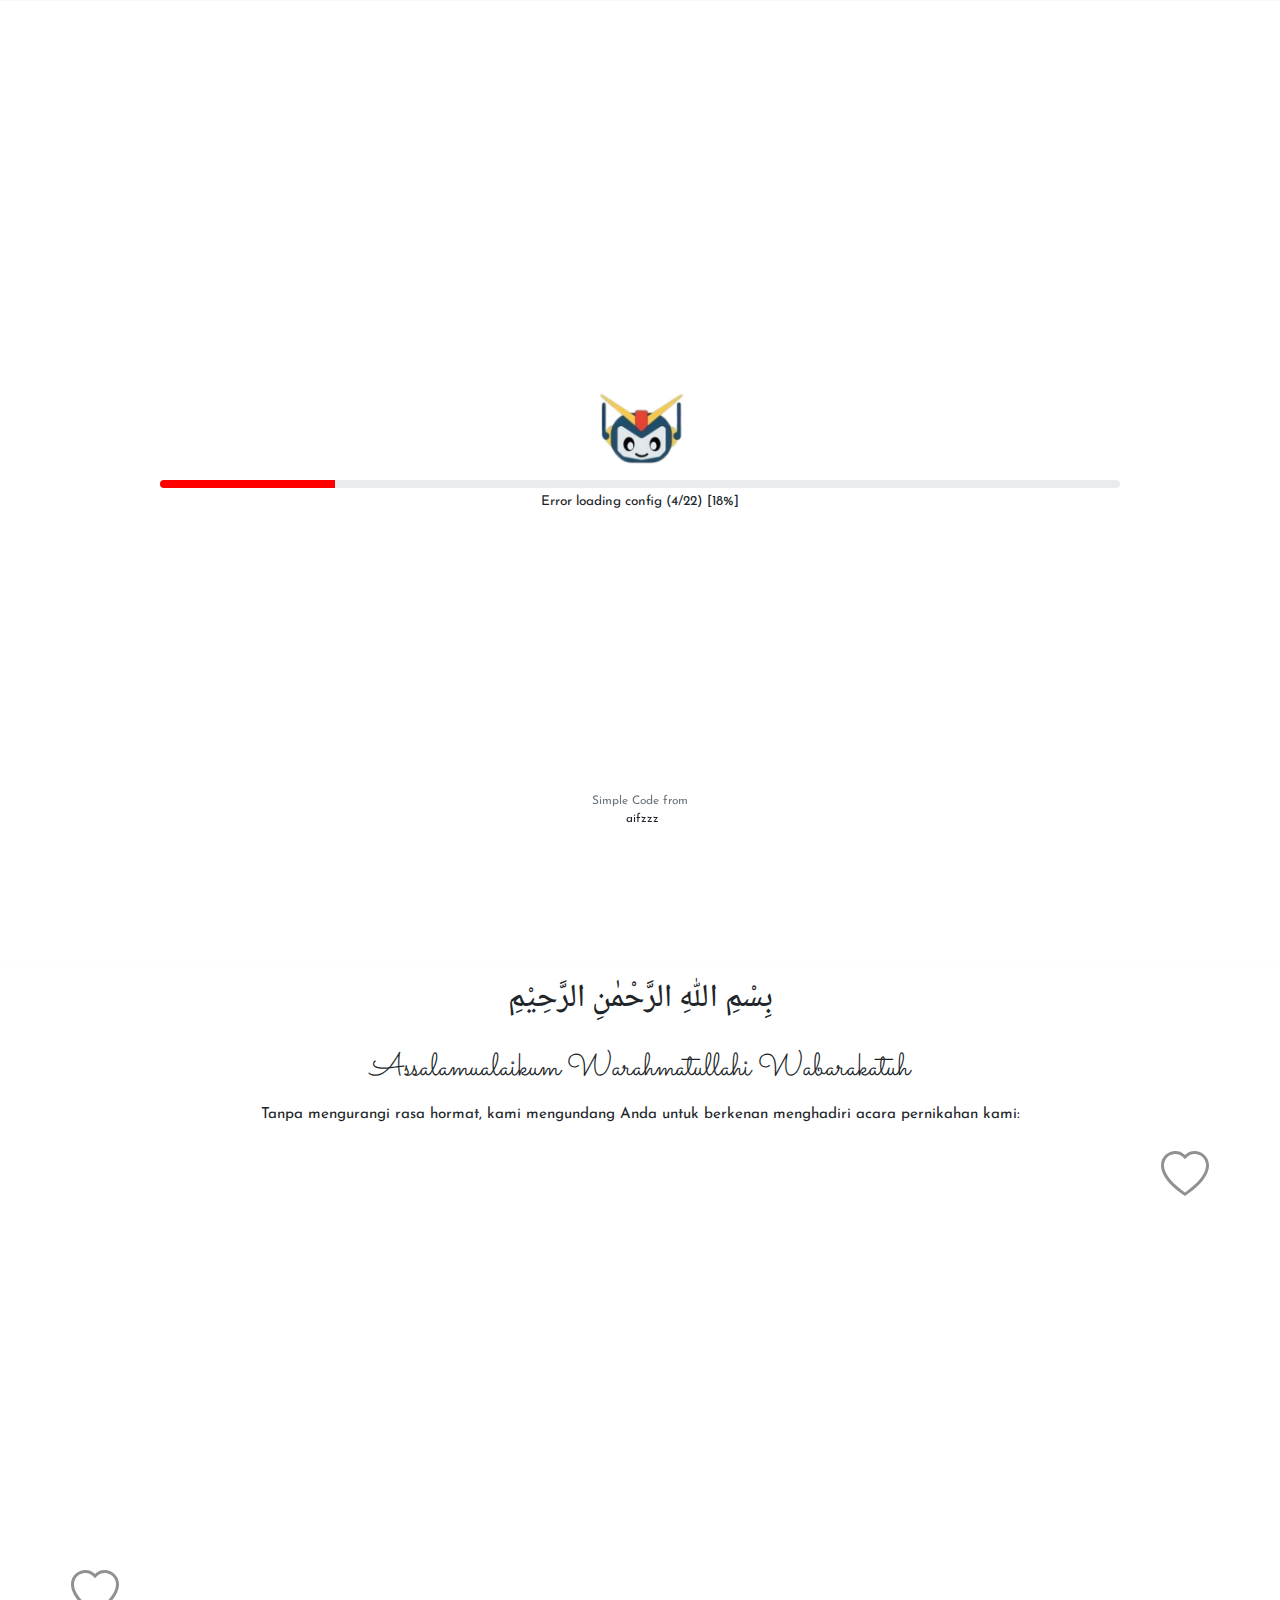
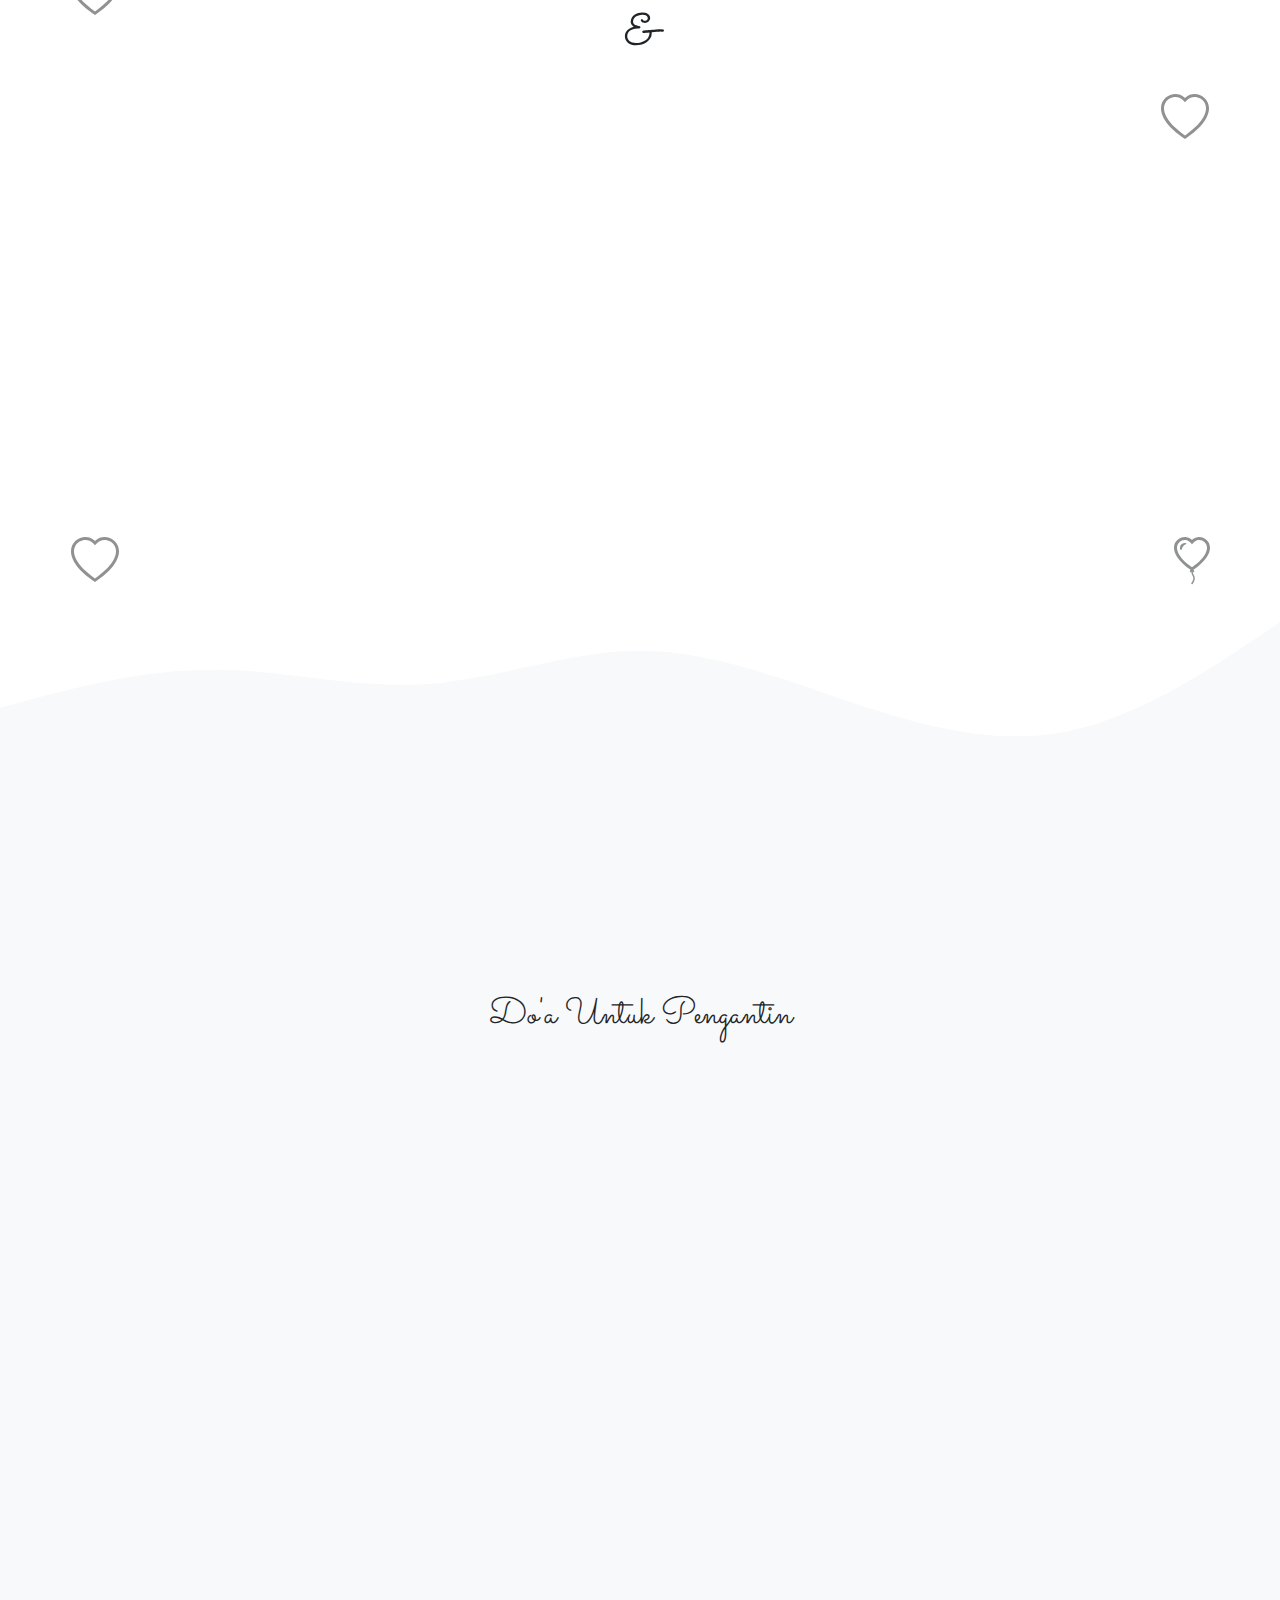
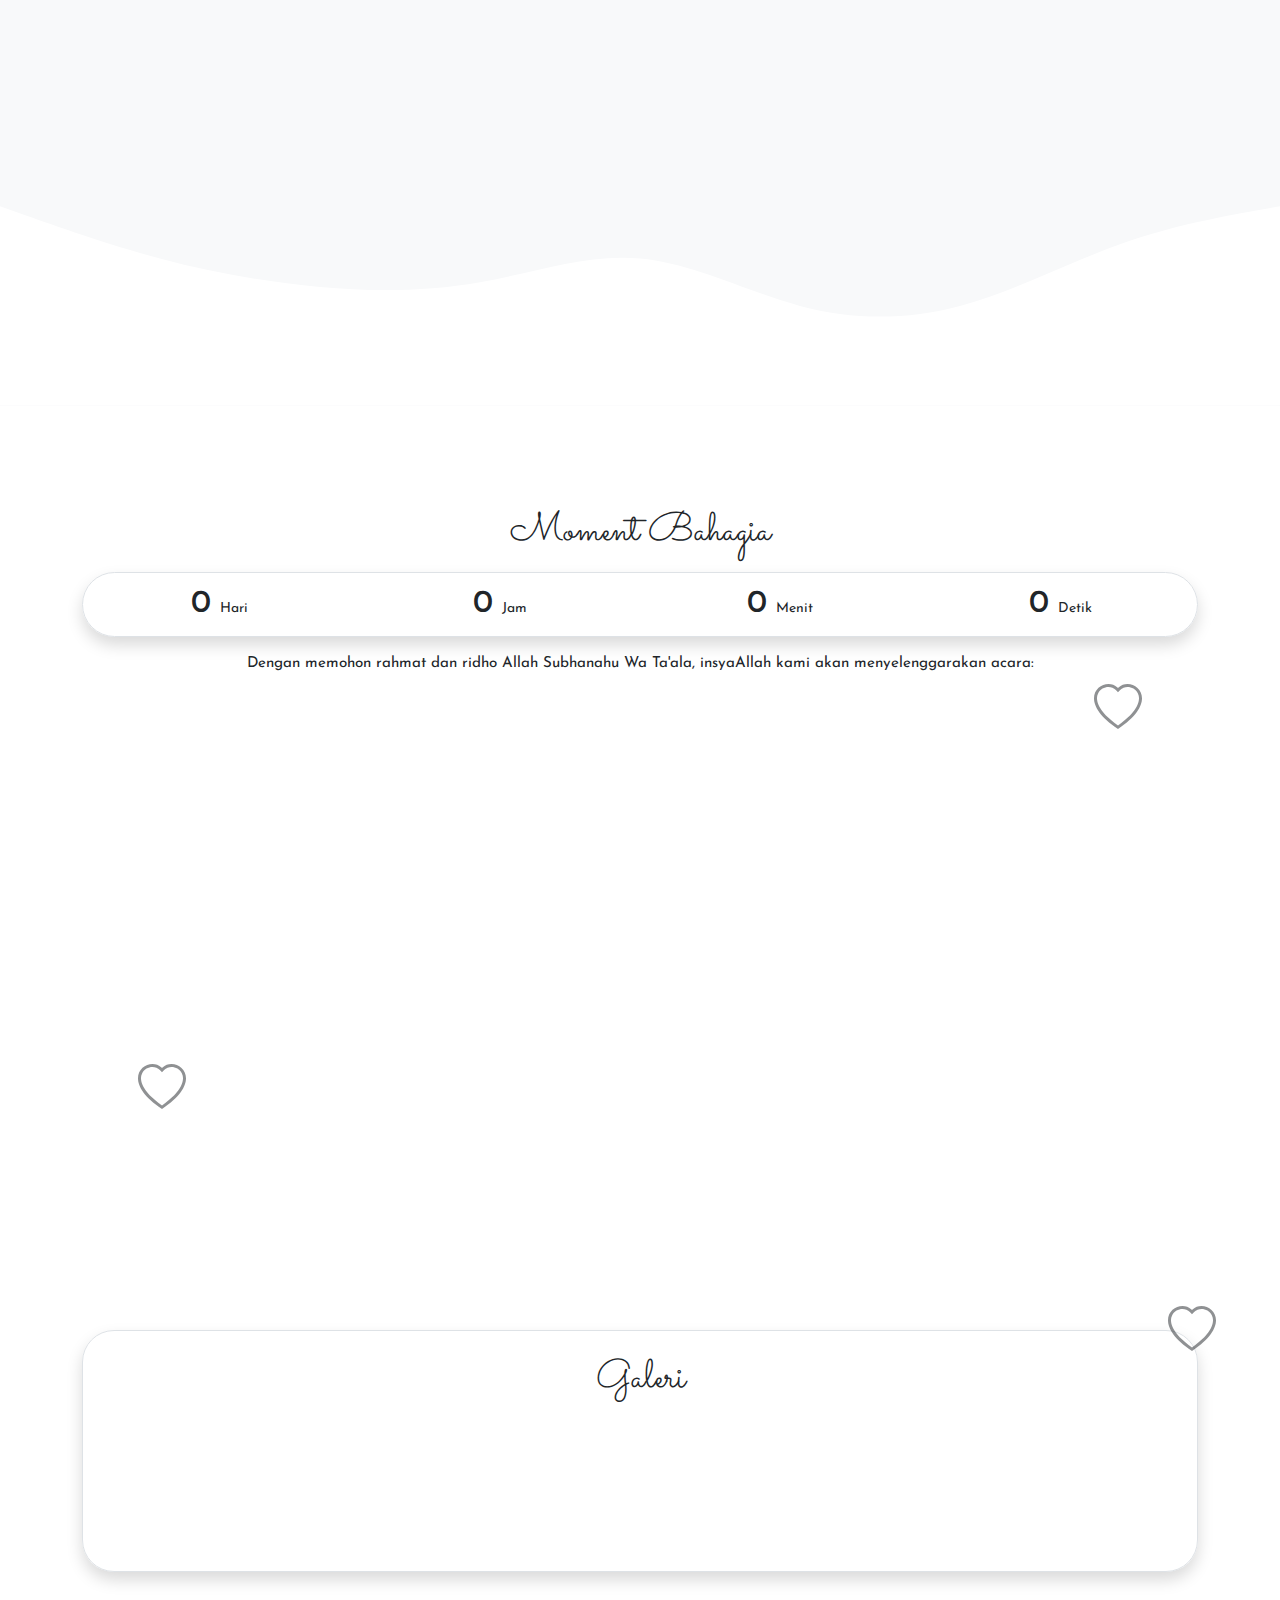
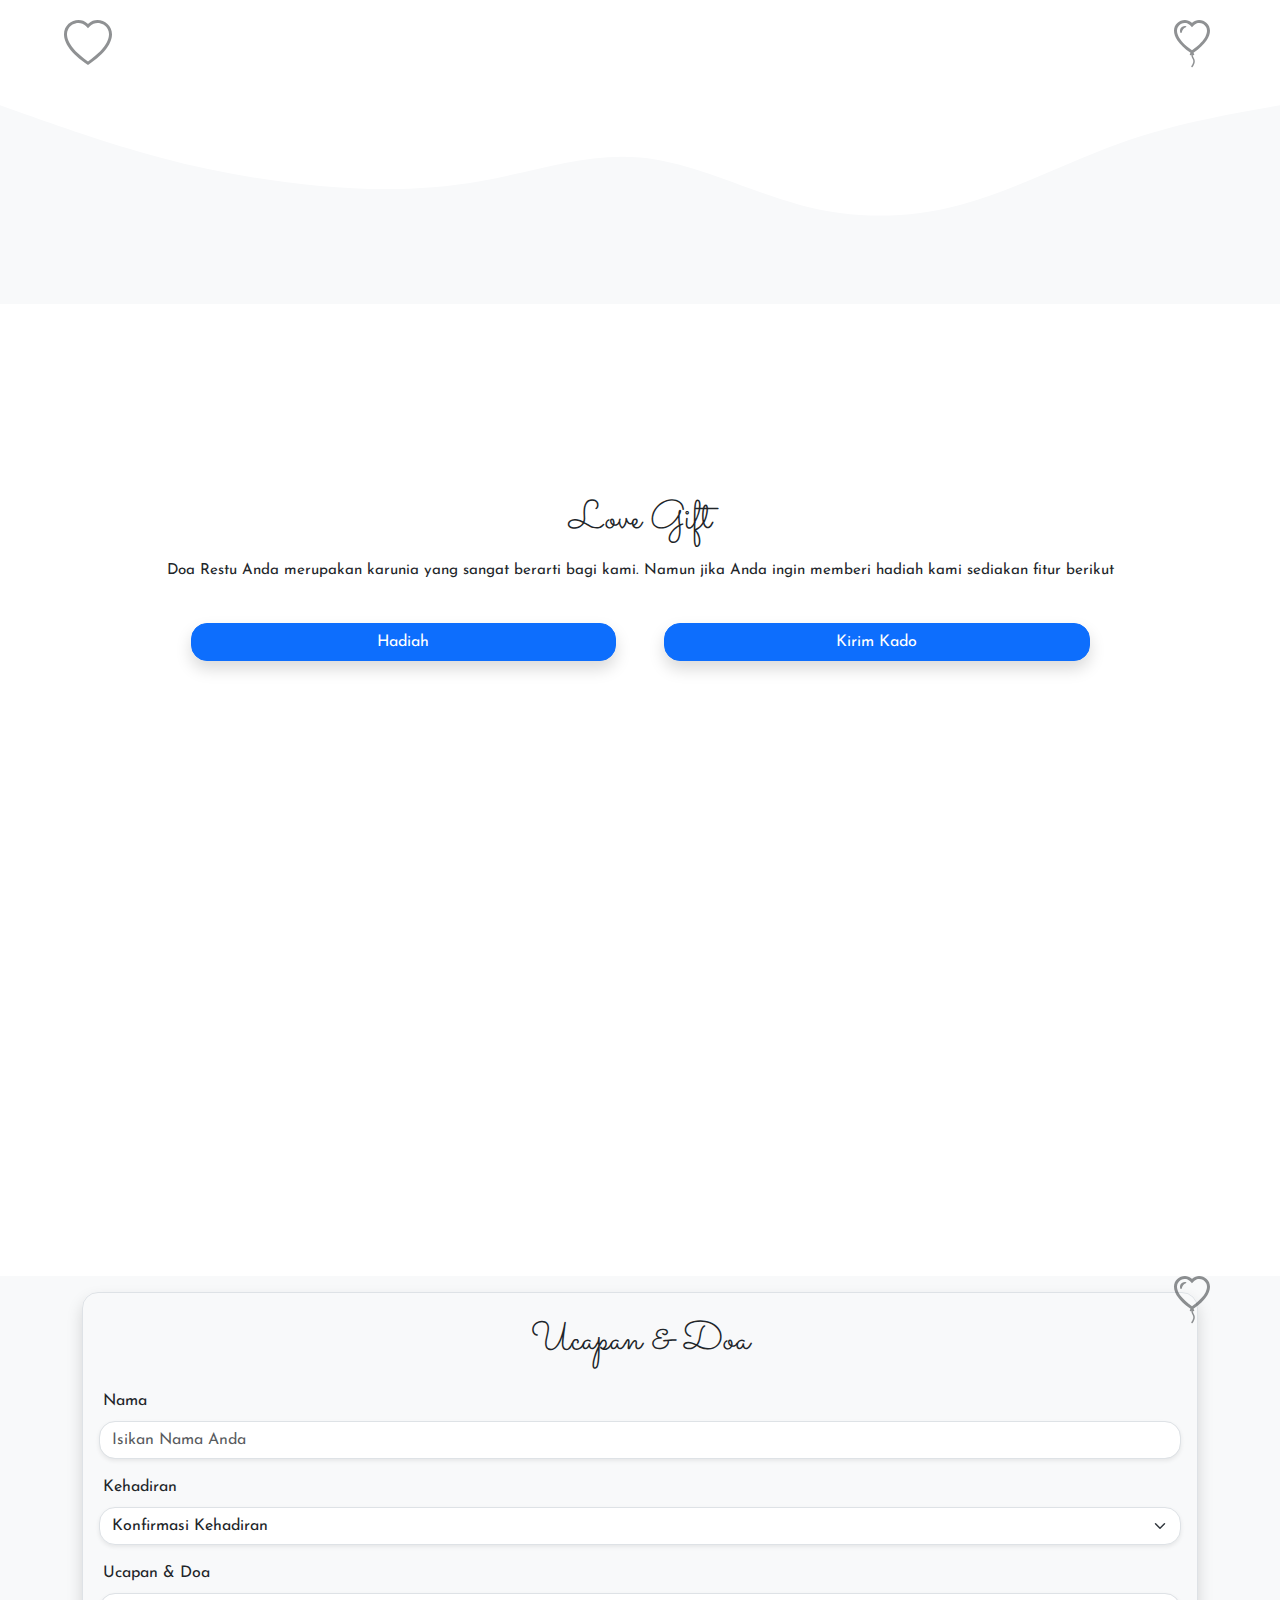
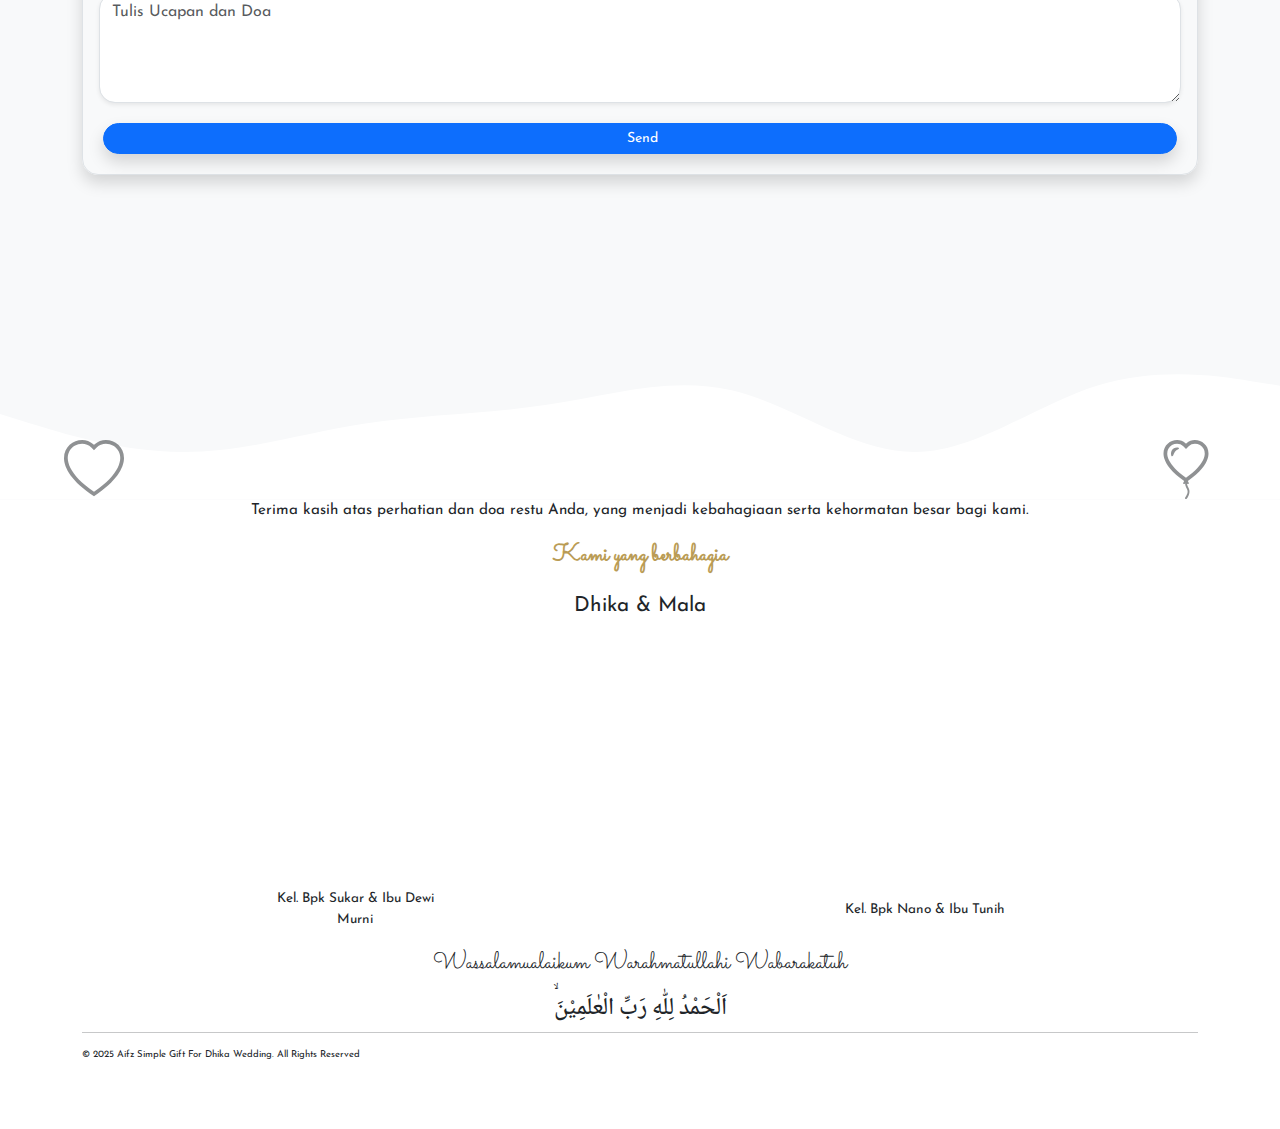
==== index.html @ a6b119c2 "update" ====
<!DOCTYPE html>
<html lang="id" data-bs-theme="dark">

<head>
    <!-- Common Tag -->
    <meta charset="utf-8" />
    <meta name="viewport" content="width=device-width, initial-scale=1.0, maximum-scale=1.0, user-scalable=0" />
    <meta name="mobile-web-app-capable" content="yes" />
    <title>Undangan Pernikahan Dika dan Mala</title>

    <!-- SEO Tag -->
    <meta name="author" content="aifzzz" />
    <meta name="language" content="id" />
    <meta name="robots" content="index, follow, max-image-preview:large" />
    <meta name="googlebot" content="index, follow, max-image-preview:large" />
    <meta name="title" content="Website Undangan Pernikahan Dika dan Mala" />
    <meta name="description" content="Website Undangan Pernikahan Dika dan Mala" />
    <meta name="keywords" content="undangan, wedding, undangan digital" />
    <meta property="og:title" content="Website Undangan Pernikahan Dika dan Mala" />
    <meta property="og:description" content="Website Undangan Pernikahan Dika dan Mala" />
    <meta property="og:keywords" content="undangan, wedding, wedding invitation" />
    <meta property=" og:image:type" content="image/png" />
    <meta property="og:image:alt" content="Website Undangan Pernikahan Dika dan Mala" />
    <meta property="og:type" content="website" />
    <meta property="og:locale" content="id_ID" />
    <meta property="og:site_name" content="Website Undangan Pernikahan Dika dan Mala" />

    <!-- Appearance -->
    <meta name="mobile-web-app-capable" content="yes" />
    <meta name="apple-mobile-web-app-title" content="Website Undangan Pernikahan Dika dan Mala" />
    <meta name="theme-color" content="#111111" />
    <meta name="color-scheme" content="dark" />

    <link rel="shortcut icon" type="image/x-icon" href="/favicon.ico" />
    <link rel="apple-touch-icon" sizes="192x192" href="/assets/images/icon-192x192.png" />
    <link rel="icon" type="image/x-icon" href="/favicon.ico?v=2" />

    <!-- Preconnect CDN -->
    <link rel="dns-prefetch" href="https://cdn.jsdelivr.net" crossorigin="anonymous" />
    <link rel="dns-prefetch" href="https://fonts.googleapis.com" crossorigin="anonymous" />
    <link rel="dns-prefetch" href="https://fonts.gstatic.com" crossorigin />
    <link rel="preconnect" href="https://cdn.jsdelivr.net" crossorigin="anonymous" />
    <link rel="preconnect" href="https://fonts.googleapis.com" crossorigin="anonymous" />
    <link rel="preconnect" href="https://fonts.gstatic.com" crossorigin />

    <!-- Preconnect CDN -->
    <link rel="dns-prefetch" href="https://cdn.jsdelivr.net" />
    <link rel="dns-prefetch" href="https://fonts.googleapis.com" />
    <link rel="dns-prefetch" href="https://fonts.gstatic.com" />
    <link rel="preconnect" href="https://cdn.jsdelivr.net" crossorigin="anonymous" />
    <link rel="preconnect" href="https://fonts.googleapis.com" crossorigin="anonymous" />
    <link rel="preconnect" href="https://fonts.gstatic.com" crossorigin />

    <!-- Preload Resources -->
    <link rel="preload" href="https://cdn.jsdelivr.net/npm/normalize.css@8.0.1/normalize.css"
        integrity="sha256-WAgYcAck1C1/zEl5sBl5cfyhxtLgKGdpI3oKyJffVRI=" crossorigin="anonymous" as="style" />
    <link rel="preload" href="https://cdn.jsdelivr.net/npm/bootstrap@5.3.3/dist/css/bootstrap.min.css"
        integrity="sha256-PI8n5gCcz9cQqQXm3PEtDuPG8qx9oFsFctPg0S5zb8g=" crossorigin="anonymous" as="style" />
    <link rel="preload" href="https://cdn.jsdelivr.net/npm/@fortawesome/fontawesome-free@6.5.1/css/all.min.css"
        integrity="sha256-wiz7ZSCn/btzhjKDQBms9Hx4sSeUYsDrTLg7roPstac=" crossorigin="anonymous" as="style" />
    <link rel="preload" href="https://cdn.jsdelivr.net/npm/aos@2.3.4/dist/aos.css"
        integrity="sha256-GqiEX9BuR1rv5zPU5Vs2qS/NSHl1BJyBcjQYJ6ycwD4=" crossorigin="anonymous" as="style" />
    <link rel="preload" href="https://cdn.jsdelivr.net/npm/bootstrap@5.3.3/dist/js/bootstrap.bundle.min.js"
        integrity="sha256-CDOy6cOibCWEdsRiZuaHf8dSGGJRYuBGC+mjoJimHGw=" crossorigin="anonymous" as="script" />
    <link rel="preload" href="https://cdn.jsdelivr.net/npm/aos@2.3.4/dist/aos.js"
        integrity="sha256-pQBbLkFHcP1cy0C8IhoSdxlm0CtcH5yJ2ki9jjgR03c=" crossorigin="anonymous" as="script" />
    <link rel="preload" href="https://cdn.jsdelivr.net/npm/canvas-confetti@1.9.2/dist/confetti.browser.js"
        integrity="sha256-mvTaORw+RTgKnX6ZHT4P5Sc9DNP2TBpSGII7F3sT8iE=" crossorigin="anonymous" as="script" />

    <!-- Fonts -->
    <link rel="stylesheet" href="https://fonts.googleapis.com/css2?family=Josefin+Sans&display=swap" />
    <link rel="stylesheet" href="https://fonts.googleapis.com/css2?family=Sacramento&display=swap" />
    <link rel="stylesheet" href="https://fonts.googleapis.com/css2?family=Noto+Naskh+Arabic&display=swap" />

    <!-- Dependencies CSS -->
    <link rel="stylesheet" href="https://cdn.jsdelivr.net/npm/normalize.css@8.0.1/normalize.css"
        integrity="sha256-WAgYcAck1C1/zEl5sBl5cfyhxtLgKGdpI3oKyJffVRI=" crossorigin="anonymous" />
    <link rel="stylesheet" href="https://cdn.jsdelivr.net/npm/bootstrap@5.3.3/dist/css/bootstrap.min.css"
        integrity="sha256-PI8n5gCcz9cQqQXm3PEtDuPG8qx9oFsFctPg0S5zb8g=" crossorigin="anonymous" />
    <link rel="stylesheet" href="https://cdn.jsdelivr.net/npm/@fortawesome/fontawesome-free@6.5.1/css/all.min.css"
        integrity="sha256-wiz7ZSCn/btzhjKDQBms9Hx4sSeUYsDrTLg7roPstac=" crossorigin="anonymous" />
    <link rel="stylesheet" href="https://cdn.jsdelivr.net/npm/aos@2.3.4/dist/aos.css"
        integrity="sha256-GqiEX9BuR1rv5zPU5Vs2qS/NSHl1BJyBcjQYJ6ycwD4=" crossorigin="anonymous" />
    <link rel="stylesheet" href="./css/app.css" />
    <link rel="stylesheet" href="https://cdnjs.cloudflare.com/ajax/libs/animate.css/4.1.1/animate.min.css" />
</head>

<!-- Data theme ['auto', 'dark', 'light'] -->

<body data-key="352b734e6f109e4536d7c37ef17df14da7c78b18dd98ec8157" data-url="https://aifzzz.sdit-asykir.sch.id/"
    data-theme="auto">
    <!-- Navbar Bottom -->
    <nav class="navbar bg-dark navbar-expand fixed-bottom rounded-top-4 border-top p-0" id="navbar-menu">
        <ul class="navbar-nav nav-justified w-100 align-items-center">
            <li class="nav-item">
                <a class="nav-link" href="#home">
                    <i class="fa-solid fa-house"></i>
                    <span class="d-block" style="font-size: 0.77rem">Home</span>
                </a>
            </li>
            <li class="nav-item">
                <a class="nav-link" href="#bride">
                    <i class="fa-solid fa-user-group"></i>
                    <span class="d-block" style="font-size: 0.77rem">Mempelai</span>
                </a>
            </li>
            <li class="nav-item">
                <a class="nav-link" href="#wedding-date">
                    <i class="fa-solid fa-calendar-check"></i>
                    <span class="d-block" style="font-size: 0.77rem">Tanggal</span>
                </a>
            </li>
            <li class="nav-item">
                <a class="nav-link" href="#gallery">
                    <i class="fa-solid fa-images"></i>
                    <span class="d-block" style="font-size: 0.77rem">Galeri</span>
                </a>
            </li>
            <li class="nav-item">
                <a class="nav-link" href="#gift">
                    <i class="fa-solid fa-gift"></i>
                    <span class="d-block" style="font-size: 0.77rem">Gift</span>
                </a>
            </li>
            <li class="nav-item">
                <a class="nav-link" href="#comment">
                    <i class="fa-solid fa-comments"></i>
                    <span class="d-block" style="font-size: 0.77rem">Ucapan</span>
                </a>
            </li>
        </ul>
    </nav>

    <!-- Main Content -->
    <main data-bs-spy="scroll" data-bs-target="#navbar-menu" data-bs-root-margin="25% 0% 0% 0%"
        data-bs-smooth-scroll="true" tabindex="0">
        <!-- Home -->
        <section id="home" class="bg-light position-relative overflow-hidden p-0 m-0">
            <img src="./assets/images/dm1.png" alt="bg"
                class="position-absolute opacity-25 top-50 start-50 translate-middle bg-cover-home" />

            <div class="position-relative text-center p-2">
                <h1 class="font-esthetic my-4 fw-medium" style="font-size: 2.3rem">
                    Undangan Pernikahan
                </h1>

                <img src="./assets/images/dm1.png" alt="bg" onclick="guest.modal(this)"
                    class="img-center-crop rounded-circle border border-3 border-light shadow my-4 mx-auto" />

                <h2 class="font-esthetic my-4" style="font-size: 2.5rem; font-weight: 600">
                    Dhika &amp; Mala
                </h2>
                <p class="my-2" style="font-size: 1rem; padding: 0.5rem">
                    Minggu, 26 Januari 2025
                </p>

                <a class="btn btn-outline-light btn-sm shadow rounded-pill px-3 py-3" target="_blank"
                    href="https://calendar.google.com/calendar/u/0/r/eventedit?text=The+Wedding+of+Dhika+and+Mala&details=The+Wedding+of+Dhika+and+Mala+%7C+26+Januari+2025+%7C+Kp+Pisangan+Bulak+RT+19+RW+05,+Penggilingan+Cakung,+Jakarta+Timur+%7C+08.00+-+Selesai+WIB&dates=20250126T080000/20250126T210000&location=https://maps.app.goo.gl/6zNp4BDupnjwE62S9">
                    <i class="fa-solid fa-calendar-check me-2"></i>Save The Date
                </a>

                <div class="d-flex justify-content-center align-items-center mt-4 mb-2">
                    <div class="mouse-animation border border-secondary-subtle border-2 rounded-5 px-2 py-1">
                        <div class="scroll-animation rounded-4 bg-secondary"></div>
                    </div>
                </div>

                <p class="m-0 p-0 text-secondary" style="font-size: 1rem">
                    Scroll Down
                </p>
            </div>
        </section>

        <!-- Ballon animation -->
        <div class="position-relative">
            <div class="position-absolute" style="top: -100%; right: 10%">
                <svg xmlns="http://www.w3.org/2000/svg" width="48" height="48" fill="currentColor" class="opacity-50"
                    onload="guest.animate(this, 1500, 'animate-love')" viewBox="0 0 16 16">
                    <path fill-rule="evenodd"
                        d="m8 2.42-.717-.737c-1.13-1.161-3.243-.777-4.01.72-.35.685-.451 1.707.236 3.062C4.16 6.753 5.52 8.32 8 10.042c2.479-1.723 3.839-3.29 4.491-4.577.687-1.355.587-2.377.236-3.061-.767-1.498-2.88-1.882-4.01-.721zm-.49 8.5c-10.78-7.44-3-13.155.359-10.063q.068.062.132.129.065-.067.132-.129c3.36-3.092 11.137 2.624.357 10.063l.235.468a.25.25 0 1 1-.448.224l-.008-.017c.008.11.02.202.037.29.054.27.161.488.419 1.003.288.578.235 1.15.076 1.629-.157.469-.422.867-.588 1.115l-.004.007a.25.25 0 1 1-.416-.278c.168-.252.4-.6.533-1.003.133-.396.163-.824-.049-1.246l-.013-.028c-.24-.48-.38-.758-.448-1.102a3 3 0 0 1-.052-.45l-.04.08a.25.25 0 1 1-.447-.224l.235-.468ZM6.013 2.06c-.649-.18-1.483.083-1.85.798-.131.258-.245.689-.08 1.335.063.244.414.198.487-.043.21-.697.627-1.447 1.359-1.692.217-.073.304-.337.084-.398">
                    </path>
                </svg>
            </div>
        </div>
        <div class="position-relative">
            <div class="position-absolute" style="top: -100%; left: 10%">
                <svg xmlns="http://www.w3.org/2000/svg" width="48" height="48" fill="currentColor" class="opacity-50"
                    onload="guest.animate(this, 2000, 'animate-love')" viewBox="0 0 16 16">
                    <path
                        d="m8 2.748-.717-.737C5.6.281 2.514.878 1.4 3.053c-.523 1.023-.641 2.5.314 4.385.92 1.815 2.834 3.989 6.286 6.357 3.452-2.368 5.365-4.542 6.286-6.357.955-1.886.838-3.362.314-4.385C13.486.878 10.4.28 8.717 2.01zM8 15C-7.333 4.868 3.279-3.04 7.824 1.143q.09.083.176.171a3 3 0 0 1 .176-.17C12.72-3.042 23.333 4.867 8 15" />
                </svg>
            </div>
        </div>
        <!-- Wave Separator -->
        <svg xmlns="http://www.w3.org/2000/svg" viewBox="0 0 1440 320" class="color-theme-black">
            <path fill="currentColor" fill-opacity="1"
                d="M0,160L48,144C96,128,192,96,288,106.7C384,117,480,171,576,165.3C672,160,768,96,864,96C960,96,1056,160,1152,154.7C1248,149,1344,75,1392,37.3L1440,0L1440,320L1392,320C1344,320,1248,320,1152,320C1056,320,960,320,864,320C768,320,672,320,576,320C480,320,384,320,288,320C192,320,96,320,48,320L0,320Z">
            </path>
        </svg>

        <!-- Bride -->
        <section class="bg-black text-center px-2" id="bride">
            <h2 class="font-arabic py-3 m-0" style="font-size: 2rem">
                بِسْمِ اللّٰهِ الرَّحْمٰنِ الرَّحِيْمِ
            </h2>
            <h2 class="font-esthetic py-3 m-0" style="font-size: 2rem">
                Assalamualaikum Warahmatullahi Wabarakatuh
            </h2>
            <p class="pb-4 m-0" style="font-size: 0.95rem">
                Tanpa mengurangi rasa hormat, kami mengundang Anda untuk berkenan
                menghadiri acara pernikahan kami:
            </p>

            <!-- Love animation -->
            <div class="position-relative">
                <div class="position-absolute" style="top: 0%; right: 5%">
                    <svg xmlns="http://www.w3.org/2000/svg" width="48" height="48" fill="currentColor"
                        class="opacity-50" onload="guest.animate(this, 500, 'animate-love')" viewBox="0 0 16 16">
                        <path
                            d="m8 2.748-.717-.737C5.6.281 2.514.878 1.4 3.053c-.523 1.023-.641 2.5.314 4.385.92 1.815 2.834 3.989 6.286 6.357 3.452-2.368 5.365-4.542 6.286-6.357.955-1.886.838-3.362.314-4.385C13.486.878 10.4.28 8.717 2.01zM8 15C-7.333 4.868 3.279-3.04 7.824 1.143q.09.083.176.171a3 3 0 0 1 .176-.17C12.72-3.042 23.333 4.867 8 15" />
                    </svg>
                </div>
            </div>

            <div class="overflow-x-hidden pb-4">
                <div data-aos="fade-right" data-aos-duration="2000">
                    <img src="./assets/images/cowo.png" alt="cowo" onclick="guest.modal(this)"
                        class="img-crop img-center rounded-circle border border-3 border-light shadow my-4 mx-auto" />
                    <h2 class="font-esthetic m-0" style="font-size: 3rem">
                        Handika Ariyanto
                    </h2>
                    <p class="mt-3 mb-1" style="font-size: 1.25rem">Putra Pertama</p>
                    <p class="mb-0" style="font-size: 0.95rem">
                        Bapak Sukar dan Ibu Dewi Murni
                    </p>
                </div>

                <!-- Love animation -->
                <div class="position-relative">
                    <div class="position-absolute" style="top: 0%; left: 5%">
                        <svg xmlns="http://www.w3.org/2000/svg" width="48" height="48" fill="currentColor"
                            class="opacity-50" onload="guest.animate(this, 2000, 'animate-love')" viewBox="0 0 16 16">
                            <path
                                d="m8 2.748-.717-.737C5.6.281 2.514.878 1.4 3.053c-.523 1.023-.641 2.5.314 4.385.92 1.815 2.834 3.989 6.286 6.357 3.452-2.368 5.365-4.542 6.286-6.357.955-1.886.838-3.362.314-4.385C13.486.878 10.4.28 8.717 2.01zM8 15C-7.333 4.868 3.279-3.04 7.824 1.143q.09.083.176.171a3 3 0 0 1 .176-.17C12.72-3.042 23.333 4.867 8 15" />
                        </svg>
                    </div>
                </div>

                <h2 class="font-esthetic my-4" style="font-size: 4rem">&amp;</h2>

                <!-- Love animation -->
                <div class="position-relative">
                    <div class="position-absolute" style="top: 0%; right: 5%">
                        <svg xmlns="http://www.w3.org/2000/svg" width="48" height="48" fill="currentColor"
                            class="opacity-50" onload="guest.animate(this, 3000, 'animate-love')" viewBox="0 0 16 16">
                            <path
                                d="m8 2.748-.717-.737C5.6.281 2.514.878 1.4 3.053c-.523 1.023-.641 2.5.314 4.385.92 1.815 2.834 3.989 6.286 6.357 3.452-2.368 5.365-4.542 6.286-6.357.955-1.886.838-3.362.314-4.385C13.486.878 10.4.28 8.717 2.01zM8 15C-7.333 4.868 3.279-3.04 7.824 1.143q.09.083.176.171a3 3 0 0 1 .176-.17C12.72-3.042 23.333 4.867 8 15" />
                        </svg>
                    </div>
                </div>

                <div data-aos="fade-left" data-aos-duration="2000">
                    <img src="./assets/images/cewe.png" alt="cewe" onclick="guest.modal(this)"
                        class="img-crop img-center rounded-circle border border-3 border-light shadow my-4 mx-auto" />
                    <h2 class="font-esthetic m-0" style="font-size: 3rem">Komala</h2>
                    <p class="mt-3 mb-1" style="font-size: 1.25rem">Putri keempat</p>
                    <p class="mb-0" style="font-size: 0.95rem">
                        Bapak Nano dan Ibu Tunih
                    </p>
                </div>
            </div>

            <!-- Love animation -->
            <div class="position-relative">
                <div class="position-absolute" style="top: 0%; left: 5%">
                    <svg xmlns="http://www.w3.org/2000/svg" width="48" height="48" fill="currentColor"
                        class="opacity-50" onload="guest.animate(this, 2000, 'animate-love')" viewBox="0 0 16 16">
                        <path
                            d="m8 2.748-.717-.737C5.6.281 2.514.878 1.4 3.053c-.523 1.023-.641 2.5.314 4.385.92 1.815 2.834 3.989 6.286 6.357 3.452-2.368 5.365-4.542 6.286-6.357.955-1.886.838-3.362.314-4.385C13.486.878 10.4.28 8.717 2.01zM8 15C-7.333 4.868 3.279-3.04 7.824 1.143q.09.083.176.171a3 3 0 0 1 .176-.17C12.72-3.042 23.333 4.867 8 15" />
                    </svg>
                </div>
            </div>
        </section>

        <!-- Ballon animation -->
        <div class="position-relative">
            <div class="position-absolute" style="top: 0%; right: 5%">
                <svg xmlns="http://www.w3.org/2000/svg" width="48" height="48" fill="currentColor" class="opacity-50"
                    onload="guest.animate(this, 1500, 'animate-love')" viewBox="0 0 16 16">
                    <path fill-rule="evenodd"
                        d="m8 2.42-.717-.737c-1.13-1.161-3.243-.777-4.01.72-.35.685-.451 1.707.236 3.062C4.16 6.753 5.52 8.32 8 10.042c2.479-1.723 3.839-3.29 4.491-4.577.687-1.355.587-2.377.236-3.061-.767-1.498-2.88-1.882-4.01-.721zm-.49 8.5c-10.78-7.44-3-13.155.359-10.063q.068.062.132.129.065-.067.132-.129c3.36-3.092 11.137 2.624.357 10.063l.235.468a.25.25 0 1 1-.448.224l-.008-.017c.008.11.02.202.037.29.054.27.161.488.419 1.003.288.578.235 1.15.076 1.629-.157.469-.422.867-.588 1.115l-.004.007a.25.25 0 1 1-.416-.278c.168-.252.4-.6.533-1.003.133-.396.163-.824-.049-1.246l-.013-.028c-.24-.48-.38-.758-.448-1.102a3 3 0 0 1-.052-.45l-.04.08a.25.25 0 1 1-.447-.224l.235-.468ZM6.013 2.06c-.649-.18-1.483.083-1.85.798-.131.258-.245.689-.08 1.335.063.244.414.198.487-.043.21-.697.627-1.447 1.359-1.692.217-.073.304-.337.084-.398">
                    </path>
                </svg>
            </div>
        </div>

        <!-- Wave Separator -->
        <svg xmlns="http://www.w3.org/2000/svg" viewBox="0 0 1440 320" class="color-theme-black">
            <path fill="currentColor" fill-opacity="1"
                d="M0,192L40,181.3C80,171,160,149,240,149.3C320,149,400,171,480,165.3C560,160,640,128,720,128C800,128,880,160,960,186.7C1040,213,1120,235,1200,218.7C1280,203,1360,149,1400,122.7L1440,96L1440,0L1400,0C1360,0,1280,0,1200,0C1120,0,1040,0,960,0C880,0,800,0,720,0C640,0,560,0,480,0C400,0,320,0,240,0C160,0,80,0,40,0L0,0Z">
            </path>
        </svg>

        <!-- Firman Allah Subhanahu Wa Ta'ala -->
        <section id="pray" class="bg-light pb-4 center-screen">
            <div class="container text-center">
                <h2 class="font-esthetic py-2 m-0" style="font-size: 2.3rem">
                    Do'a Untuk Pengantin
                </h2>

                <div class="bg-theme-dark mt-4 p-3 shadow rounded-4" data-aos="fade-up" data-aos-duration="2000">
                    <p class="p-1 mb-3" style="font-size: 1.2rem">
                        وَمِنْ كُلِّ شَيْءٍ خَلَقْنَا زَوْجَيْنِ لَعَلَّكُمْ تَذَكَّرُوْنَ
                    </p>
                    <p class="p-1 mb-3" style="font-size: 0.95rem">
                        Dan segala sesuatu Kami ciptakan berpasang-pasangan agar kamu
                        mengingat (kebesaran Allah).
                    </p>
                    <a class="m-0 p-0 text-dark link-offset-2" style="font-size: 0.95rem" href="#">✤ QS. Adh-Dhariyat:
                        49 ✤</a>
                </div>

                <div class="bg-theme-dark mt-4 p-3 shadow rounded-4" data-aos="fade-up" data-aos-duration="2000">
                    <p class="p-1 mb-3" style="font-size: 1.2rem">
                        وَاَنَّهٗ خَلَقَ الزَّوْجَيْنِ الذَّكَرَ وَالْاُنْثٰى
                    </p>
                    <p class="p-1 mb-3" style="font-size: 0.95rem">
                        dan sesungguhnya Dialah yang menciptakan pasangan laki-laki dan
                        perempuan,
                    </p>
                    <a class="m-0 p-0 text-dark link-offset-2" style="font-size: 0.95rem" href="#">✤ QS. An-Najm: 45
                        ✤</a>
                </div>
                <div class="bg-theme-dark mt-4 p-3 shadow rounded-4" data-aos="fade-up" data-aos-duration="2000">
                    <p class="p-1 mb-3" style="font-size: 0.9rem">
                        Semoga Allah memberkahimu di waktu bahagia dan memberkahimu di
                        waktu susah, dan mengumpulkan kalian berdua dalam kebaikan,
                    </p>
                    <a class="m-0 p-0 text-dark link-offset-2" style="font-size: 0.95rem" href="#">✤ [HR. Abu Daud]
                        ✤</a>
                </div>
            </div>
        </section>

        <!-- Wave Separator -->
        <svg xmlns="http://www.w3.org/2000/svg" viewBox="0 0 1440 320" class="color-theme-black">
            <path fill="currentColor" fill-opacity="1"
                d="M0,96L30,106.7C60,117,120,139,180,154.7C240,171,300,181,360,186.7C420,192,480,192,540,181.3C600,171,660,149,720,154.7C780,160,840,192,900,208C960,224,1020,224,1080,208C1140,192,1200,160,1260,138.7C1320,117,1380,107,1410,101.3L1440,96L1440,320L1410,320C1380,320,1320,320,1260,320C1200,320,1140,320,1080,320C1020,320,960,320,900,320C840,320,780,320,720,320C660,320,600,320,540,320C480,320,420,320,360,320C300,320,240,320,180,320C120,320,60,320,30,320L0,320Z">
            </path>
        </svg>

        <!-- Wedding Date -->
        <section class="bg-black pb-2 center-screen" id="wedding-date">
            <div class="container text-center">
                <h2 class="font-esthetic py-2 m-0" style="font-size: 2.5rem">
                    Moment Bahagia
                </h2>

                <div class="border rounded-pill shadow py-2 px-2 mt-2 mb-2">
                    <!-- Ganti waktunya pada data-waktu (sesuai format tersebut) -->
                    <div class="row justify-content-center" data-time="2025-01-03 08:00:00" id="count-down">
                        <div class="col-3 p-1">
                            <h2 class="d-inline m-0 p-0" id="day">0</h2>
                            <small class="ms-1 me-0 my-0 p-0 d-inline">Hari</small>
                        </div>
                        <div class="col-3 p-1">
                            <h2 class="d-inline m-0 p-0" id="hour">0</h2>
                            <small class="ms-1 me-0 my-0 p-0 d-inline">Jam</small>
                        </div>
                        <div class="col-3 p-1">
                            <h2 class="d-inline m-0 p-0" id="minute">0</h2>
                            <small class="ms-1 me-0 my-0 p-0 d-inline">Menit</small>
                        </div>
                        <div class="col-3 p-1">
                            <h2 class="d-inline m-0 p-0" id="second">0</h2>
                            <small class="ms-1 me-0 my-0 p-0 d-inline">Detik</small>
                        </div>
                    </div>
                </div>

                <p class="py-2 m-0" style="font-size: 0.95rem">
                    Dengan memohon rahmat dan ridho Allah Subhanahu Wa Ta'ala,
                    insyaAllah kami akan menyelenggarakan acara:
                </p>

                <!-- Love animation -->
                <div class="position-relative">
                    <div class="position-absolute" style="top: 0%; right: 5%">
                        <svg xmlns="http://www.w3.org/2000/svg" width="48" height="48" fill="currentColor"
                            class="opacity-50" onload="guest.animate(this, 3000, 'animate-love')" viewBox="0 0 16 16">
                            <path
                                d="m8 2.748-.717-.737C5.6.281 2.514.878 1.4 3.053c-.523 1.023-.641 2.5.314 4.385.92 1.815 2.834 3.989 6.286 6.357 3.452-2.368 5.365-4.542 6.286-6.357.955-1.886.838-3.362.314-4.385C13.486.878 10.4.28 8.717 2.01zM8 15C-7.333 4.868 3.279-3.04 7.824 1.143q.09.083.176.171a3 3 0 0 1 .176-.17C12.72-3.042 23.333 4.867 8 15" />
                        </svg>
                    </div>
                </div>

                <div class="overflow-x-hidden">
                    <div class="py-2" data-aos="fade-right" data-aos-duration="2000">
                        <h2 class="font-esthetic m-0 py-2" style="font-size: 2.5rem">
                            Akad
                        </h2>
                        <p style="font-size: 0.95rem">Senin, 20 Januari 2025</p>
                        <p class="m-0 mb-0" style="font-size: 0.95rem">
                            KUA Kayu Tinggi Kecamatan Cakung
                        </p>
                        <p class="m-0 mb-1" style="font-size: 0.95rem">
                            Pukul 10.00 WIB - Selesai
                        </p>
                    </div>

                    <div class="py-2" data-aos="fade-left" data-aos-duration="2000">
                        <h2 class="font-esthetic m-0 py-2" style="font-size: 2.5rem">
                            Resepsi
                        </h2>
                        <p style="font-size: 0.95rem">Minggu, 26 Januari 2025</p>
                        <p style="font-size: 0.95rem">
                            Kp.Pisangan Bulak Rt.19/05 Penggilingan, Cakung Jakarta Timur
                        </p>
                        <p style="font-size: 0.95rem">Pukul 10.00 WIB - Selesai</p>
                    </div>
                </div>

                <p class="py-2 m-0" style="font-size: 0.95rem"></p>

                <!-- Love animation kiri-->
                <div class="position-relative">
                    <div class="position-absolute" style="top: 0%; left: 5%">
                        <svg xmlns="http://www.w3.org/2000/svg" width="48" height="48" fill="currentColor"
                            class="opacity-50" onload="guest.animate(this, 2000, 'animate-love')" viewBox="0 0 16 16">
                            <path
                                d="m8 2.748-.717-.737C5.6.281 2.514.878 1.4 3.053c-.523 1.023-.641 2.5.314 4.385.92 1.815 2.834 3.989 6.286 6.357 3.452-2.368 5.365-4.542 6.286-6.357.955-1.886.838-3.362.314-4.385C13.486.878 10.4.28 8.717 2.01zM8 15C-7.333 4.868 3.279-3.04 7.824 1.143q.09.083.176.171a3 3 0 0 1 .176-.17C12.72-3.042 23.333 4.867 8 15" />
                        </svg>
                    </div>
                </div>

                <div class="py-2" data-aos="fade-down" data-aos-duration="1500">
                    <h2 class="font-esthetic m-0 py-0" style="font-size: 2rem">
                        Lokasi Acara
                    </h2>
                </div>

                <div class="py-2" data-aos="fade-down" data-aos-duration="1500">
                    <a href="https://maps.app.goo.gl/6zNp4BDupnjwE62S9" target="_blank"
                        class="btn btn-outline-light btn-sm rounded-pill shadow mb-2 px-3"><i
                            class="fa-solid fa-map-location-dot me-2"></i>Lihat Google
                        Maps</a>
                    <small class="d-block my-1">Kp.Pisangan Bulak Rt.19/05 Penggilingan, Cakung Jakarta
                        Timur</small>
                </div>
            </div>
        </section>
        <!-- Love animation kiri-->
        <div class="position-relative">
            <div class="position-absolute" style="top: 15%; right: 5%">
                <svg xmlns="http://www.w3.org/2000/svg" width="48" height="48" fill="currentColor" class="opacity-50"
                    onload="guest.animate(this, 2000, 'animate-love')" viewBox="0 0 16 16">
                    <path
                        d="m8 2.748-.717-.737C5.6.281 2.514.878 1.4 3.053c-.523 1.023-.641 2.5.314 4.385.92 1.815 2.834 3.989 6.286 6.357 3.452-2.368 5.365-4.542 6.286-6.357.955-1.886.838-3.362.314-4.385C13.486.878 10.4.28 8.717 2.01zM8 15C-7.333 4.868 3.279-3.04 7.824 1.143q.09.083.176.171a3 3 0 0 1 .176-.17C12.72-3.042 23.333 4.867 8 15" />
                </svg>
            </div>
        </div>

        <!-- Gallery -->
        <section class="bg-black pb-5 pt-4" id="gallery">
            <div class="container">
                <div class="border rounded-5 shadow p-3">
                    <h2 class="font-esthetic text-center py-2 m-0" style="font-size: 2.5rem">
                        Galeri
                    </h2>

                    <div id="carousel-image-one" data-aos="fade-up" data-aos-duration="1500" class="carousel slide mt-4"
                        data-bs-ride="carousel" data-bs-interval="6000">
                        <div class="carousel-indicators">
                            <button type="button" data-bs-target="#carousel-image-one" data-bs-slide-to="0"
                                class="active" aria-current="true" aria-label="Slide 1"></button>
                            <button type="button" data-bs-target="#carousel-image-one" data-bs-slide-to="1"
                                aria-label="Slide 2"></button>
                            <button type="button" data-bs-target="#carousel-image-one" data-bs-slide-to="2"
                                aria-label="Slide 3"></button>
                        </div>

                        <div class="carousel-inner rounded-4">
                            <div class="carousel-item active">
                                <img src="https://picsum.photos/1280/720?random=1" alt="image 1" class="d-block w-100"
                                    onclick="guest.modal(this)" />
                            </div>
                            <div class="carousel-item">
                                <img src="https://picsum.photos/1280/720?random=2" alt="image 2" class="d-block w-100"
                                    onclick="guest.modal(this)" />
                            </div>
                            <div class="carousel-item">
                                <img src="https://picsum.photos/1280/720?random=3" alt="image 3" class="d-block w-100"
                                    onclick="guest.modal(this)" />
                            </div>
                        </div>

                        <button class="carousel-control-prev" type="button" data-bs-target="#carousel-image-one"
                            data-bs-slide="prev">
                            <span class="carousel-control-prev-icon" aria-hidden="true"></span>
                            <span class="visually-hidden">Previous</span>
                        </button>

                        <button class="carousel-control-next" type="button" data-bs-target="#carousel-image-one"
                            data-bs-slide="next">
                            <span class="carousel-control-next-icon" aria-hidden="true"></span>
                            <span class="visually-hidden">Next</span>
                        </button>
                    </div>

                    <div id="carousel-image-two" data-aos="fade-up" data-aos-duration="1700" class="carousel slide mt-4"
                        data-bs-ride="carousel" data-bs-interval="8000">
                        <div class="carousel-indicators">
                            <button type="button" data-bs-target="#carousel-image-two" data-bs-slide-to="0"
                                class="active" aria-current="true" aria-label="Slide 1"></button>
                            <button type="button" data-bs-target="#carousel-image-two" data-bs-slide-to="1"
                                aria-label="Slide 2"></button>
                            <button type="button" data-bs-target="#carousel-image-two" data-bs-slide-to="2"
                                aria-label="Slide 3"></button>
                        </div>

                        <div class="carousel-inner rounded-4">
                            <div class="carousel-item active">
                                <img src="https://picsum.photos/1280/720?random=4" alt="image 4" class="d-block w-100"
                                    onclick="guest.modal(this)" />
                            </div>
                            <div class="carousel-item">
                                <img src="https://picsum.photos/1280/720?random=5" alt="image 5" class="d-block w-100"
                                    onclick="guest.modal(this)" />
                            </div>
                            <div class="carousel-item">
                                <img src="https://picsum.photos/1280/720?random=6" alt="image 6" class="d-block w-100"
                                    onclick="guest.modal(this)" />
                            </div>
                        </div>

                        <button class="carousel-control-prev" type="button" data-bs-target="#carousel-image-two"
                            data-bs-slide="prev">
                            <span class="carousel-control-prev-icon" aria-hidden="true"></span>
                            <span class="visually-hidden">Previous</span>
                        </button>

                        <button class="carousel-control-next" type="button" data-bs-target="#carousel-image-two"
                            data-bs-slide="next">
                            <span class="carousel-control-next-icon" aria-hidden="true"></span>
                            <span class="visually-hidden">Next</span>
                        </button>
                    </div>

                    <div id="carousel-image-three" data-aos="fade-up" data-aos-duration="1900"
                        class="carousel slide mt-4" data-bs-ride="carousel" data-bs-interval="10000">
                        <div class="carousel-indicators">
                            <button type="button" data-bs-target="#carousel-image-three" data-bs-slide-to="0"
                                class="active" aria-current="true" aria-label="Slide 1"></button>
                            <button type="button" data-bs-target="#carousel-image-three" data-bs-slide-to="1"
                                aria-label="Slide 2"></button>
                            <button type="button" data-bs-target="#carousel-image-three" data-bs-slide-to="2"
                                aria-label="Slide 3"></button>
                        </div>

                        <div class="carousel-inner rounded-4">
                            <div class="carousel-item active">
                                <img src="https://picsum.photos/1280/720?random=7" alt="image 7" class="d-block w-100"
                                    onclick="guest.modal(this)" />
                            </div>
                            <div class="carousel-item">
                                <img src="https://picsum.photos/1280/720?random=8" alt="image 8" class="d-block w-100"
                                    onclick="guest.modal(this)" />
                            </div>
                            <div class="carousel-item">
                                <img src="https://picsum.photos/1280/720?random=9" alt="image 9" class="d-block w-100"
                                    onclick="guest.modal(this)" />
                            </div>
                        </div>

                        <button class="carousel-control-prev" type="button" data-bs-target="#carousel-image-three"
                            data-bs-slide="prev">
                            <span class="carousel-control-prev-icon" aria-hidden="true"></span>
                            <span class="visually-hidden">Previous</span>
                        </button>

                        <button class="carousel-control-next" type="button" data-bs-target="#carousel-image-three"
                            data-bs-slide="next">
                            <span class="carousel-control-next-icon" aria-hidden="true"></span>
                            <span class="visually-hidden">Next</span>
                        </button>
                    </div>
                </div>
            </div>
        </section>

        <!-- Ballon animation -->
        <div class="position-relative">
            <div class="position-absolute" style="top: 0%; right: 5%">
                <svg xmlns="http://www.w3.org/2000/svg" width="48" height="48" fill="currentColor" class="opacity-50"
                    onload="guest.animate(this, 4000, 'animate-love')" viewBox="0 0 16 16">
                    <path fill-rule="evenodd"
                        d="m8 2.42-.717-.737c-1.13-1.161-3.243-.777-4.01.72-.35.685-.451 1.707.236 3.062C4.16 6.753 5.52 8.32 8 10.042c2.479-1.723 3.839-3.29 4.491-4.577.687-1.355.587-2.377.236-3.061-.767-1.498-2.88-1.882-4.01-.721zm-.49 8.5c-10.78-7.44-3-13.155.359-10.063q.068.062.132.129.065-.067.132-.129c3.36-3.092 11.137 2.624.357 10.063l.235.468a.25.25 0 1 1-.448.224l-.008-.017c.008.11.02.202.037.29.054.27.161.488.419 1.003.288.578.235 1.15.076 1.629-.157.469-.422.867-.588 1.115l-.004.007a.25.25 0 1 1-.416-.278c.168-.252.4-.6.533-1.003.133-.396.163-.824-.049-1.246l-.013-.028c-.24-.48-.38-.758-.448-1.102a3 3 0 0 1-.052-.45l-.04.08a.25.25 0 1 1-.447-.224l.235-.468ZM6.013 2.06c-.649-.18-1.483.083-1.85.798-.131.258-.245.689-.08 1.335.063.244.414.198.487-.043.21-.697.627-1.447 1.359-1.692.217-.073.304-.337.084-.398">
                    </path>
                </svg>
            </div>
        </div>
        <!-- Love animation kiri-->
        <div class="position-relative">
            <div class="position-absolute" style="top: 0%; left: 5%">
                <svg xmlns="http://www.w3.org/2000/svg" width="48" height="48" fill="currentColor" class="opacity-50"
                    onload="guest.animate(this, 2000, 'animate-love')" viewBox="0 0 16 16">
                    <path
                        d="m8 2.748-.717-.737C5.6.281 2.514.878 1.4 3.053c-.523 1.023-.641 2.5.314 4.385.92 1.815 2.834 3.989 6.286 6.357 3.452-2.368 5.365-4.542 6.286-6.357.955-1.886.838-3.362.314-4.385C13.486.878 10.4.28 8.717 2.01zM8 15C-7.333 4.868 3.279-3.04 7.824 1.143q.09.083.176.171a3 3 0 0 1 .176-.17C12.72-3.042 23.333 4.867 8 15" />
                </svg>
            </div>
        </div>

        <!-- Wave Separator -->
        <svg xmlns="http://www.w3.org/2000/svg" viewBox="0 0 1440 320" class="color-theme-black">
            <path fill="currentColor" fill-opacity="1"
                d="M0,96L30,106.7C60,117,120,139,180,154.7C240,171,300,181,360,186.7C420,192,480,192,540,181.3C600,171,660,149,720,154.7C780,160,840,192,900,208C960,224,1020,224,1080,208C1140,192,1200,160,1260,138.7C1320,117,1380,107,1410,101.3L1440,96L1440,0L1410,0C1380,0,1320,0,1260,0C1200,0,1140,0,1080,0C1020,0,960,0,900,0C840,0,780,0,720,0C660,0,600,0,540,0C480,0,420,0,360,0C300,0,240,0,180,0C120,0,60,0,30,0L0,0Z">
            </path>
        </svg>

        <!-- Love Gift -->
        <section class="bg-black pb-5 pt-4 center-screen" id="gift">
            <div class="container center-screen">
                <div class="pb-2">
                    <div class="text-center">
                        <h2 class="font-esthetic mt-0 mb-3" style="font-size: 2.5rem">
                            Love Gift
                        </h2>
                        <p class="mb-3" style="font-size: 0.95rem">
                            Doa Restu Anda merupakan karunia yang sangat berarti bagi kami. Namun jika Anda ingin
                            memberi hadiah kami sediakan fitur
                            berikut
                        </p>

                        <div class="text-center" style="display:flex; justify-content:space-around;">
                            <button id="btn_kado" style="width: 100%; margin: 5px;"
                                class="btn btn-primary shadow rounded-4 m-4 animate__animated animate__fadeInUp animate__slow">Hadiah</button>
                            <button id="btn_hadiah" style="width: 100%; margin: 5px;"
                                class="btn btn-primary shadow rounded-4 m-4 animate__animated animate__fadeInUp animate__slow">Kirim
                                Kado</button>
                        </div>

                        <div id="kado" style="display: block;" class="overflow-x-hidden">
                            <div class="row row-cols-2">
                                <div class="col card-body border rounded-4 shadow p-4 mx-4 mt-2 mb-4 text-start"
                                    data-aos="fade-down" data-aos-duration="2500">
                                    <img src="https://upload.wikimedia.org/wikipedia/commons/thumb/2/2e/BRI_2020.svg/800px-BRI_2020.svg.png"
                                        class="img-fluid p-1 rounded"
                                        style="max-width: 9vh; background-color: var(--bs-light)" alt="bri" />

                                    <div class="d-flex justify-content-between align-items-center mt-2">
                                        <p class="m-0 p-0" style="font-size: 0.95rem">
                                            6877 0102 7255 530
                                        </p>
                                        <!-- Ubah juga data-copy sesuai dengan no rekening -->
                                        <button class="btn btn-outline-dark btn-sm rounded-4"
                                            data-copy="687701027255530" onclick="util.copy(this, 'Tersalin')">
                                            <i class="fa-solid fa-copy me-1"></i>Salin
                                        </button>
                                    </div>
                                    <p class="mt-2 mb-0 p-0" style="font-size: 0.95rem">
                                        Handika Ariyanto
                                    </p>
                                </div>

                                <div class="col card-body border rounded-4 shadow p-4 mx-4 mt-2 mb-4 text-start"
                                    data-aos="fade-down" data-aos-duration="2500">
                                    <img src="https://upload.wikimedia.org/wikipedia/commons/thumb/2/2e/BRI_2020.svg/800px-BRI_2020.svg.png"
                                        class="img-fluid p-1 rounded"
                                        style="max-width: 9vh; background-color: var(--bs-light)" alt="bri" />

                                    <div class="d-flex justify-content-between align-items-center mt-2">
                                        <p class="m-0 p-0" style="font-size: 0.95rem">
                                            7639 0100 8530 536
                                        </p>
                                        <!-- Ubah juga data-copy sesuai dengan no rekening -->
                                        <button class="btn btn-outline-dark btn-sm rounded-4"
                                            data-copy="763901008530536" onclick="util.copy(this, 'Tersalin')">
                                            <i class="fa-solid fa-copy me-1"></i>Salin
                                        </button>
                                    </div>

                                    <p class="mt-2 mb-0 p-0" style="font-size: 0.95rem">Komala</p>
                                </div>
                            </div>
                        </div>
                        <div id="hadiah" style="display: none;" class="overflow-x-hidden">
                            <div class="row row-cols-2">
                                <div class="col card-body border rounded-4 shadow p-4 mx-4 mt-2 mb-4 text-center"
                                    data-aos="fade-down" data-aos-duration="2500">
                                    <svg xmlns="http://www.w3.org/2000/svg" width="100" height="100"
                                        viewBox="0 0 48 48">
                                        <defs>
                                            <style>
                                                .cls-1 {
                                                    fill: #ffde76
                                                }

                                                .cls-2 {
                                                    fill: #fc6
                                                }

                                                .cls-3 {
                                                    fill: #db5669
                                                }

                                                .cls-4 {
                                                    fill: #f26674
                                                }

                                                .cls-6 {
                                                    fill: #ffba55
                                                }
                                            </style>
                                        </defs>
                                        <g id="Gift">
                                            <path class="cls-1" d="M29 11h18v8H29z" />
                                            <path class="cls-2" d="M1 11h18v8H1z" />
                                            <path class="cls-1" d="M10 11h9v8h-9z" />
                                            <path class="cls-2" d="M29 19h15v28H29z" />
                                            <path class="cls-1" d="M29 19h15v26H29z" />
                                            <path class="cls-2" d="M4 19h15v28H4z" />
                                            <path class="cls-1" d="M10 21h9v24h-5a4 4 0 0 1-4-4V21z" />
                                            <path class="cls-3" d="M19 11h10v36H19z" />
                                            <path class="cls-4" d="M19 11h10v34H19z" />
                                            <path class="cls-3" d="M36 6a5 5 0 0 1-5 5h-5V6a5 5 0 0 1 10 0z" />
                                            <path class="cls-4" d="M30 1.1a5 5 0 0 1-1 9.9h2a5 5 0 1 0-1-9.9z" />
                                            <path class="cls-3" d="M22 6v5h-5a5 5 0 1 1 5-5z" />
                                            <path class="cls-4"
                                                d="M17 1a5 5 0 0 0-4.9 6A5 5 0 0 1 22 8V6a5 5 0 0 0-5-5z" />
                                            <path class="cls-3" d="M26 6.41V11h-4V6.41a5.09 5.09 0 0 1 4 0z" />
                                            <path class="cls-4"
                                                d="M25 6.1v1a4.71 4.71 0 0 0-1-.1c-2.34 0-2 1.21-2-.59a5.13 5.13 0 0 1 3-.31z" />
                                            <path class="cls-3"
                                                d="M26 6.41v1c-1.25-.55-1 .13-1-1.31a4.84 4.84 0 0 1 1 .31z" />
                                            <path d="M26 7.41V11h-1V7.1a4.84 4.84 0 0 1 1 .31z" style="fill:#c4455e" />
                                            <path class="cls-6" d="M4 19h6v2H4z" />
                                            <path class="cls-2" d="M10 19h8v2h-8zM29 19h15v2H29z" />
                                            <path class="cls-6" d="M18 19h1v2h-1z" />
                                            <path class="cls-6" d="M18 19h1v2h-1z" />
                                            <path class="cls-2" d="M18 11h1v8h-1zM18 21h1v24h-1z" />
                                        </g>
                                    </svg>
                                    <p class="mt-4" style="font-size: 1rem">
                                        Anda dapat mengirim kado ke:
                                    </p>
                                    <div class="mb-0">
                                        Kp.Pisangan Bulak Rt.19/05 Penggilingan, Cakung Jakarta Timur
                                    </div>

                                </div>
                            </div>

                        </div>
                    </div>
                </div>
        </section>

        <!-- Ballon animation -->
        <div class="position-relative">
            <div class="position-absolute" style="top: 0%; right: 5%">
                <svg xmlns="http://www.w3.org/2000/svg" width="48" height="48" fill="currentColor" class="opacity-50"
                    onload="guest.animate(this, 4000, 'animate-love')" viewBox="0 0 16 16">
                    <path fill-rule="evenodd"
                        d="m8 2.42-.717-.737c-1.13-1.161-3.243-.777-4.01.72-.35.685-.451 1.707.236 3.062C4.16 6.753 5.52 8.32 8 10.042c2.479-1.723 3.839-3.29 4.491-4.577.687-1.355.587-2.377.236-3.061-.767-1.498-2.88-1.882-4.01-.721zm-.49 8.5c-10.78-7.44-3-13.155.359-10.063q.068.062.132.129.065-.067.132-.129c3.36-3.092 11.137 2.624.357 10.063l.235.468a.25.25 0 1 1-.448.224l-.008-.017c.008.11.02.202.037.29.054.27.161.488.419 1.003.288.578.235 1.15.076 1.629-.157.469-.422.867-.588 1.115l-.004.007a.25.25 0 1 1-.416-.278c.168-.252.4-.6.533-1.003.133-.396.163-.824-.049-1.246l-.013-.028c-.24-.48-.38-.758-.448-1.102a3 3 0 0 1-.052-.45l-.04.08a.25.25 0 1 1-.447-.224l.235-.468ZM6.013 2.06c-.649-.18-1.483.083-1.85.798-.131.258-.245.689-.08 1.335.063.244.414.198.487-.043.21-.697.627-1.447 1.359-1.692.217-.073.304-.337.084-.398">
                    </path>
                </svg>
            </div>
        </div>

        <!-- Comment -->
        <section class="bg-light my-0 pb-0 pt-3" id="comment">
            <div class="container">
                <div class="border rounded-4 shadow p-3 mb-2">
                    <h2 class="font-esthetic text-center mt-2 mb-4" style="font-size: 2.5rem">
                        Ucapan &amp; Doa
                    </h2>

                    <div class="mb-3">
                        <label for="form-name" class="form-label"><i class="fa-solid fa-person me-1"></i>Nama</label>
                        <input type="text" class="form-control shadow-sm rounded-4" id="form-name"
                            placeholder="Isikan Nama Anda" data-offline-disabled="false" />
                    </div>

                    <div class="mb-3">
                        <label for="form-presence" class="form-label"><i
                                class="fa-solid fa-person-circle-question me-1"></i>Kehadiran</label>
                        <select class="form-select shadow-sm rounded-4" id="form-presence"
                            data-offline-disabled="false">
                            <option value="0" selected>Konfirmasi Kehadiran</option>
                            <option value="1">Datang</option>
                            <option value="2">Berhalangan</option>
                        </select>
                    </div>

                    <div class="mb-3">
                        <label for="form-comment" class="form-label"><i class="fa-solid fa-comment me-1"></i>Ucapan
                            &amp; Doa</label>
                        <textarea class="form-control shadow-sm rounded-4" id="form-comment" rows="4"
                            placeholder="Tulis Ucapan dan Doa" data-offline-disabled="false"></textarea>
                    </div>

                    <div class="d-grid">
                        <button class="btn btn-primary btn-sm rounded-4 shadow m-1" onclick="comment.send(this)"
                            data-offline-disabled="false">
                            <i class="fa-solid fa-paper-plane me-1"></i>Send
                        </button>
                    </div>
                </div>

                <!-- Comments -->
                <div class="py-3" id="comments" data-loading="false"></div>

                <!-- Pagination -->
                <nav class="d-flex d-none justify-content-center mt-1 mb-0" id="pagination">
                    <ul class="pagination mb-2 shadow-sm rounded-4">
                        <li class="page-item disabled" id="previous">
                            <button class="page-link rounded-start-4" onclick="comment.pagination.previous(this)"
                                data-offline-disabled="false">
                                <i class="fa-solid fa-circle-left me-1"></i>Prev
                            </button>
                        </li>
                        <li class="page-item disabled">
                            <span class="page-link text-light" id="page">1</span>
                        </li>
                        <li class="page-item" id="next">
                            <button class="page-link rounded-end-4" onclick="comment.pagination.next(this)"
                                data-offline-disabled="false">
                                Next<i class="fa-solid fa-circle-right ms-1"></i>
                            </button>
                        </li>
                    </ul>
                </nav>
            </div>
        </section>
        <!-- Wave Separator -->
        <svg xmlns="http://www.w3.org/2000/svg" viewBox="0 0 1440 320" class="color-theme-black">
            <path fill="currentColor" fill-opacity="1"
                d="M0,224L34.3,234.7C68.6,245,137,267,206,266.7C274.3,267,343,245,411,234.7C480,224,549,224,617,213.3C685.7,203,754,181,823,197.3C891.4,213,960,267,1029,266.7C1097.1,267,1166,213,1234,192C1302.9,171,1371,181,1406,186.7L1440,192L1440,320L1405.7,320C1371.4,320,1303,320,1234,320C1165.7,320,1097,320,1029,320C960,320,891,320,823,320C754.3,320,686,320,617,320C548.6,320,480,320,411,320C342.9,320,274,320,206,320C137.1,320,69,320,34,320L0,320Z">
            </path>
        </svg>

        <div class="position-relative">
            <div class="position-absolute" style="bottom: 10%; left: 5%">
                <svg xmlns="http://www.w3.org/2000/svg" width="60" height="60" fill="currentColor" class="opacity-50"
                    onload="guest.animate(this, 2000, 'animate-love')" viewBox="0 0 16 16">
                    <path
                        d="m8 2.748-.717-.737C5.6.281 2.514.878 1.4 3.053c-.523 1.023-.641 2.5.314 4.385.92 1.815 2.834 3.989 6.286 6.357 3.452-2.368 5.365-4.542 6.286-6.357.955-1.886.838-3.362.314-4.385C13.486.878 10.4.28 8.717 2.01zM8 15C-7.333 4.868 3.279-3.04 7.824 1.143q.09.083.176.171a3 3 0 0 1 .176-.17C12.72-3.042 23.333 4.867 8 15" />
                </svg>
            </div>
        </div>
        <!-- Ballon animation -->
        <div class="position-relative">
            <div class="position-absolute" style="bottom: 20%; right: 5%">
                <svg xmlns="http://www.w3.org/2000/svg" width="60" height="60" fill="currentColor" class="opacity-50"
                    onload="guest.animate(this, 4000, 'animate-love')" viewBox="0 0 16 16">
                    <path fill-rule="evenodd"
                        d="m8 2.42-.717-.737c-1.13-1.161-3.243-.777-4.01.72-.35.685-.451 1.707.236 3.062C4.16 6.753 5.52 8.32 8 10.042c2.479-1.723 3.839-3.29 4.491-4.577.687-1.355.587-2.377.236-3.061-.767-1.498-2.88-1.882-4.01-.721zm-.49 8.5c-10.78-7.44-3-13.155.359-10.063q.068.062.132.129.065-.067.132-.129c3.36-3.092 11.137 2.624.357 10.063l.235.468a.25.25 0 1 1-.448.224l-.008-.017c.008.11.02.202.037.29.054.27.161.488.419 1.003.288.578.235 1.15.076 1.629-.157.469-.422.867-.588 1.115l-.004.007a.25.25 0 1 1-.416-.278c.168-.252.4-.6.533-1.003.133-.396.163-.824-.049-1.246l-.013-.028c-.24-.48-.38-.758-.448-1.102a3 3 0 0 1-.052-.45l-.04.08a.25.25 0 1 1-.447-.224l.235-.468ZM6.013 2.06c-.649-.18-1.483.083-1.85.798-.131.258-.245.689-.08 1.335.063.244.414.198.487-.043.21-.697.627-1.447 1.359-1.692.217-.073.304-.337.084-.398">
                    </path>
                </svg>
            </div>
        </div>
        <!-- End Of Invitation -->
        <section class="bg-black pb-5">
            <div class="container text-center">
                <p style="font-size: 0.95rem">
                    Terima kasih atas perhatian dan doa restu Anda, yang menjadi
                    kebahagiaan serta kehormatan besar bagi kami.
                </p>
                <p class="font-esthetic" style="font-size: 1.5rem; color: #ba9c55; font-weight: 600">
                    Kami yang berbahagia
                </p>
                <p style="font-size: 1.3rem">Dhika & Mala</p>
                <div class="mb-2 mx-auto border border-3 border-light" data-aos="fade-down" data-aos-duration="2000"
                    style="height: 240px; width: 190px; overflow: hidden; border-radius: 250px 250px 0px 0px; padding: 10px;">
                    <img src="./assets/images/poto1.jpg" alt="bg" onclick="guest.modal(this)"
                        style="width: 100%; height: 100%; object-fit: cover; border-radius: 250px 250px 0px 0px;" />
                </div>
                <div class="row pb-1 pt-1">
                    <div class="col-sm-2 col-6 m-auto">
                        <p style="font-size: 0.85rem">Kel. Bpk Sukar & Ibu Dewi Murni</p>
                    </div>
                    <div class="col-sm-2 col-6 m-auto">
                        <p style="font-size: 0.85rem">Kel. Bpk Nano & Ibu Tunih</p>
                    </div>
                </div>
                <h2 class="font-esthetic" style="font-size: 1.5rem">
                    Wassalamualaikum Warahmatullahi Wabarakatuh
                </h2>
                <h2 class="font-arabic pt-2" style="font-size: 1.5rem">
                    اَلْحَمْدُ لِلّٰهِ رَبِّ الْعٰلَمِيْنَۙ
                </h2>
                <hr class="my-2" />
                <div class="row align-items-center justify-content-between flex-column flex-sm-row">
                    <div class="row align-items-center justify-content-between flex-column flex-sm-row pb-3">
                        <div class="col-auto">
                            <small class="block text-center" style="font-size: 0.6rem;">&copy;
                                2025 Aifz Simple Gift For Dhika Wedding. All Rights Reserved &nbsp;
                                <div class="animate__animated animate__heartBeat animate__slow animate__infinite"
                                    style="display: inline-block;">
                                    <span class="fa fa-heart" style="color:#ff415c;"></span>
                                </div>
                        </div>
                    </div>
                </div>
            </div>
            </div>
        </section>
    </main>

    <!-- Welcome Page -->
    <div class="loading-page bg-light" id="welcome" style="opacity: 1">
        <div class="d-flex justify-content-center align-items-center w-100 h-100">
            <img src="./assets/images/dm1.png" alt="bg" class="bg-cover-welcome" />
            <div class="text-center">
                <div class="animate__animated animate__backInDown animate__slower">
                    <h2 class="font-esthetic mb-4 text-dark" style="font-size: 2rem; font-weight: 650">
                        The Wedding Of
                    </h2>
                    <img src="./assets/images/dm1.png" alt="background"
                        class="img-crop rounded-circle border border-3 border-light shadow mb-4 mx-auto" />
                    <h2 class="font-esthetic my-4 text-dark" style="font-size: 3rem; font-weight: 650; color: #ba9c55">
                        Dika &amp; Mala
                    </h2>
                    <div id="guest-name" data-message="Kepada Yth Bapak/Ibu/Saudara/i"></div>
                </div>

                <div class="animate__animated animate__backInUp animate__slower">
                    <button type="button"
                        class="btn btn-light shadow rounded-4 mt-4 animate__animated animate__swing animate__slow animate__delay-3s animate__infinite "
                        id="goFS" onclick="guest.open(this)" style="position: relative">
                        <i class="fa-solid fa-envelope-open me-2"></i>Buka Undangan
                    </button>
                </div>
            </div>
        </div>
    </div>

    <!-- Theme Button -->
    <button type="button" id="button-theme" style="display: block; bottom: 15vh"
        class="btn bg-dark border btn-sm rounded-circle btn-float position-fixed shadow-sm" onclick="theme.change()">
        <i class="fa-solid fa-circle-half-stroke fa-lg"></i>
    </button>

    <!-- Audio Button -->
    <button type="button" id="button-music" style="bottom: 9vh"
        class="btn bg-dark border btn-sm rounded-circle btn-float position-fixed shadow-sm"
        data-url="./assets/music/sound.mp3" data-offline-disabled="false">
        <i class="fa-solid fa-circle-pause spin-button fa-lg"></i>
    </button>

    <!-- Loading Page -->
    <div class="loading-page bg-black" id="loading" style="opacity: 1">
        <div class="d-flex justify-content-center align-items-center" style="height: 100vh !important">
            <div class="w-75 text-center">
                <div class="animate__animated animate__heartBeat animate__slow">
                    <img class="img-fluid mb-3" src="./assets/images/logo_mecha.png" alt="icon"
                        style="width: 100px; height: 75px" />
                </div>
                <div class="progress" role="progressbar" style="height: 0.5rem">
                    <div class="progress-bar" id="progress-bar" style="width: 0%"></div>
                </div>
                <small class="mt-1 text-light" id="progress-info"
                    style="display: none; font-size:  0.85rem;">Loading</small>
                <noscript>
                    <small class="mt-1 text-danger">Sorry, this invitation requires javascript to work</small>
                </noscript>
            </div>
        </div>
        <div class="text-center position-fixed w-100" style="bottom: 8%; left: 0; font-size:  0.85rem;">
            <div class="d-flex flex-column">
                <small class="text-secondary">Simple Code from</small>
                <small class="text-light"><i class="fa-brands fa-instagram me-1"></i> aifzzz</small>
            </div>
        </div>
    </div>

    <!-- Offline -->
    <div class="fixed-top" id="offline-mode" style="opacity: 0; z-index: 1057; pointer-events: none"></div>

    <!-- Modal Image -->
    <div class="modal fade" id="modal-image" tabindex="-1">
        <div class="modal-dialog modal-dialog-centered modal-xl">
            <div class="modal-content rounded-4">
                <div class="modal-body p-0">
                    <div class="d-flex justify-content-center align-items-center" style="height: 100%">
                        <img src="./assets/images/bg.png" class="img-fluid w-100 rounded-4" alt="image"
                            id="show-modal-image" />
                    </div>
                </div>
            </div>
        </div>
    </div>

    <!-- Dependencies JS -->
    <script src="https://cdn.jsdelivr.net/npm/bootstrap@5.3.3/dist/js/bootstrap.bundle.min.js"
        integrity="sha256-CDOy6cOibCWEdsRiZuaHf8dSGGJRYuBGC+mjoJimHGw=" crossorigin="anonymous"></script>
    <script src="https://cdn.jsdelivr.net/npm/aos@2.3.4/dist/aos.js"
        integrity="sha256-pQBbLkFHcP1cy0C8IhoSdxlm0CtcH5yJ2ki9jjgR03c=" crossorigin="anonymous"></script>
    <script src="https://cdn.jsdelivr.net/npm/canvas-confetti@1.9.2/dist/confetti.browser.js"
        integrity="sha256-mvTaORw+RTgKnX6ZHT4P5Sc9DNP2TBpSGII7F3sT8iE=" crossorigin="anonymous"></script>
    <script src="./js/app.js" type="module"></script>
</body>

</html>
---- css/app.css ----
@import url("common.css");
@import url("animation.css");



* {
    scrollbar-width: none !important;
    -ms-overflow-style: none !important;
}

*::-webkit-scrollbar {
    display: none !important;
}

.font-esthetic {
    font-family: 'Sacramento', cursive !important;
}

.font-arabic {
    font-family: 'Noto Naskh Arabic', serif !important;
}

.img-center-crop {
    width: 14rem;
    height: 14rem;
    max-width: 100%;
    max-height: 100%;
    object-fit: cover;
}

.btn-float {
    right: 2vh;
    z-index: 1030;
}

.btn-float.bg-dark {
    background-color: rgba(var(--bs-dark-rgb), 0.9) !important;
    backdrop-filter: blur(0.625rem);
}

.btn-float.bg-light {
    background-color: rgba(var(--bs-light-rgb), 0.9) !important;
    backdrop-filter: blur(0.625rem);
}

.loading-page {
    position: fixed;
    inset: 0;
    width: 100% !important;
    height: 100% !important;
    overflow-y: hidden !important;
    overflow-x: hidden !important;
    z-index: 9999 !important;

}

.hero-page {
    position: fixed;
    inset: 0;
    width: 100% !important;
    height: 100% !important;
    z-index: 9999 !important;
}


.color-theme-white {
    color: rgb(255, 255, 255);
    background-color: var(--bs-light);
}

.color-theme-black {
    color: rgb(0, 0, 0);
    background-color: var(--bs-dark);
}

.bg-cover-home {
    width: 100%;
    height: 100%;
    object-fit: cover;
    mask-image: linear-gradient(0.5turn, transparent, black 10%, black 90%, transparent);
}

.bg-cover-welcome {
    position: absolute;
    opacity: 0.3;
    left: 50%;
    top: 50%;
    transform: translate(-50%, -50%);
    height: 100%;
    width: 100vw;
    object-fit: cover;
}

.img-crop {
    width: 15rem;
    height: 15rem;
    position: relative;
    overflow: hidden;
    border-radius: 50%;
    opacity: 0.8;
}

.center-screen {
    display: flex;
    justify-content: center;
    align-items: center;
    text-align: center;
    min-height: 100vh;
    top: 0;
}
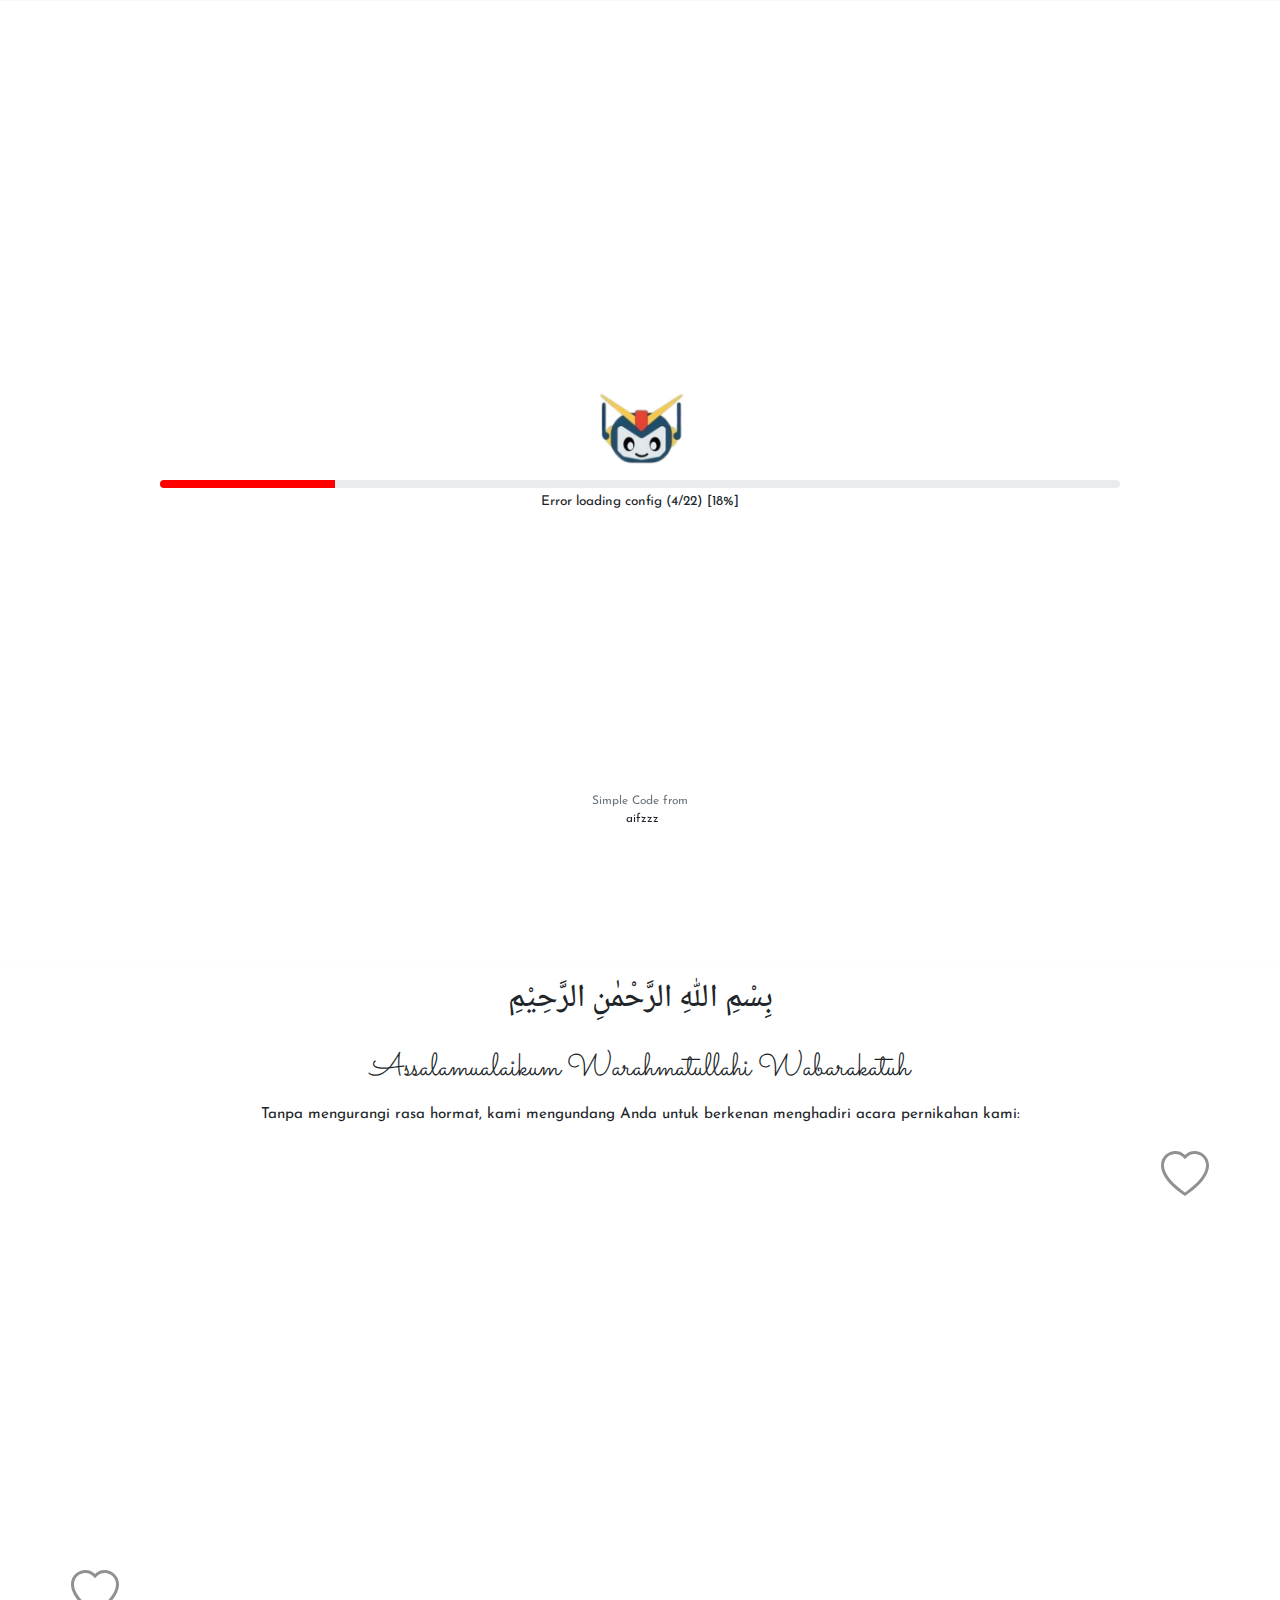
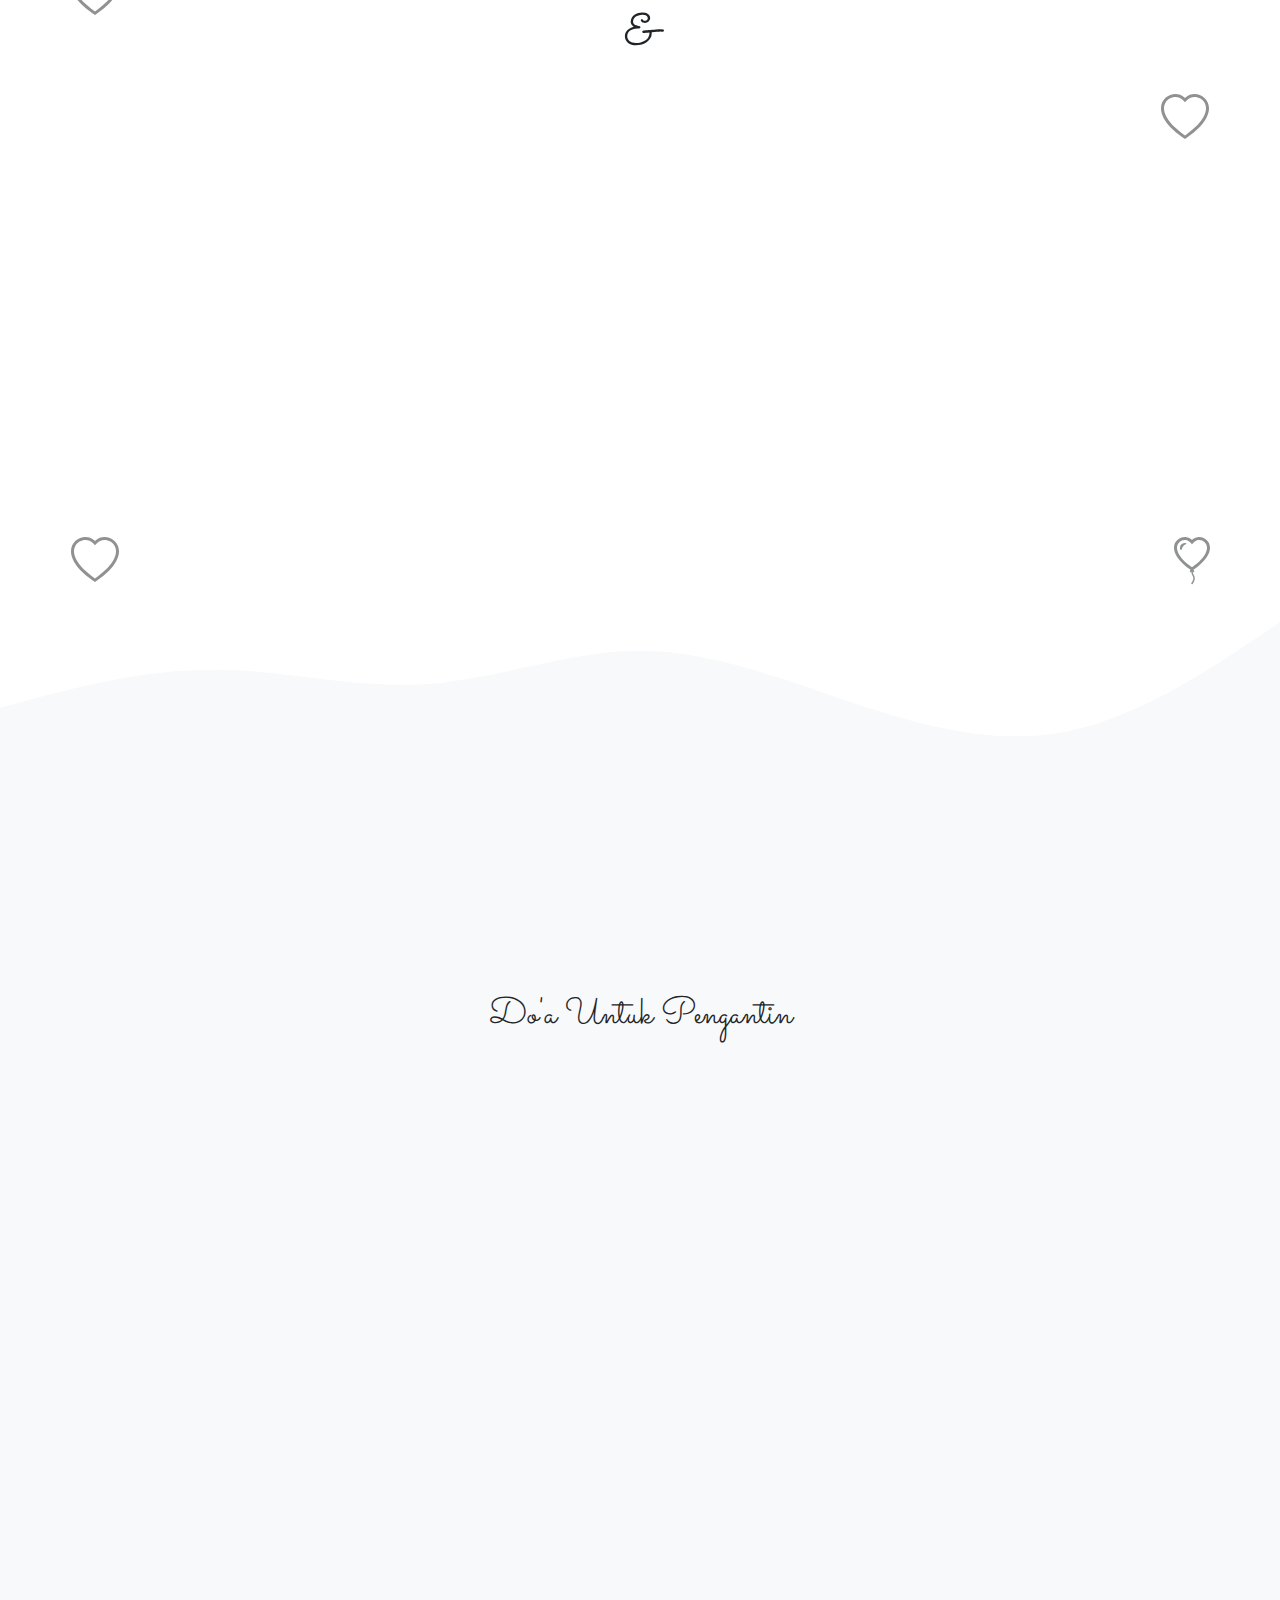
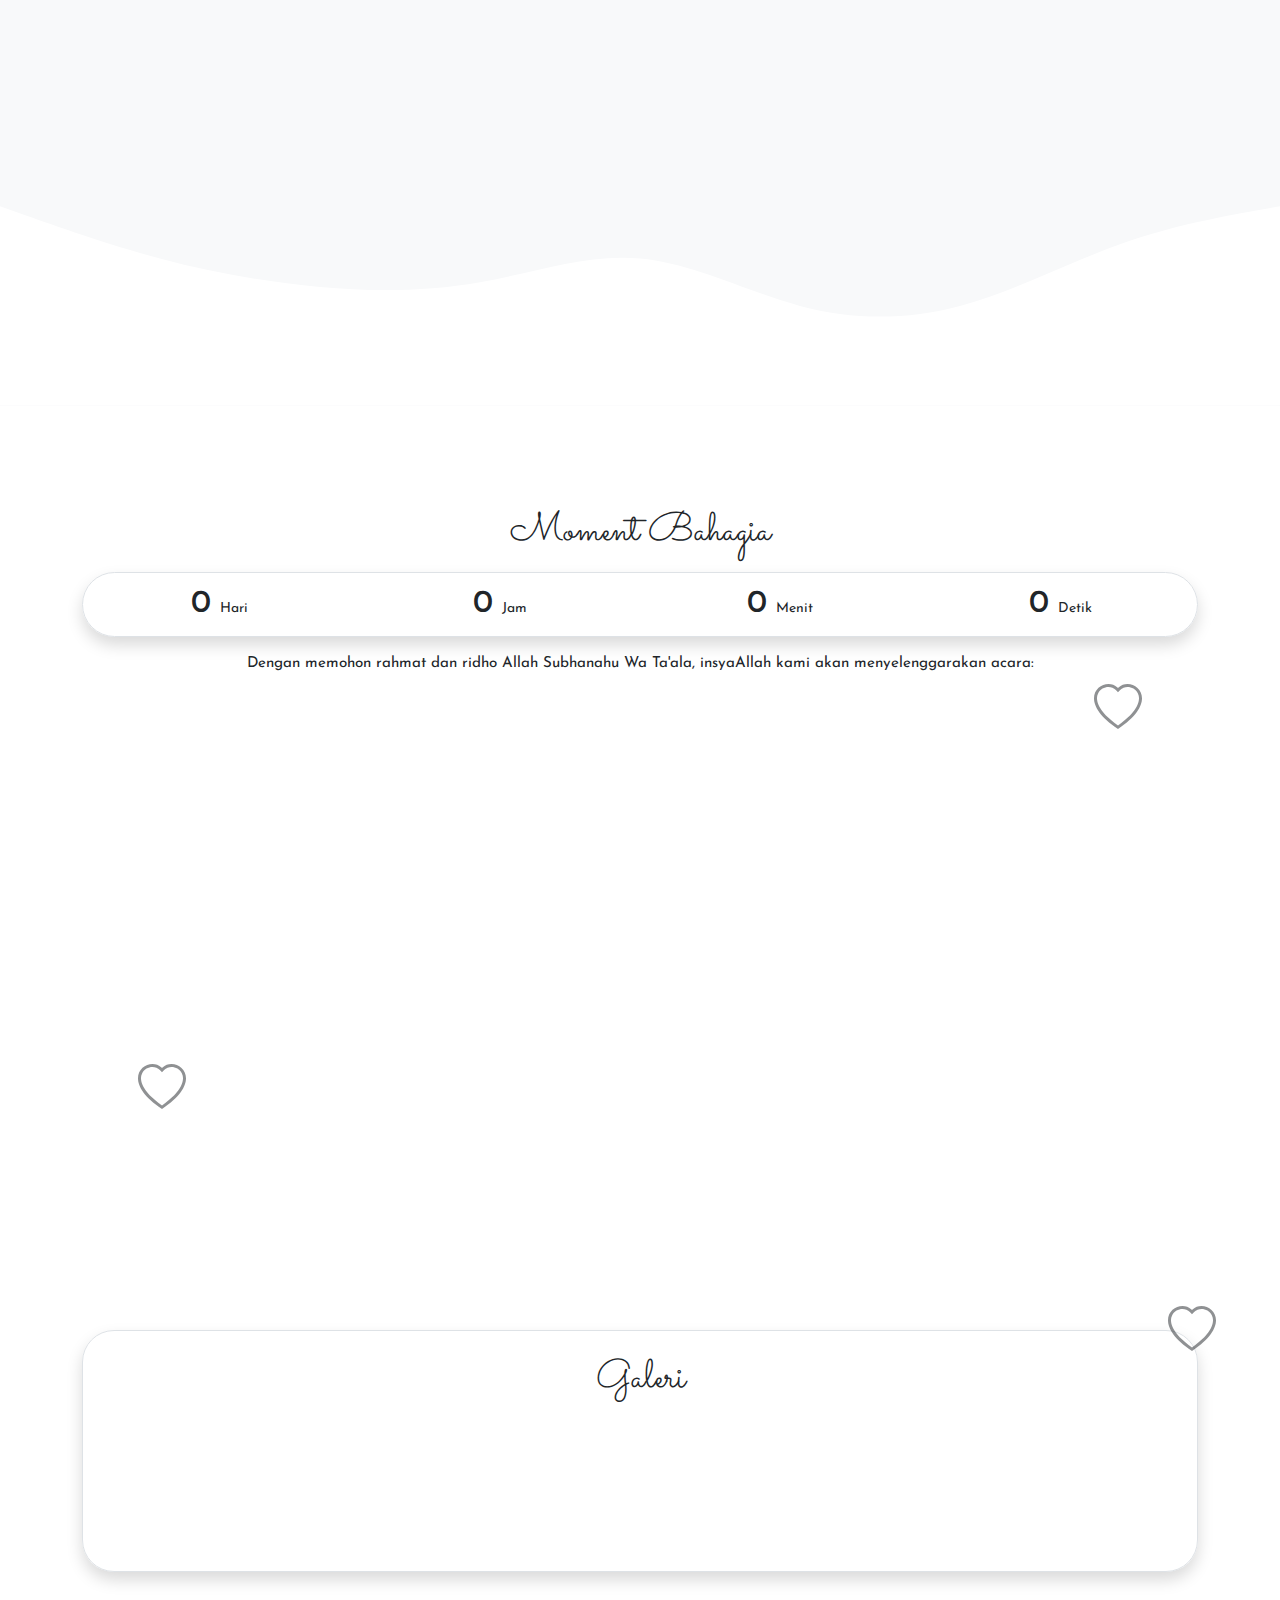
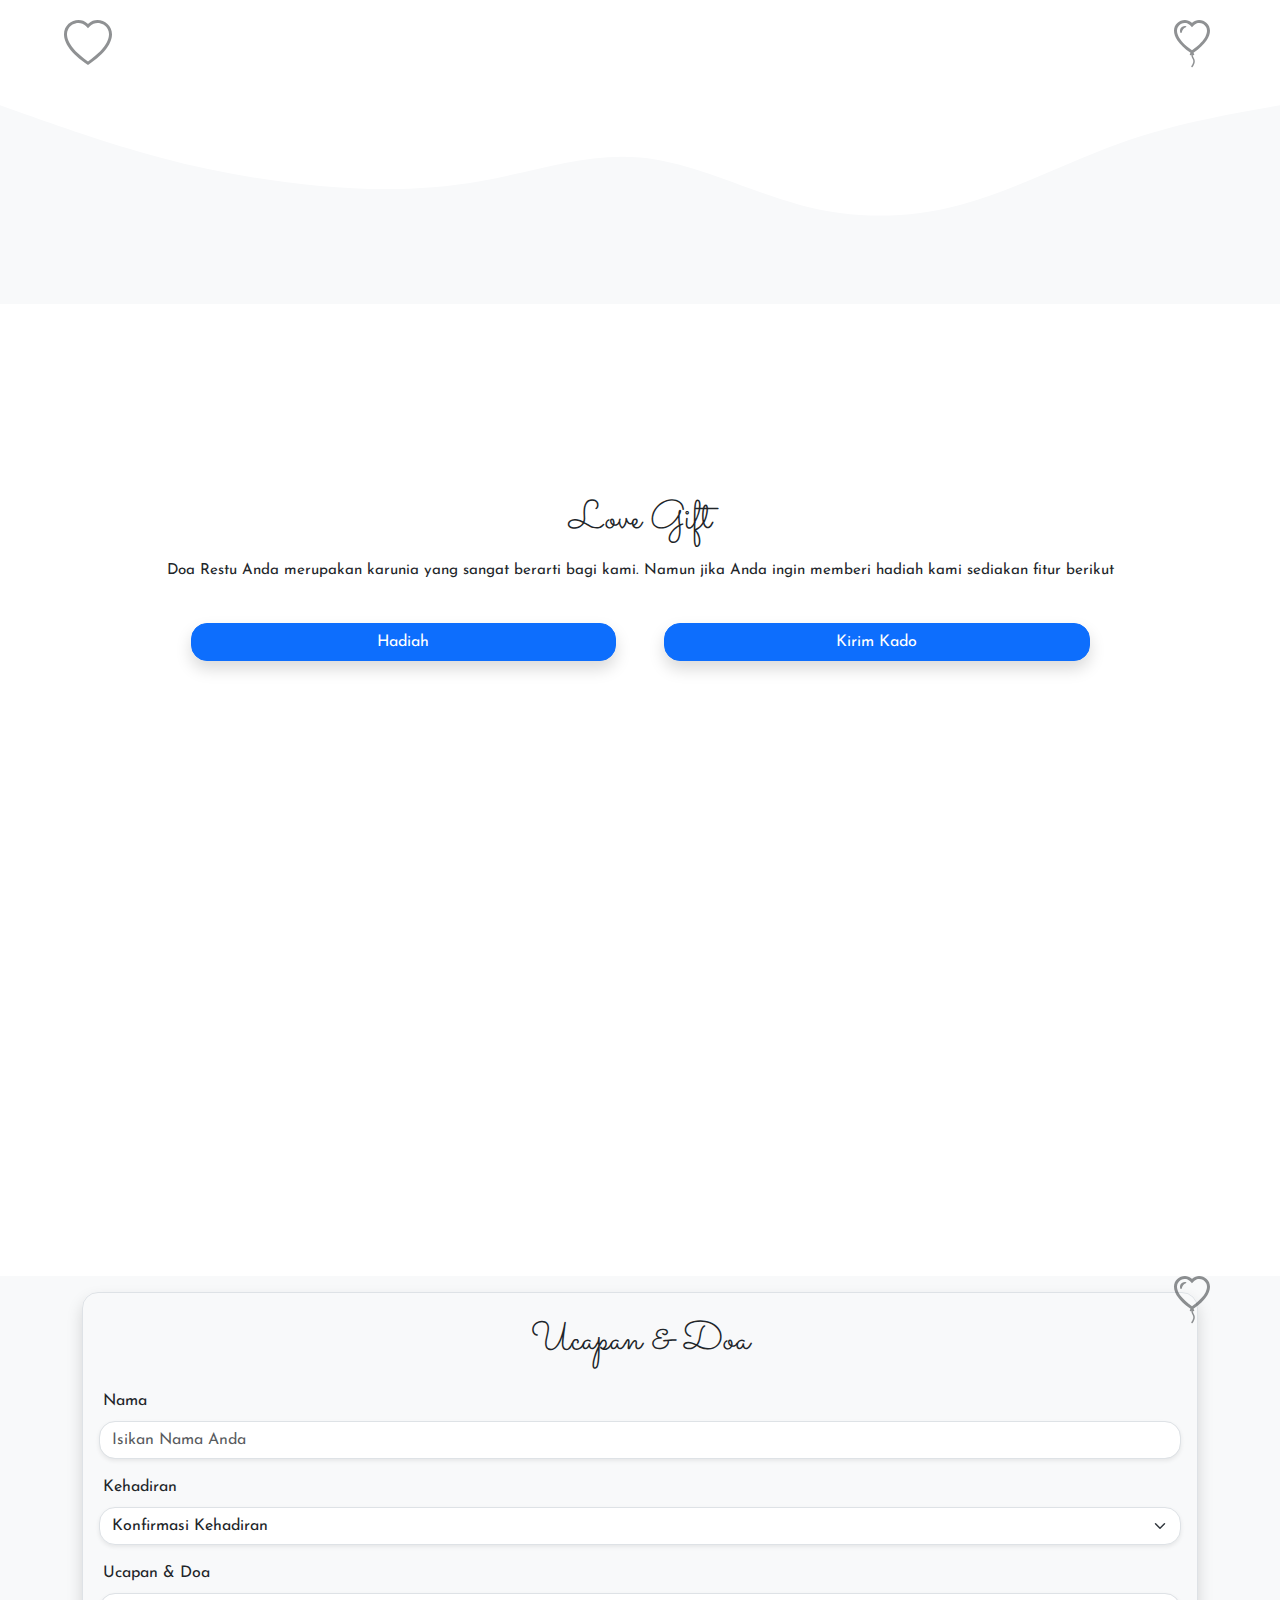
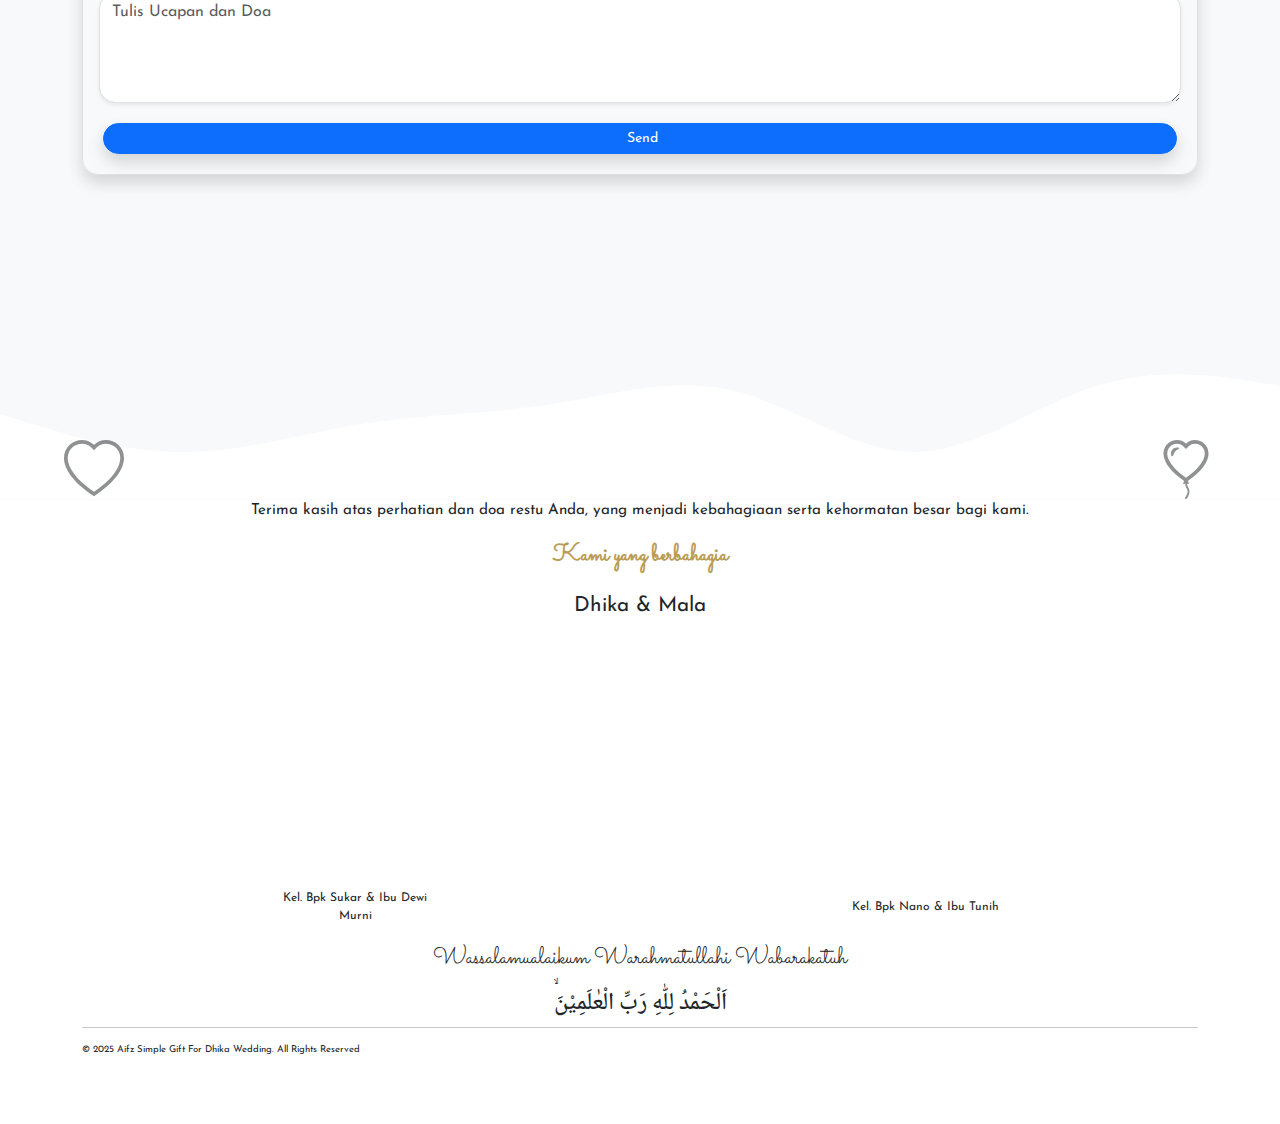
==== commit 61864e22: "update" ====
--- a/index.html
+++ b/index.html
@@ -877,10 +877,10 @@
                 </div>
                 <div class="row pb-1 pt-1">
                     <div class="col-sm-2 col-6 m-auto">
-                        <p style="font-size: 0.85rem">Kel. Bpk Sukar & Ibu Dewi Murni</p>
+                        <p style="font-size: 0.75rem">Kel. Bpk Sukar & Ibu Dewi Murni</p>
                     </div>
                     <div class="col-sm-2 col-6 m-auto">
-                        <p style="font-size: 0.85rem">Kel. Bpk Nano & Ibu Tunih</p>
+                        <p style="font-size: 0.75rem">Kel. Bpk Nano & Ibu Tunih</p>
                     </div>
                 </div>
                 <h2 class="font-esthetic" style="font-size: 1.5rem">
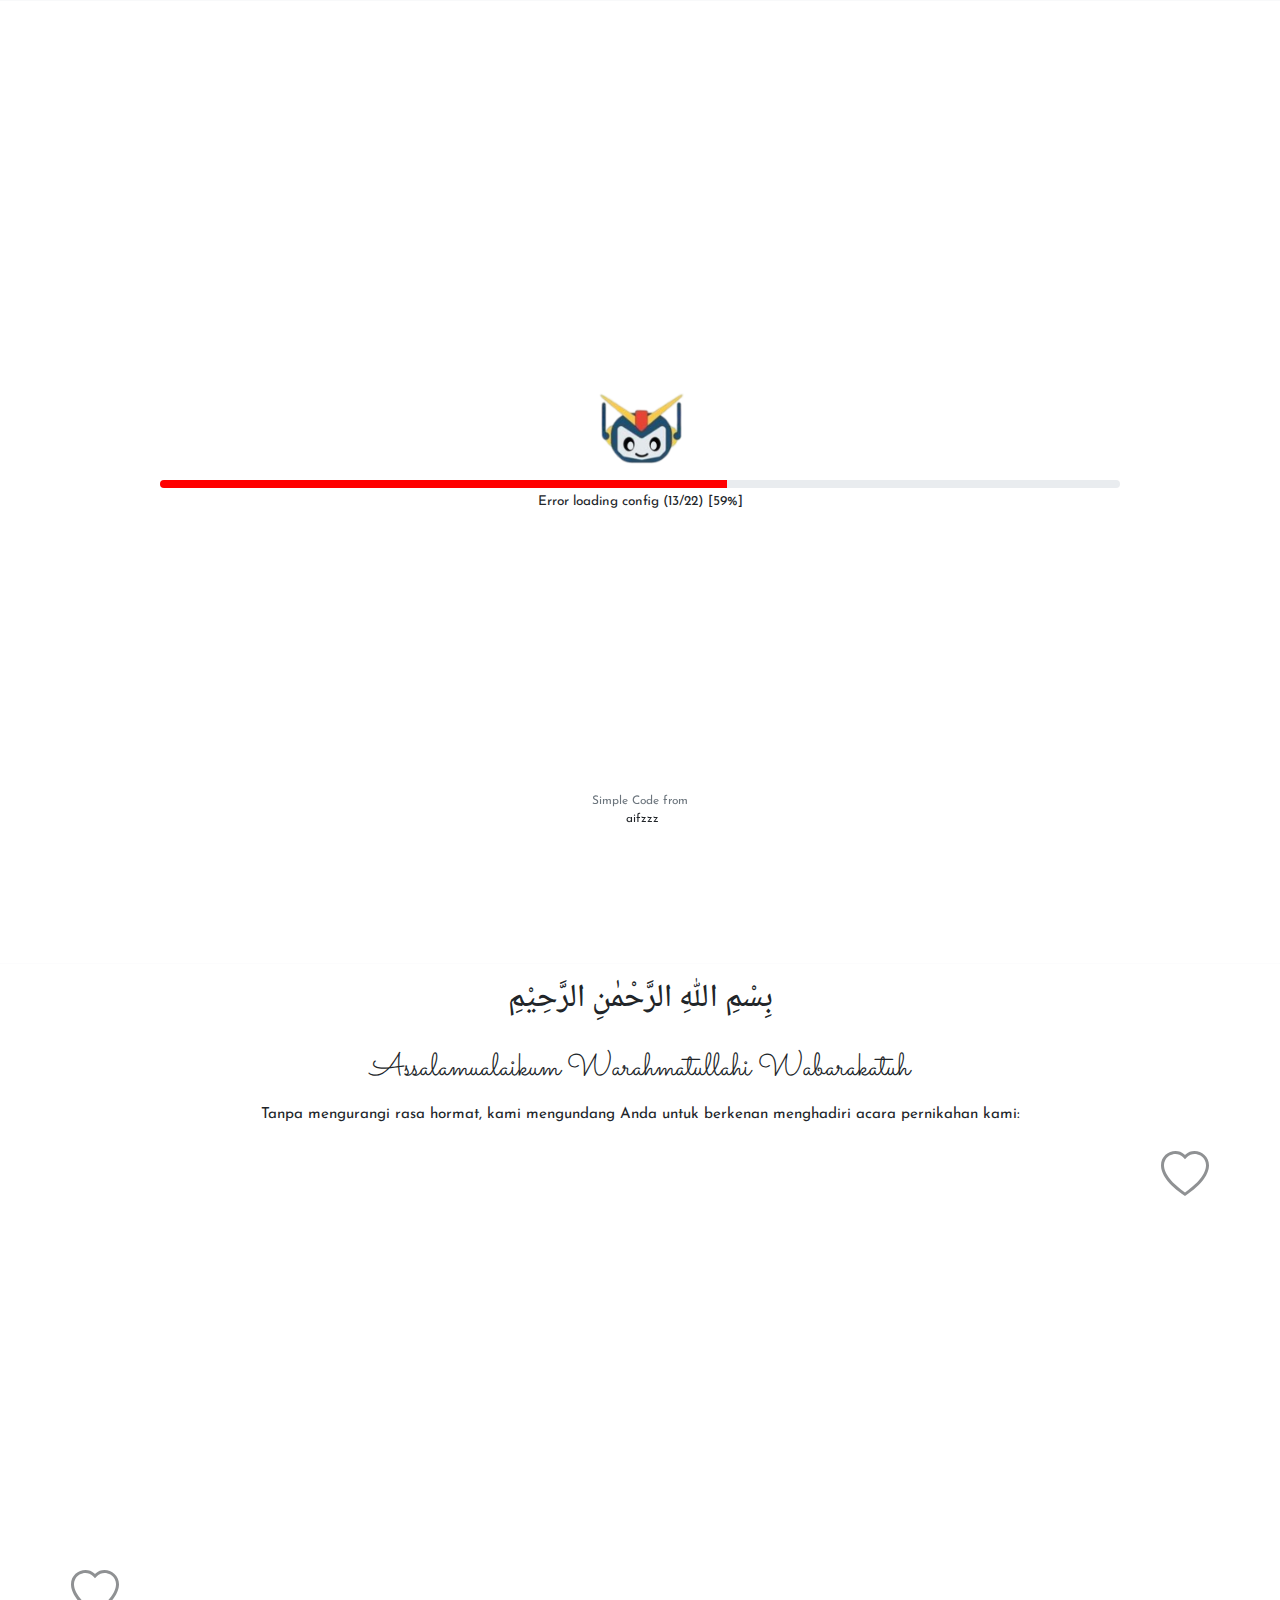
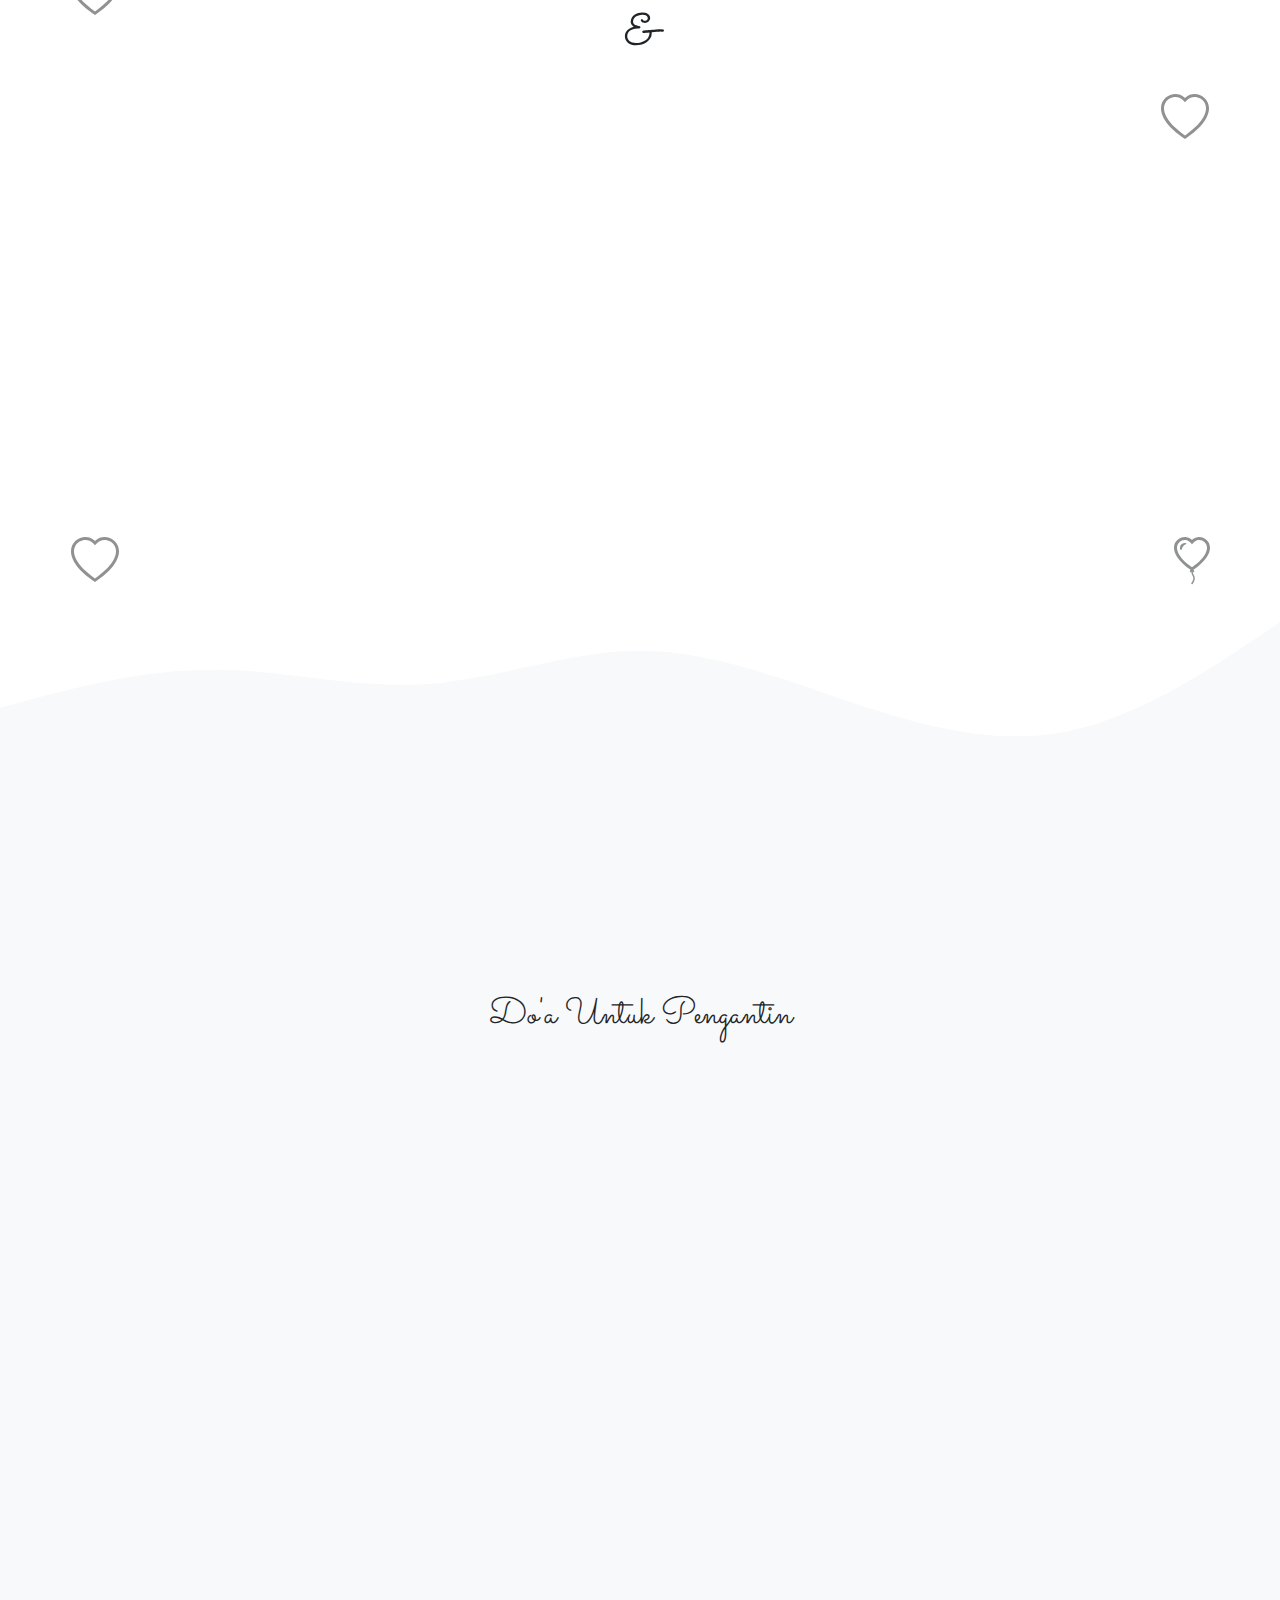
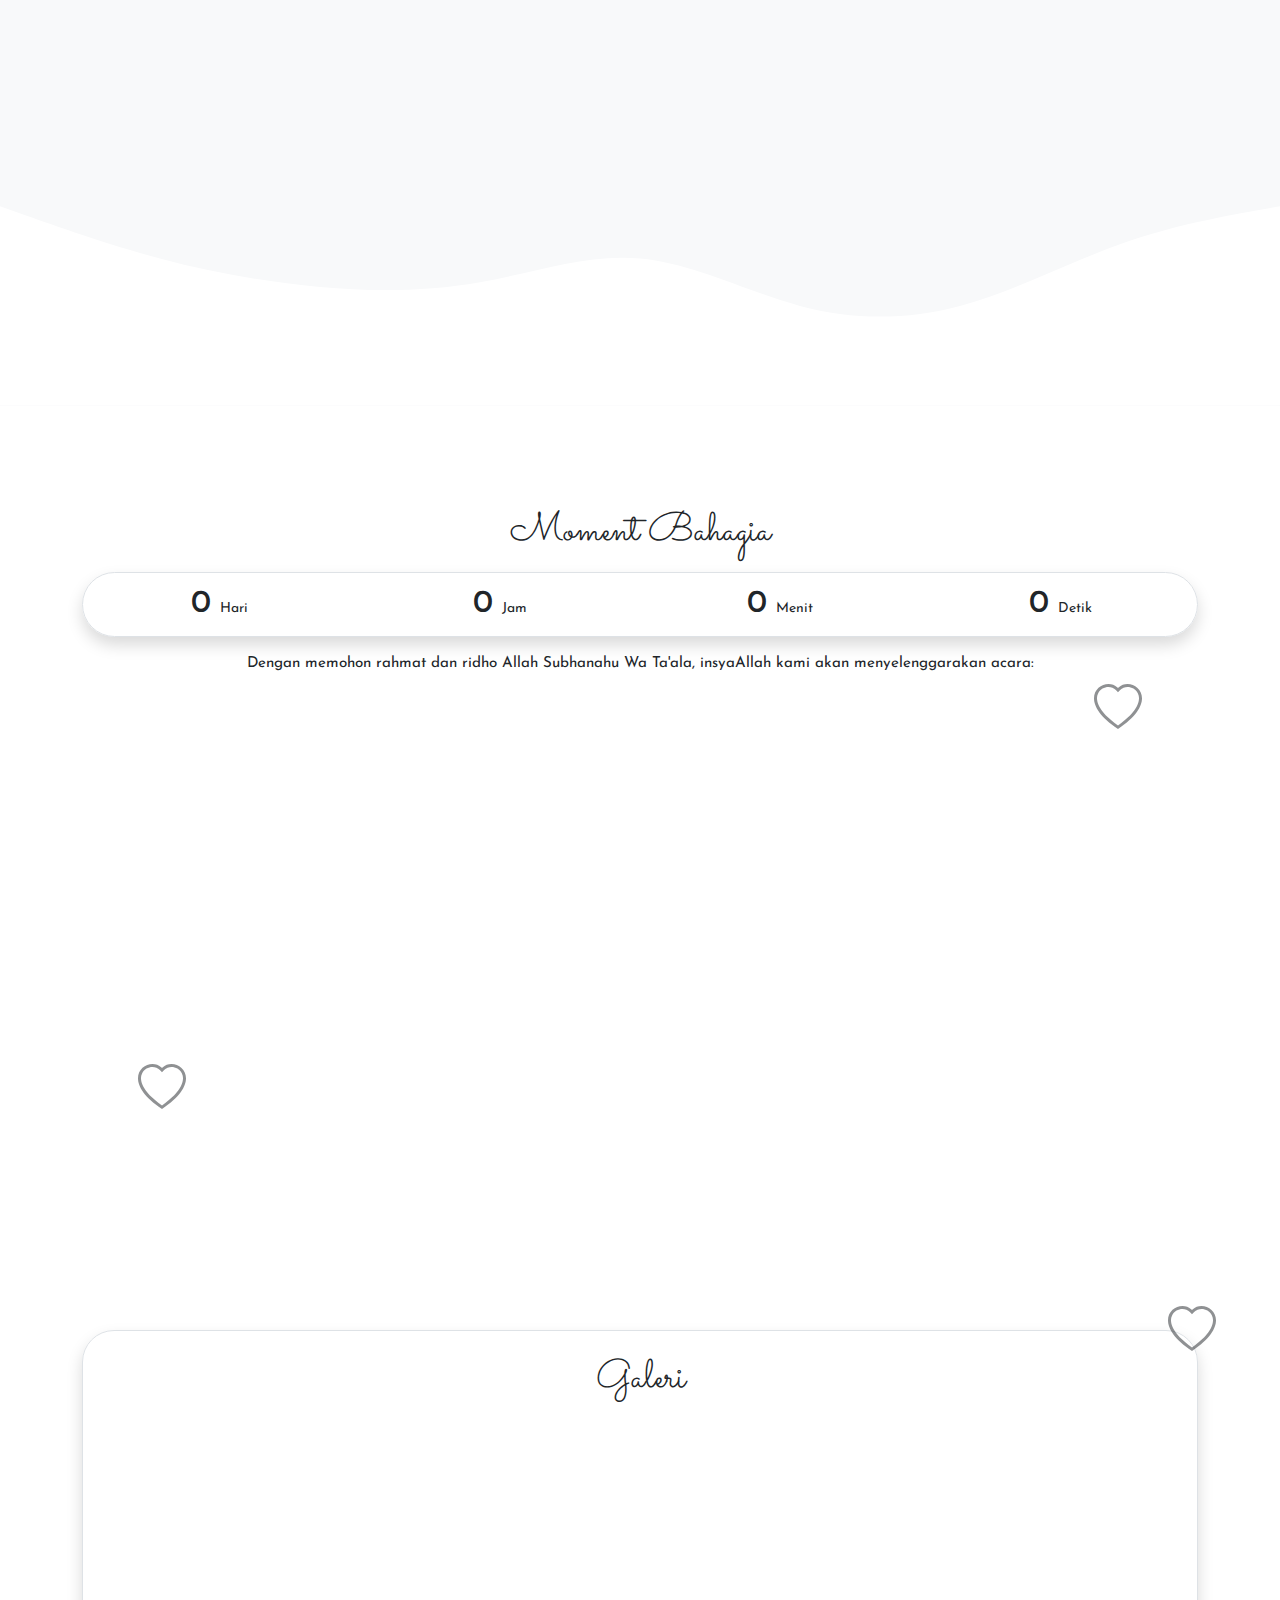
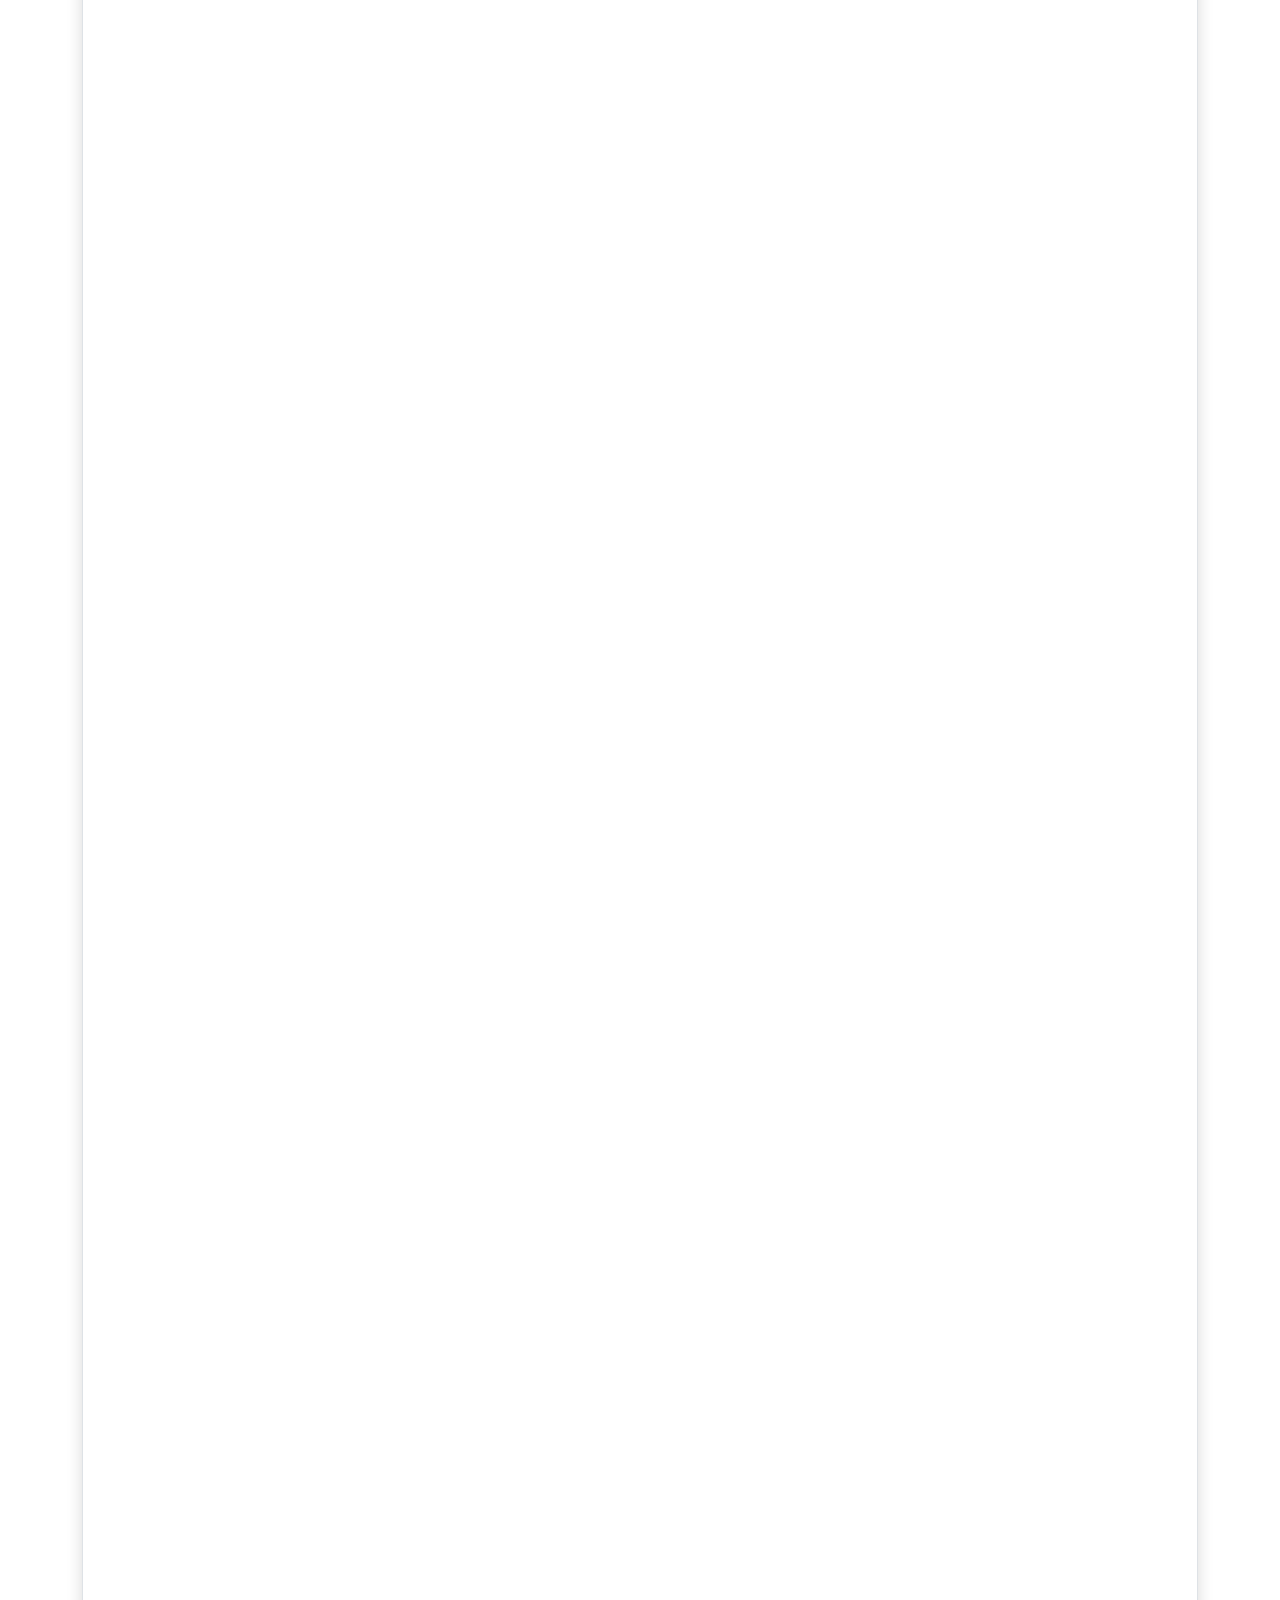
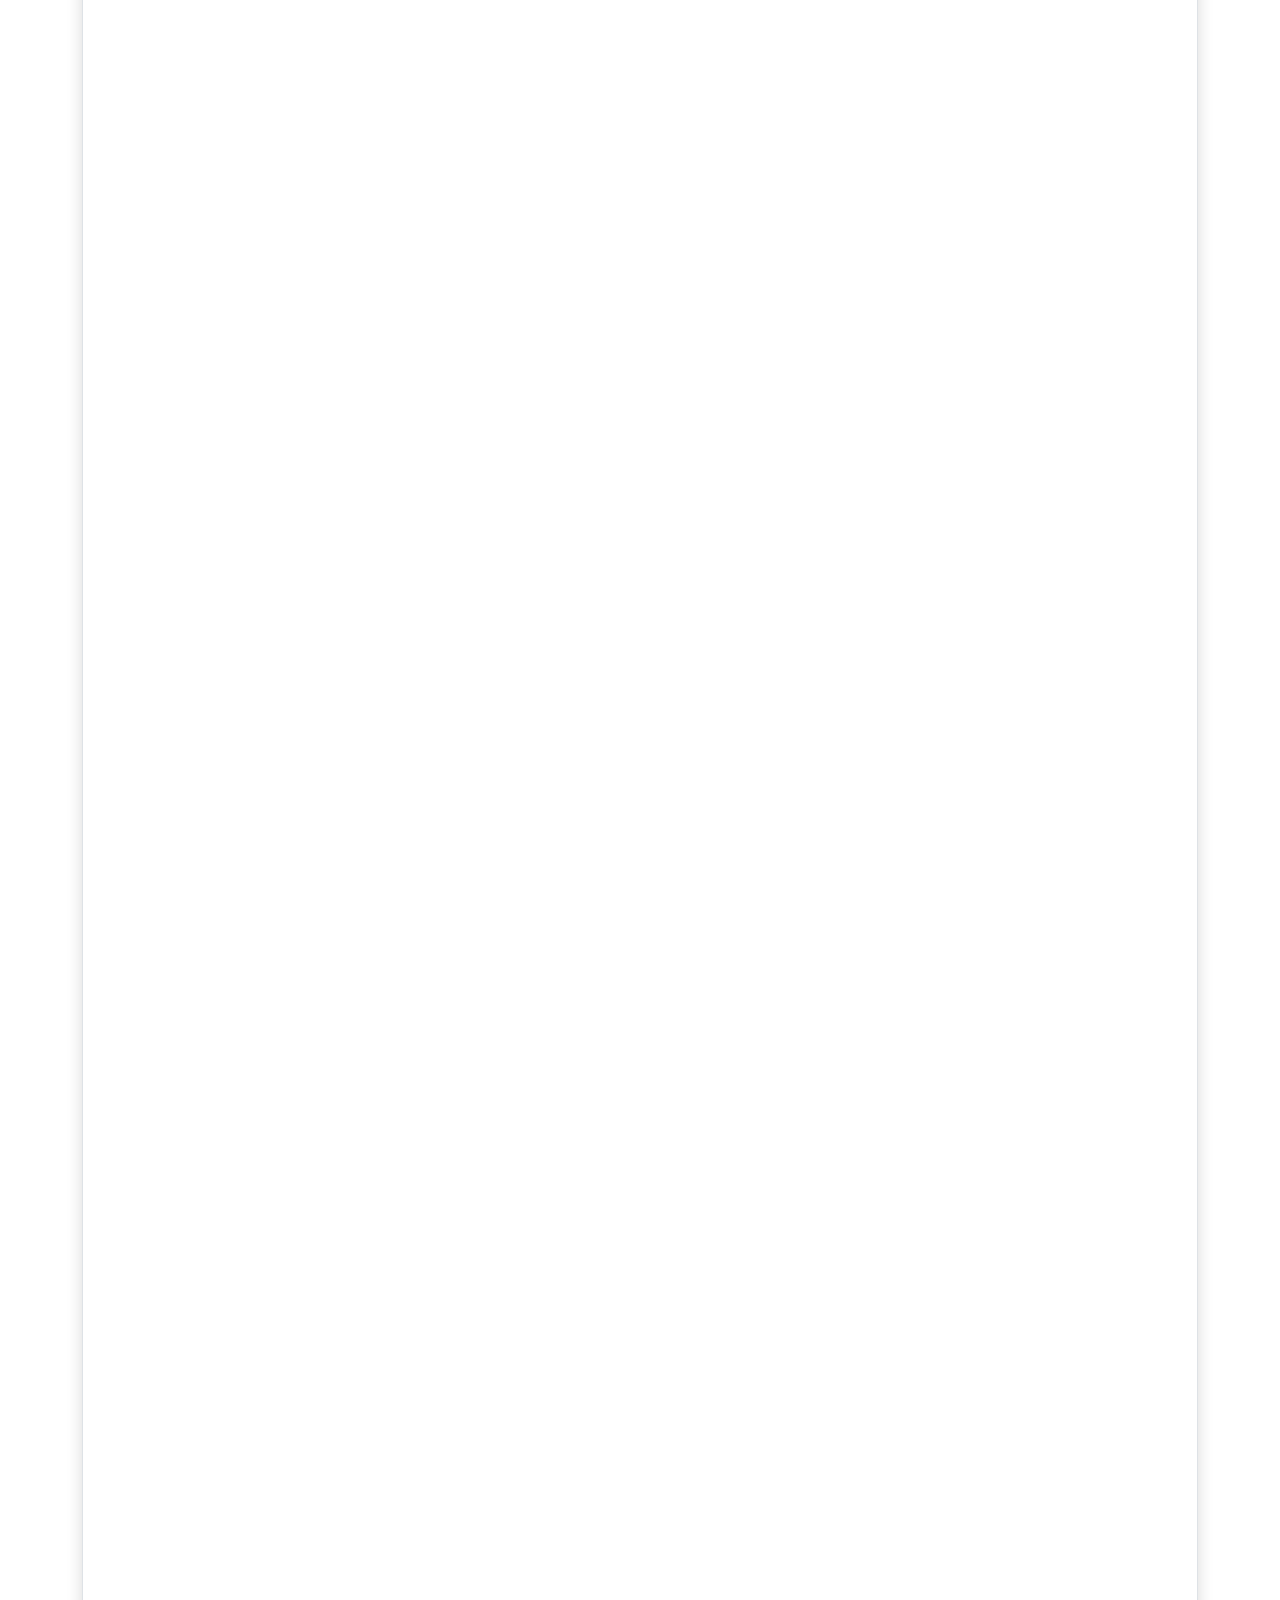
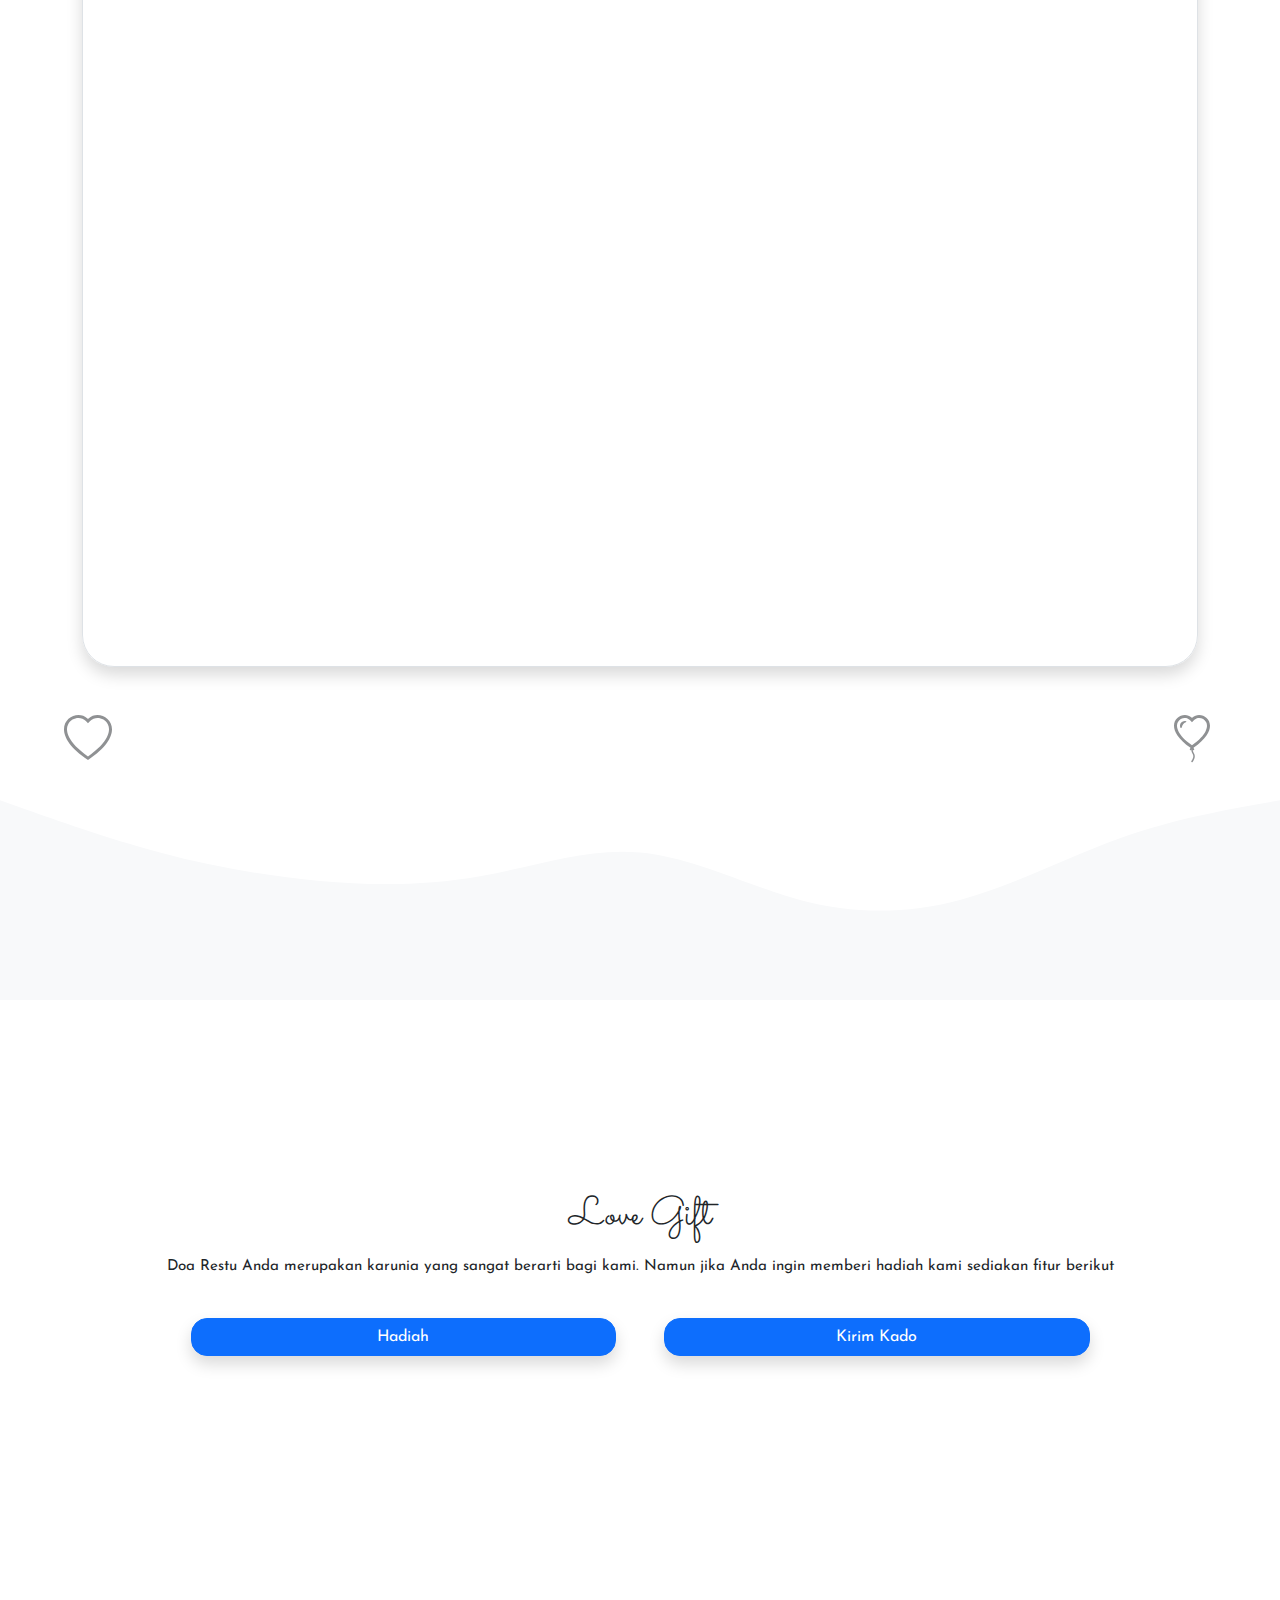
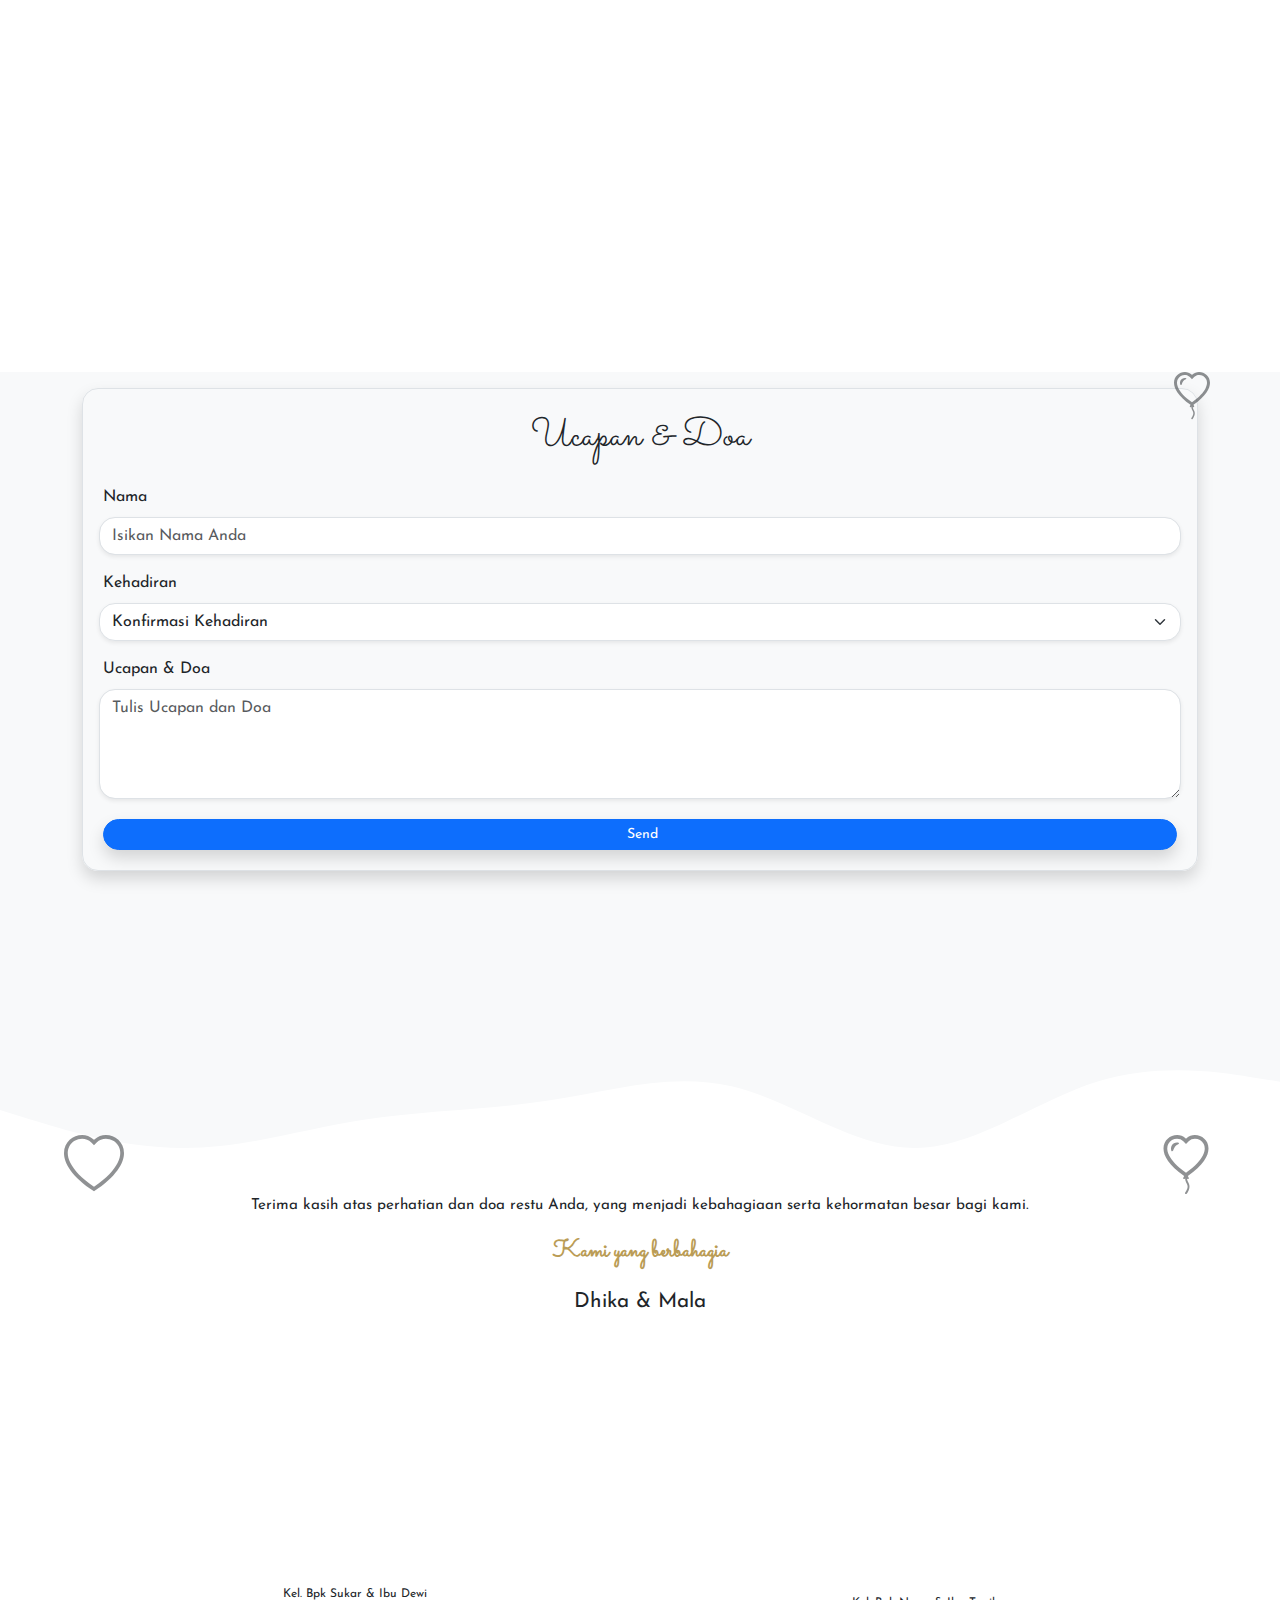
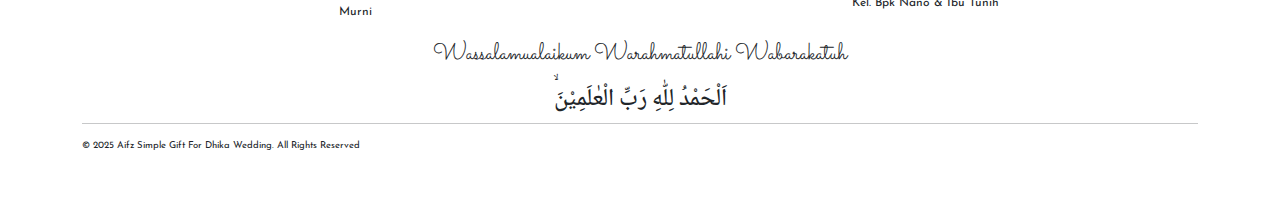
==== commit e5a9089d: "update" ====
--- a/index.html
+++ b/index.html
@@ -136,7 +136,7 @@
         data-bs-smooth-scroll="true" tabindex="0">
         <!-- Home -->
         <section id="home" class="bg-light position-relative overflow-hidden p-0 m-0">
-            <img src="./assets/images/dm1.png" alt="bg"
+            <img src="./assets/images/photo/dm7.jpg" alt="bg"
                 class="position-absolute opacity-25 top-50 start-50 translate-middle bg-cover-home" />
 
             <div class="position-relative text-center p-2">
@@ -144,7 +144,7 @@
                     Undangan Pernikahan
                 </h1>
 
-                <img src="./assets/images/dm1.png" alt="bg" onclick="guest.modal(this)"
+                <img src="./assets/images/photo/dm7.jpg" alt="bg" onclick="guest.modal(this)"
                     class="img-center-crop rounded-circle border border-3 border-light shadow my-4 mx-auto" />
 
                 <h2 class="font-esthetic my-4" style="font-size: 2.5rem; font-weight: 600">
@@ -224,7 +224,7 @@
 
             <div class="overflow-x-hidden pb-4">
                 <div data-aos="fade-right" data-aos-duration="2000">
-                    <img src="./assets/images/cowo.png" alt="cowo" onclick="guest.modal(this)"
+                    <img src="./assets/images/photo/dm2_crop.png" alt="cowo" onclick="guest.modal(this)"
                         class="img-crop img-center rounded-circle border border-3 border-light shadow my-4 mx-auto" />
                     <h2 class="font-esthetic m-0" style="font-size: 3rem">
                         Handika Ariyanto
@@ -260,7 +260,7 @@
                 </div>
 
                 <div data-aos="fade-left" data-aos-duration="2000">
-                    <img src="./assets/images/cewe.png" alt="cewe" onclick="guest.modal(this)"
+                    <img src="./assets/images/photo/dm3_crop.png" alt="cewe" onclick="guest.modal(this)"
                         class="img-crop img-center rounded-circle border border-3 border-light shadow my-4 mx-auto" />
                     <h2 class="font-esthetic m-0" style="font-size: 3rem">Komala</h2>
                     <p class="mt-3 mb-1" style="font-size: 1.25rem">Putri keempat</p>
@@ -481,15 +481,15 @@
 
                         <div class="carousel-inner rounded-4">
                             <div class="carousel-item active">
-                                <img src="https://picsum.photos/1280/720?random=1" alt="image 1" class="d-block w-100"
+                                <img src="./assets/images/photo/dm1.jpg" alt="image 1" class="d-block w-100"
                                     onclick="guest.modal(this)" />
                             </div>
                             <div class="carousel-item">
-                                <img src="https://picsum.photos/1280/720?random=2" alt="image 2" class="d-block w-100"
+                                <img src="./assets/images/photo/dm2.jpg" alt="image 2" class="d-block w-100"
                                     onclick="guest.modal(this)" />
                             </div>
                             <div class="carousel-item">
-                                <img src="https://picsum.photos/1280/720?random=3" alt="image 3" class="d-block w-100"
+                                <img src="./assets/images/photo/dm3.jpg" alt="image 3" class="d-block w-100"
                                     onclick="guest.modal(this)" />
                             </div>
                         </div>
@@ -520,15 +520,15 @@
 
                         <div class="carousel-inner rounded-4">
                             <div class="carousel-item active">
-                                <img src="https://picsum.photos/1280/720?random=4" alt="image 4" class="d-block w-100"
+                                <img src="./assets/images/photo/dm4.jpg" alt="image 4" class="d-block w-100"
                                     onclick="guest.modal(this)" />
                             </div>
                             <div class="carousel-item">
-                                <img src="https://picsum.photos/1280/720?random=5" alt="image 5" class="d-block w-100"
+                                <img src="./assets/images/photo/dm5.jpg" alt="image 5" class="d-block w-100"
                                     onclick="guest.modal(this)" />
                             </div>
                             <div class="carousel-item">
-                                <img src="https://picsum.photos/1280/720?random=6" alt="image 6" class="d-block w-100"
+                                <img src="./assets/images/photo/dm6.jpg" alt="image 6" class="d-block w-100"
                                     onclick="guest.modal(this)" />
                             </div>
                         </div>
@@ -559,15 +559,15 @@
 
                         <div class="carousel-inner rounded-4">
                             <div class="carousel-item active">
-                                <img src="https://picsum.photos/1280/720?random=7" alt="image 7" class="d-block w-100"
+                                <img src="./assets/images/photo/dm7.jpg" alt="image 7" class="d-block w-100"
                                     onclick="guest.modal(this)" />
                             </div>
                             <div class="carousel-item">
-                                <img src="https://picsum.photos/1280/720?random=8" alt="image 8" class="d-block w-100"
+                                <img src="./assets/images/photo/dm1.jpg" alt="image 8" class="d-block w-100"
                                     onclick="guest.modal(this)" />
                             </div>
                             <div class="carousel-item">
-                                <img src="https://picsum.photos/1280/720?random=9" alt="image 9" class="d-block w-100"
+                                <img src="./assets/images/photo/dm8.jpg" alt="image 9" class="d-block w-100"
                                     onclick="guest.modal(this)" />
                             </div>
                         </div>
@@ -793,7 +793,8 @@
                     </div>
 
                     <div class="mb-3">
-                        <label for="form-comment" class="form-label"><i class="fa-solid fa-comment me-1"></i>Ucapan
+                        <label for="form-comment" class="form-label">
+                            <i class="fa-solid fa-comment me-1"></i>Ucapan
                             &amp; Doa</label>
                         <textarea class="form-control shadow-sm rounded-4" id="form-comment" rows="4"
                             placeholder="Tulis Ucapan dan Doa" data-offline-disabled="false"></textarea>
@@ -872,7 +873,7 @@
                 <p style="font-size: 1.3rem">Dhika & Mala</p>
                 <div class="mb-2 mx-auto border border-3 border-light" data-aos="fade-down" data-aos-duration="2000"
                     style="height: 240px; width: 190px; overflow: hidden; border-radius: 250px 250px 0px 0px; padding: 10px;">
-                    <img src="./assets/images/poto1.jpg" alt="bg" onclick="guest.modal(this)"
+                    <img src="./assets/images/photo/dm1.jpg" alt="bg" onclick="guest.modal(this)"
                         style="width: 100%; height: 100%; object-fit: cover; border-radius: 250px 250px 0px 0px;" />
                 </div>
                 <div class="row pb-1 pt-1">
@@ -910,13 +911,13 @@
     <!-- Welcome Page -->
     <div class="loading-page bg-light" id="welcome" style="opacity: 1">
         <div class="d-flex justify-content-center align-items-center w-100 h-100">
-            <img src="./assets/images/dm1.png" alt="bg" class="bg-cover-welcome" />
+            <img src="./assets/images/photo/dm5.jpg" alt="bg" class="bg-cover-welcome" />
             <div class="text-center">
                 <div class="animate__animated animate__backInDown animate__slower">
                     <h2 class="font-esthetic mb-4 text-dark" style="font-size: 2rem; font-weight: 650">
                         The Wedding Of
                     </h2>
-                    <img src="./assets/images/dm1.png" alt="background"
+                    <img src="./assets/images/photo/dm5.jpg" alt="background"
                         class="img-crop rounded-circle border border-3 border-light shadow mb-4 mx-auto" />
                     <h2 class="font-esthetic my-4 text-dark" style="font-size: 3rem; font-weight: 650; color: #ba9c55">
                         Dika &amp; Mala
@@ -952,10 +953,8 @@
     <div class="loading-page bg-black" id="loading" style="opacity: 1">
         <div class="d-flex justify-content-center align-items-center" style="height: 100vh !important">
             <div class="w-75 text-center">
-                <div class="animate__animated animate__heartBeat animate__slow">
-                    <img class="img-fluid mb-3" src="./assets/images/logo_mecha.png" alt="icon"
-                        style="width: 100px; height: 75px" />
-                </div>
+                <img class="img-fluid mb-3" src="./assets/images/logo_mecha.png" alt="icon"
+                    style="width: 100px; height: 75px" />
                 <div class="progress" role="progressbar" style="height: 0.5rem">
                     <div class="progress-bar" id="progress-bar" style="width: 0%"></div>
                 </div>
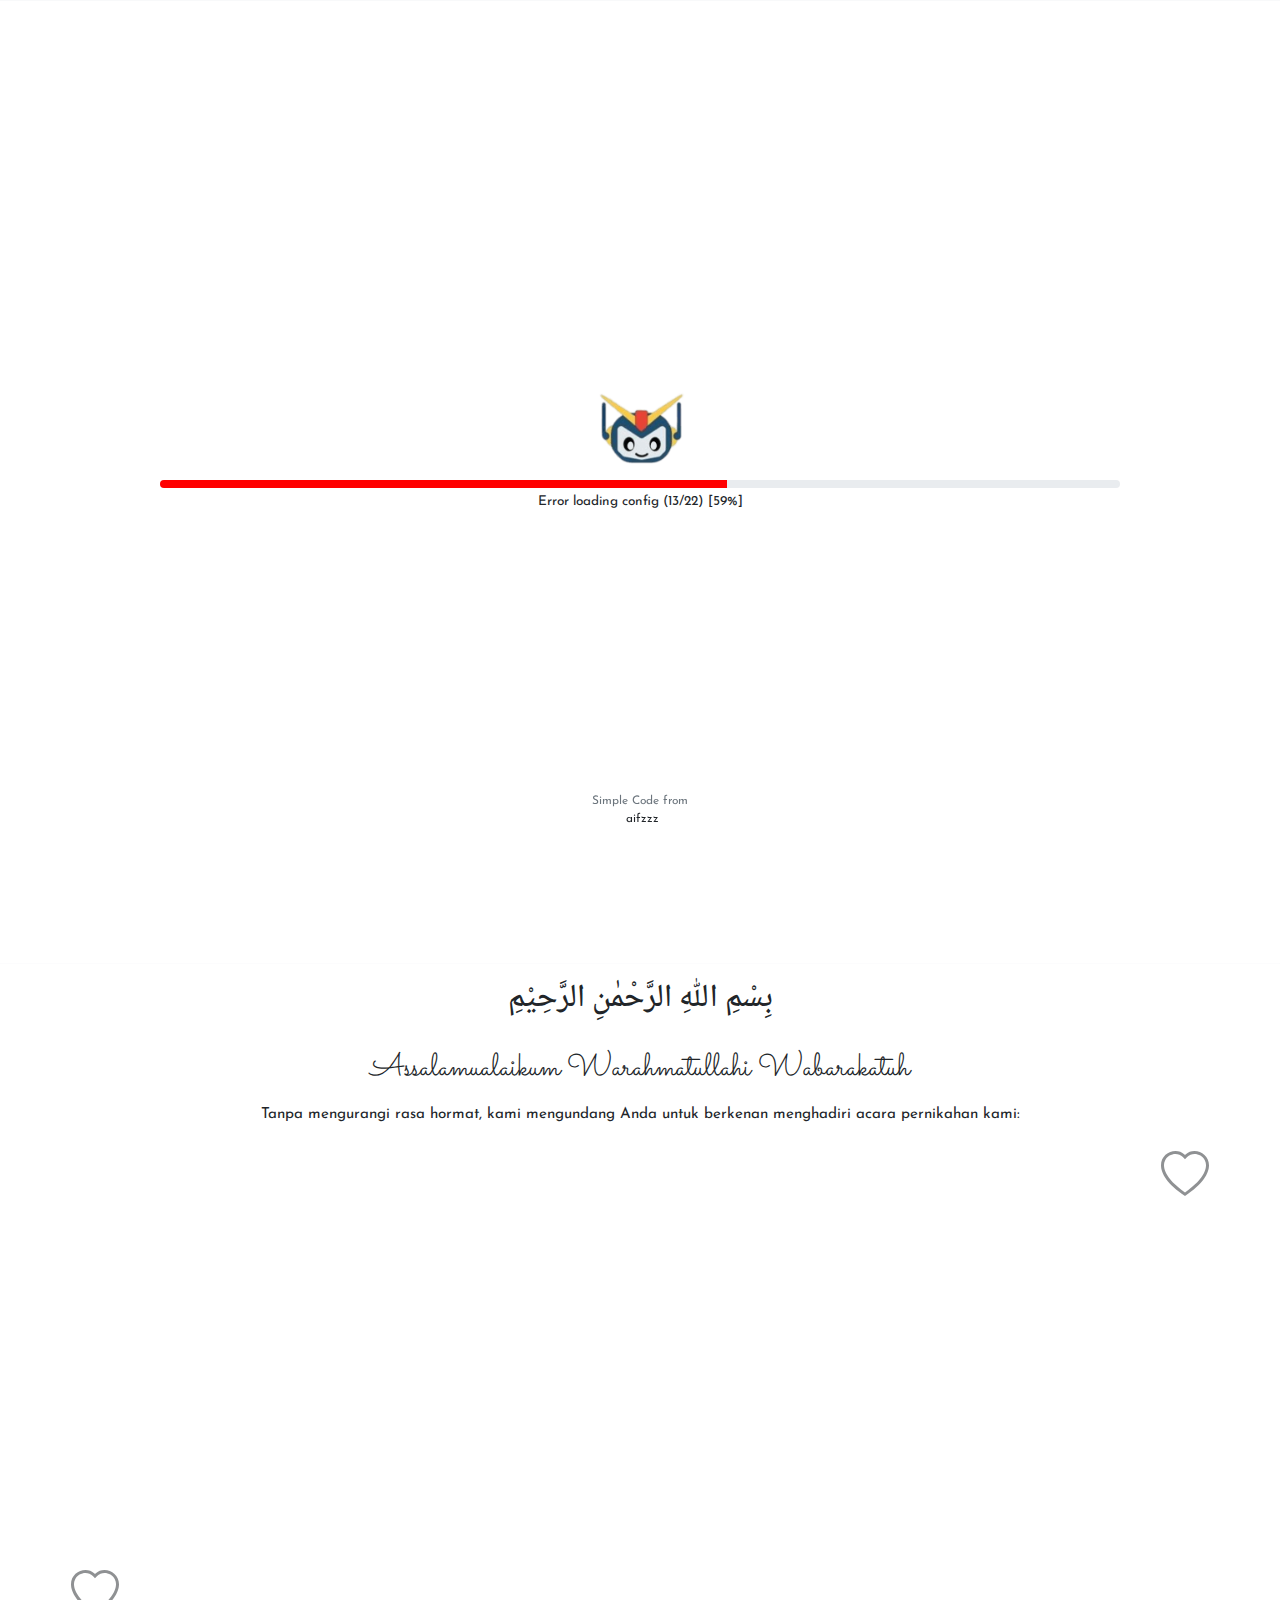
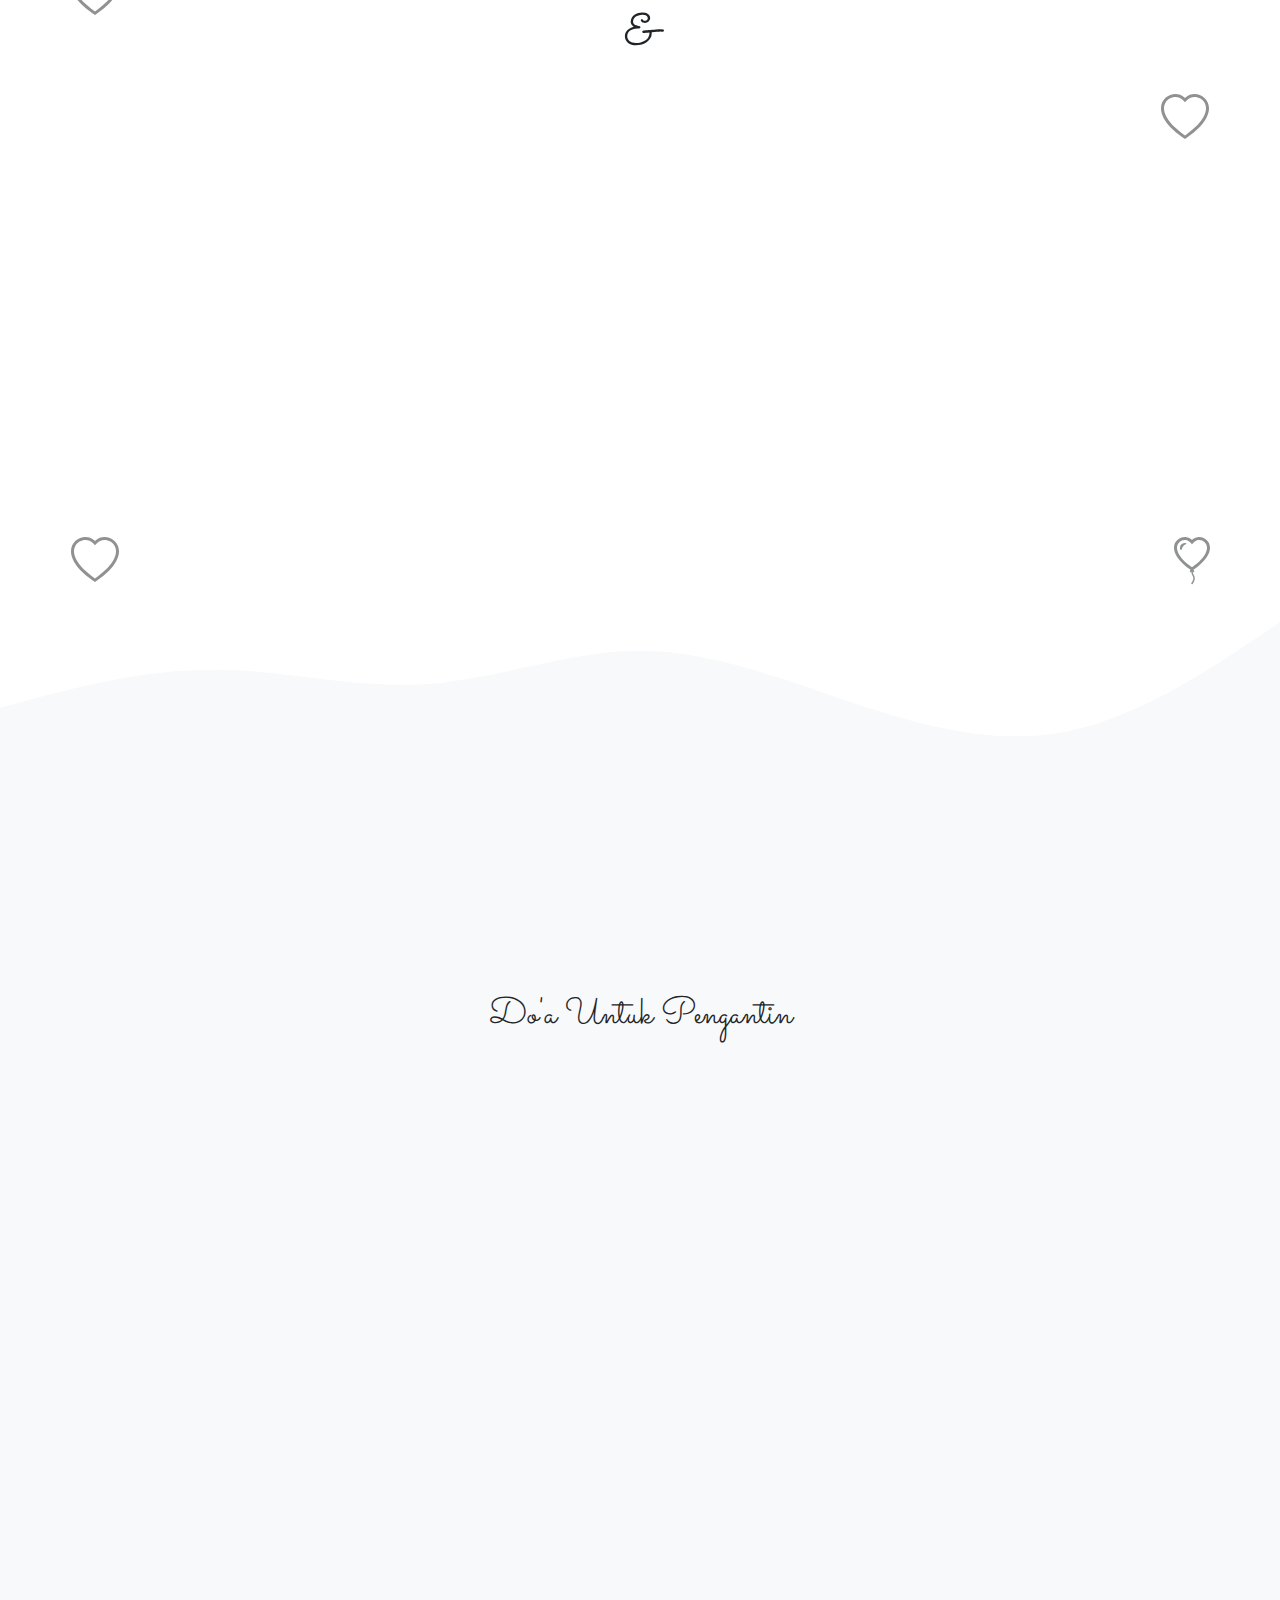
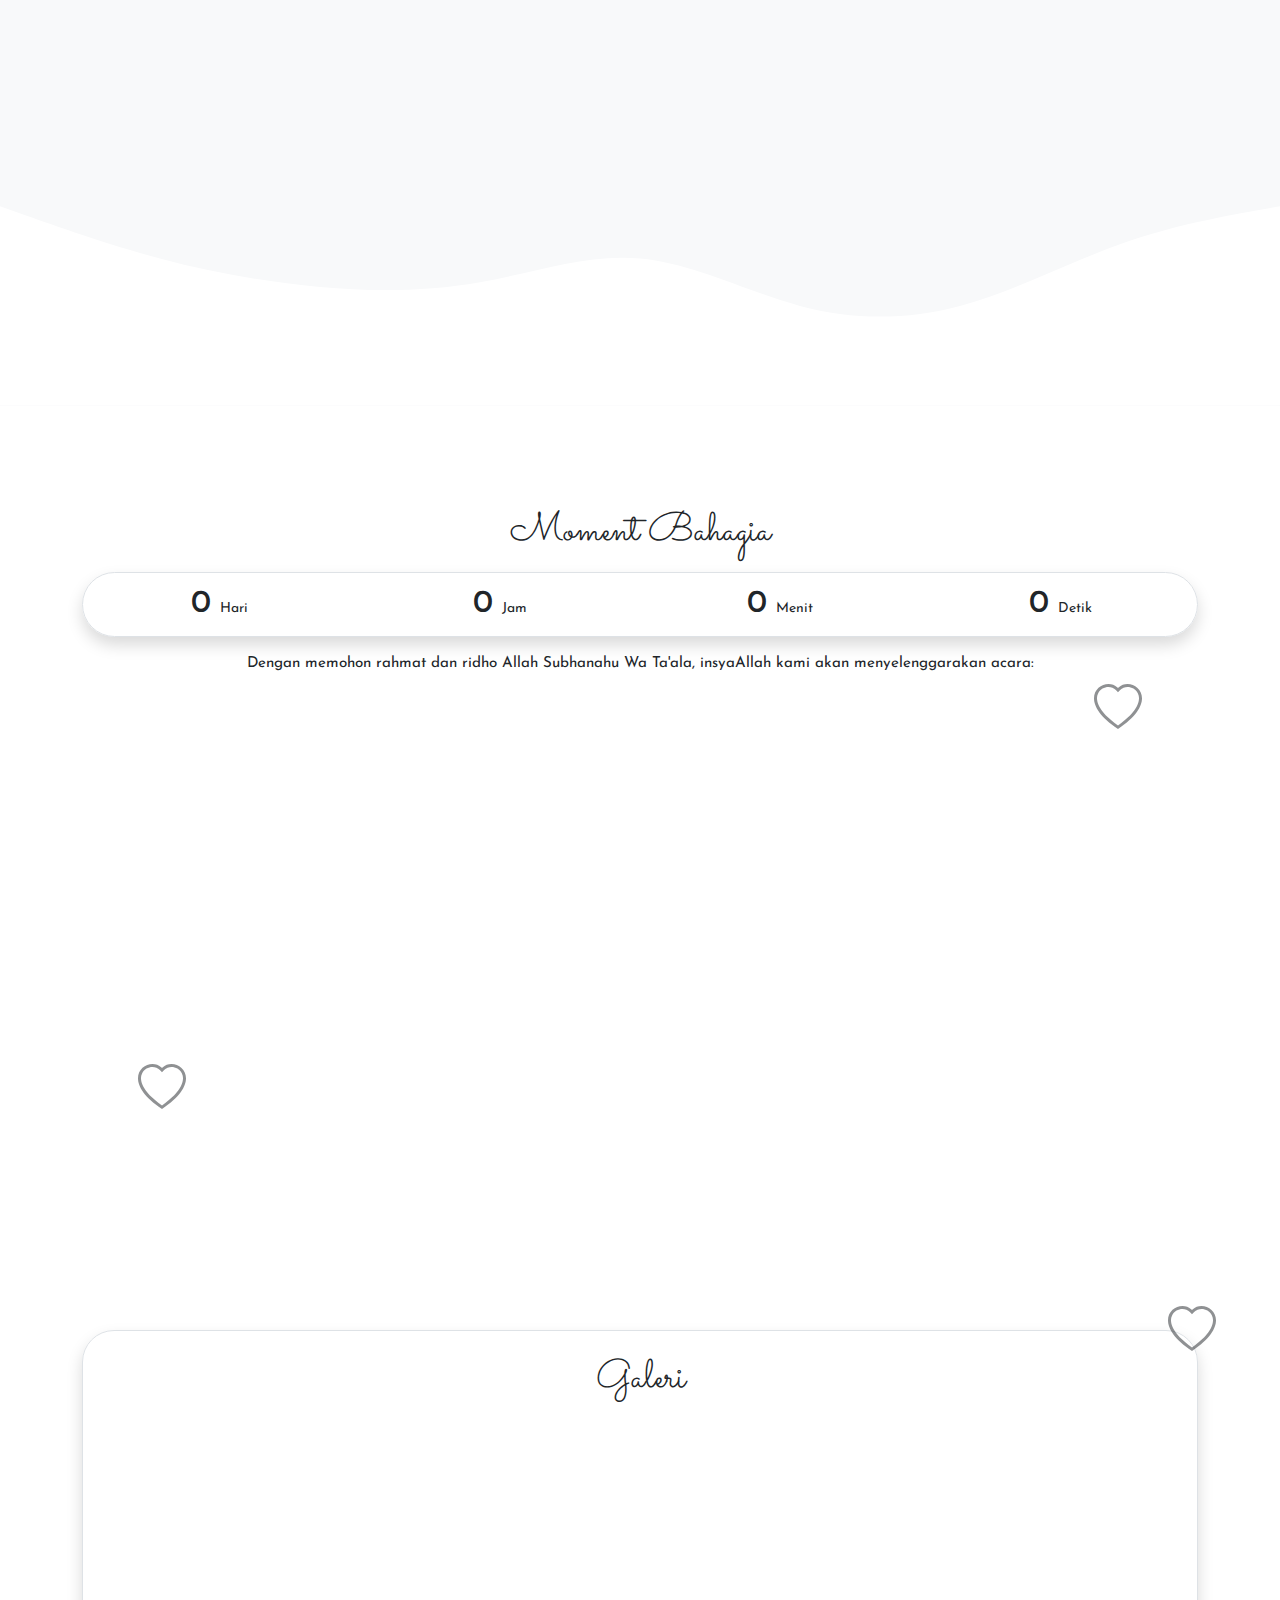
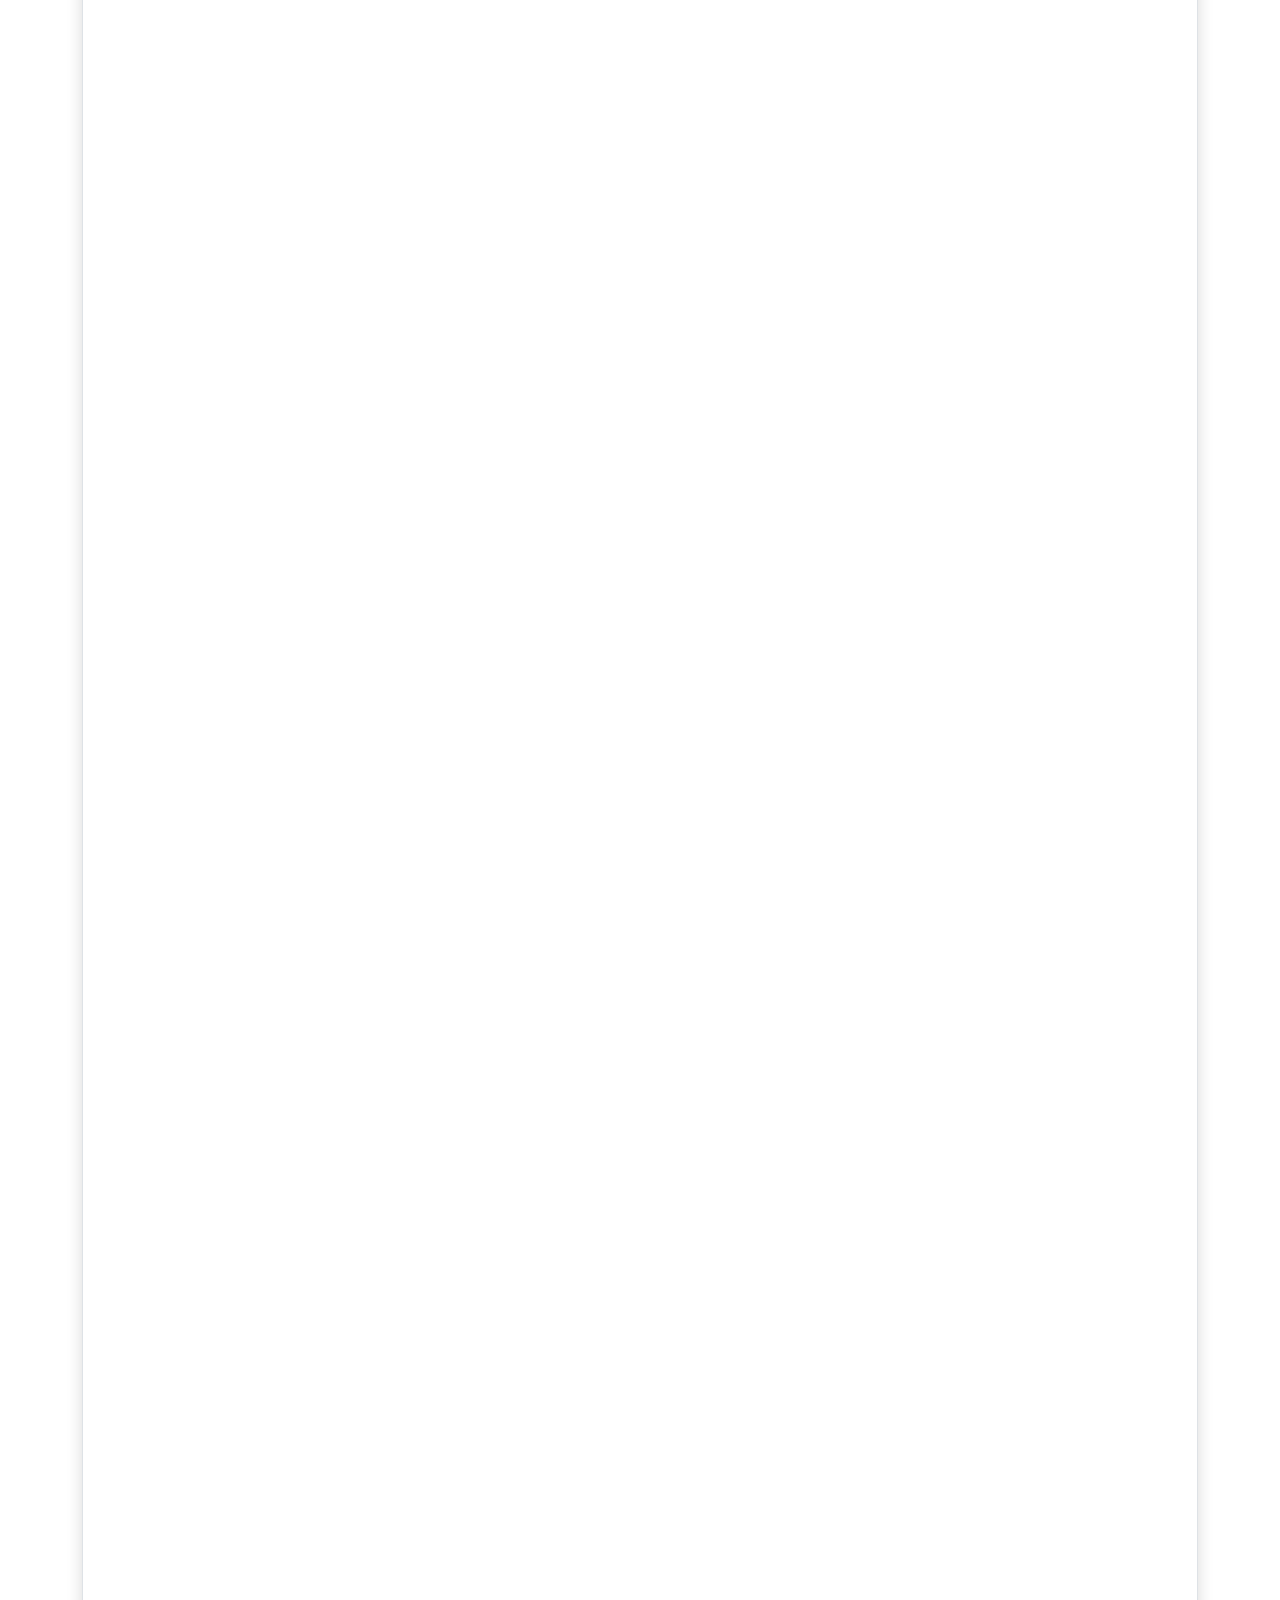
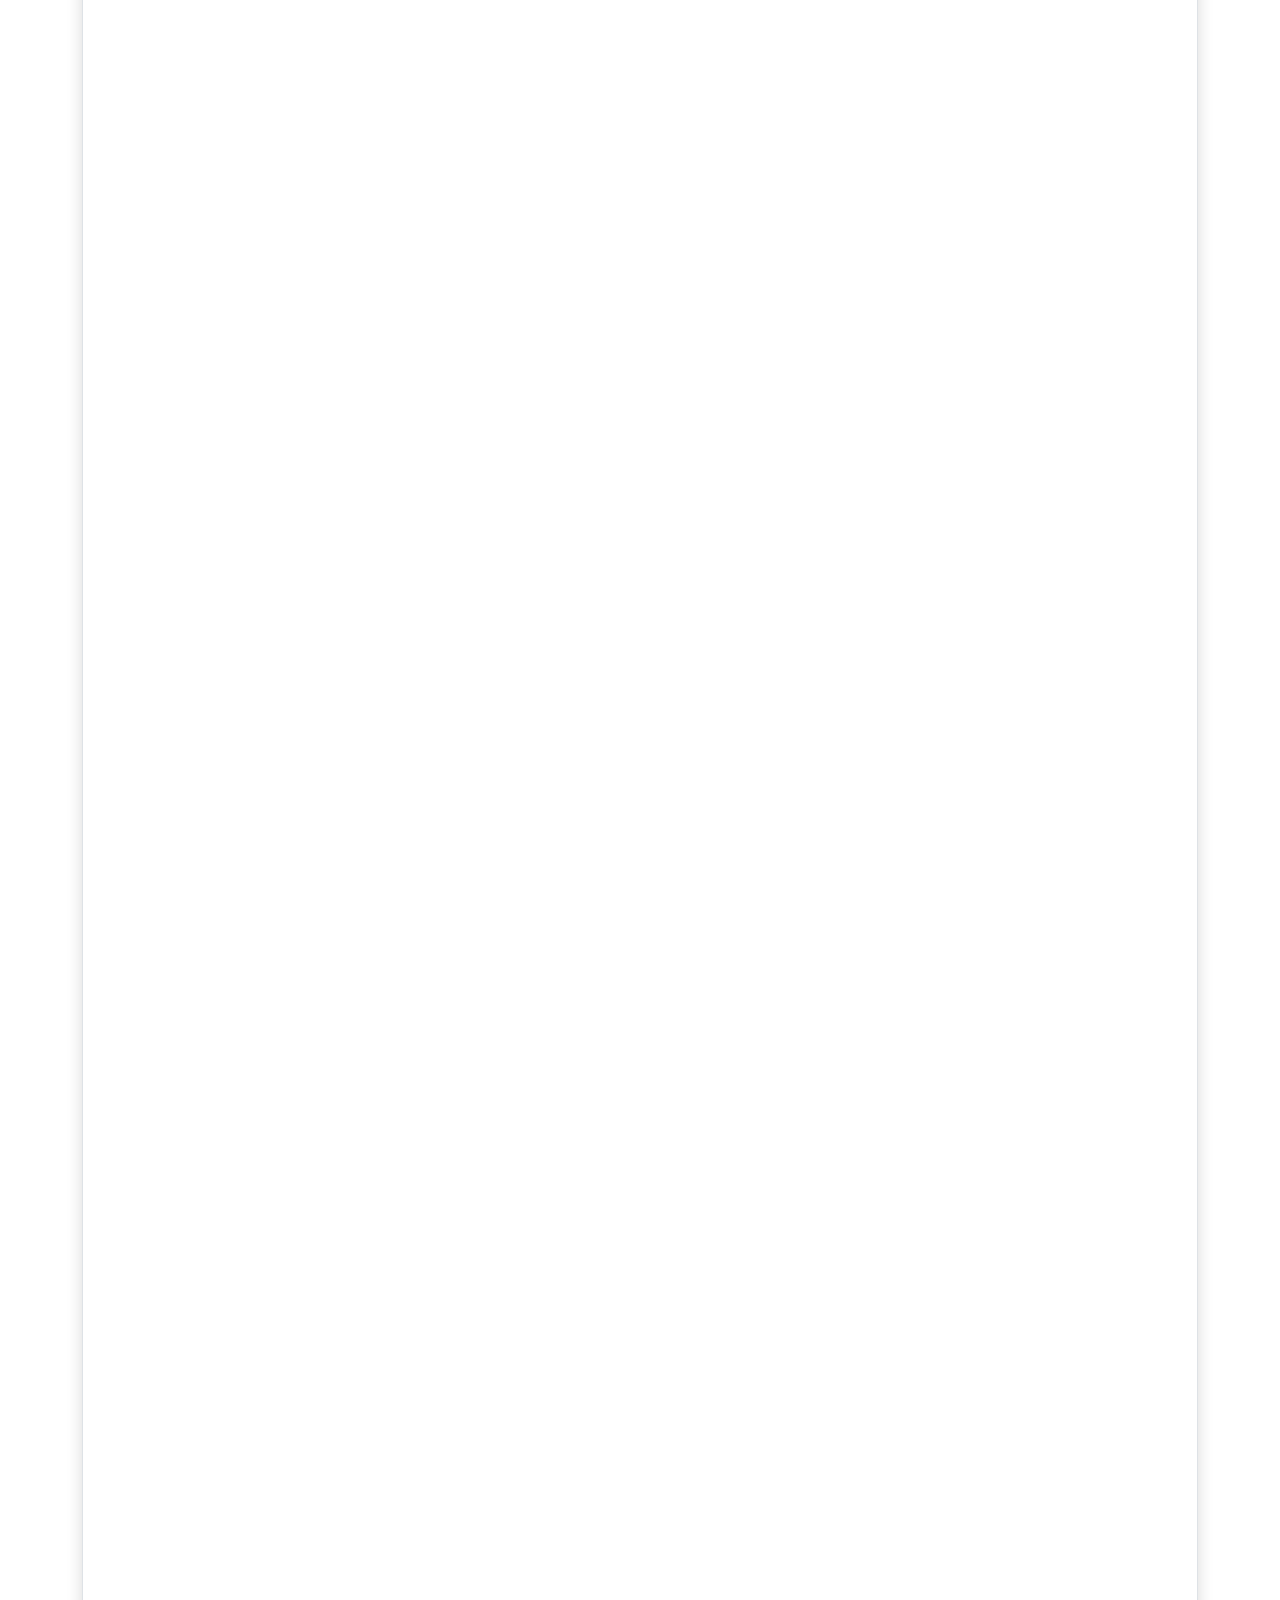
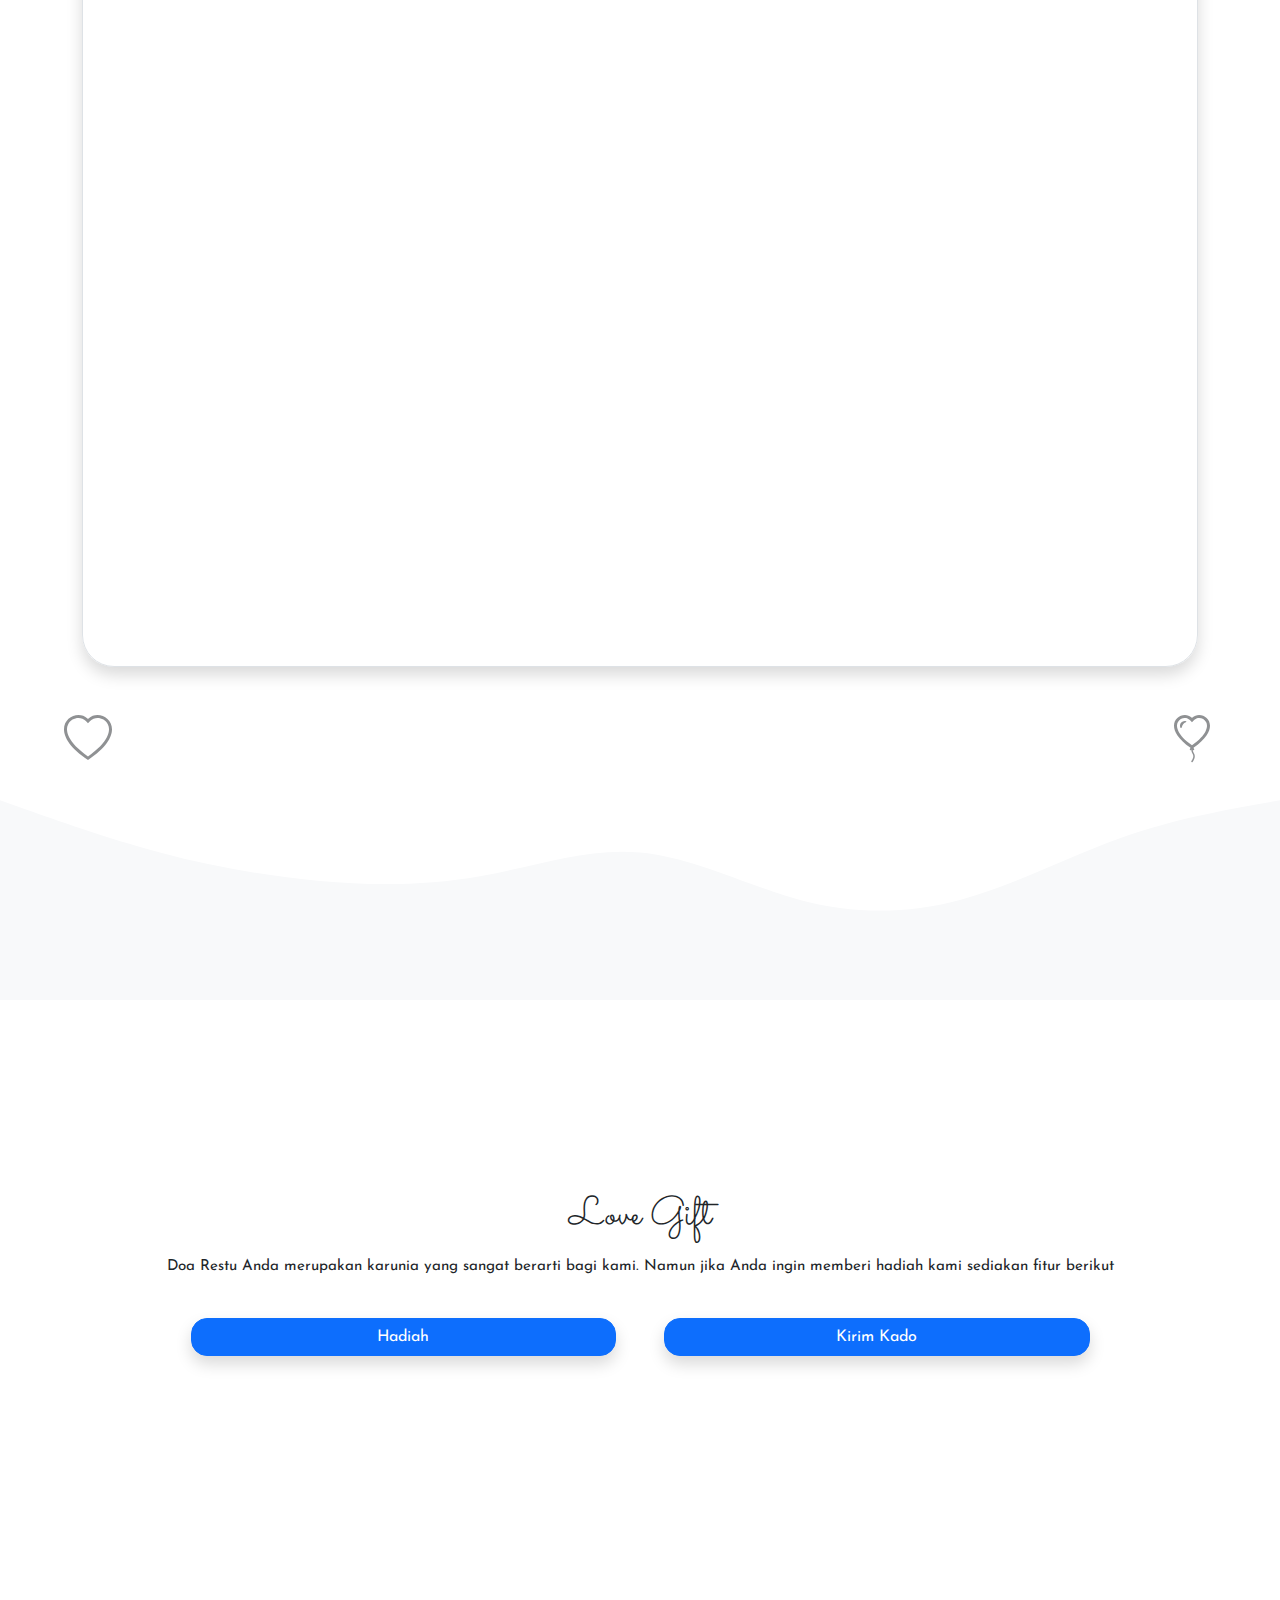
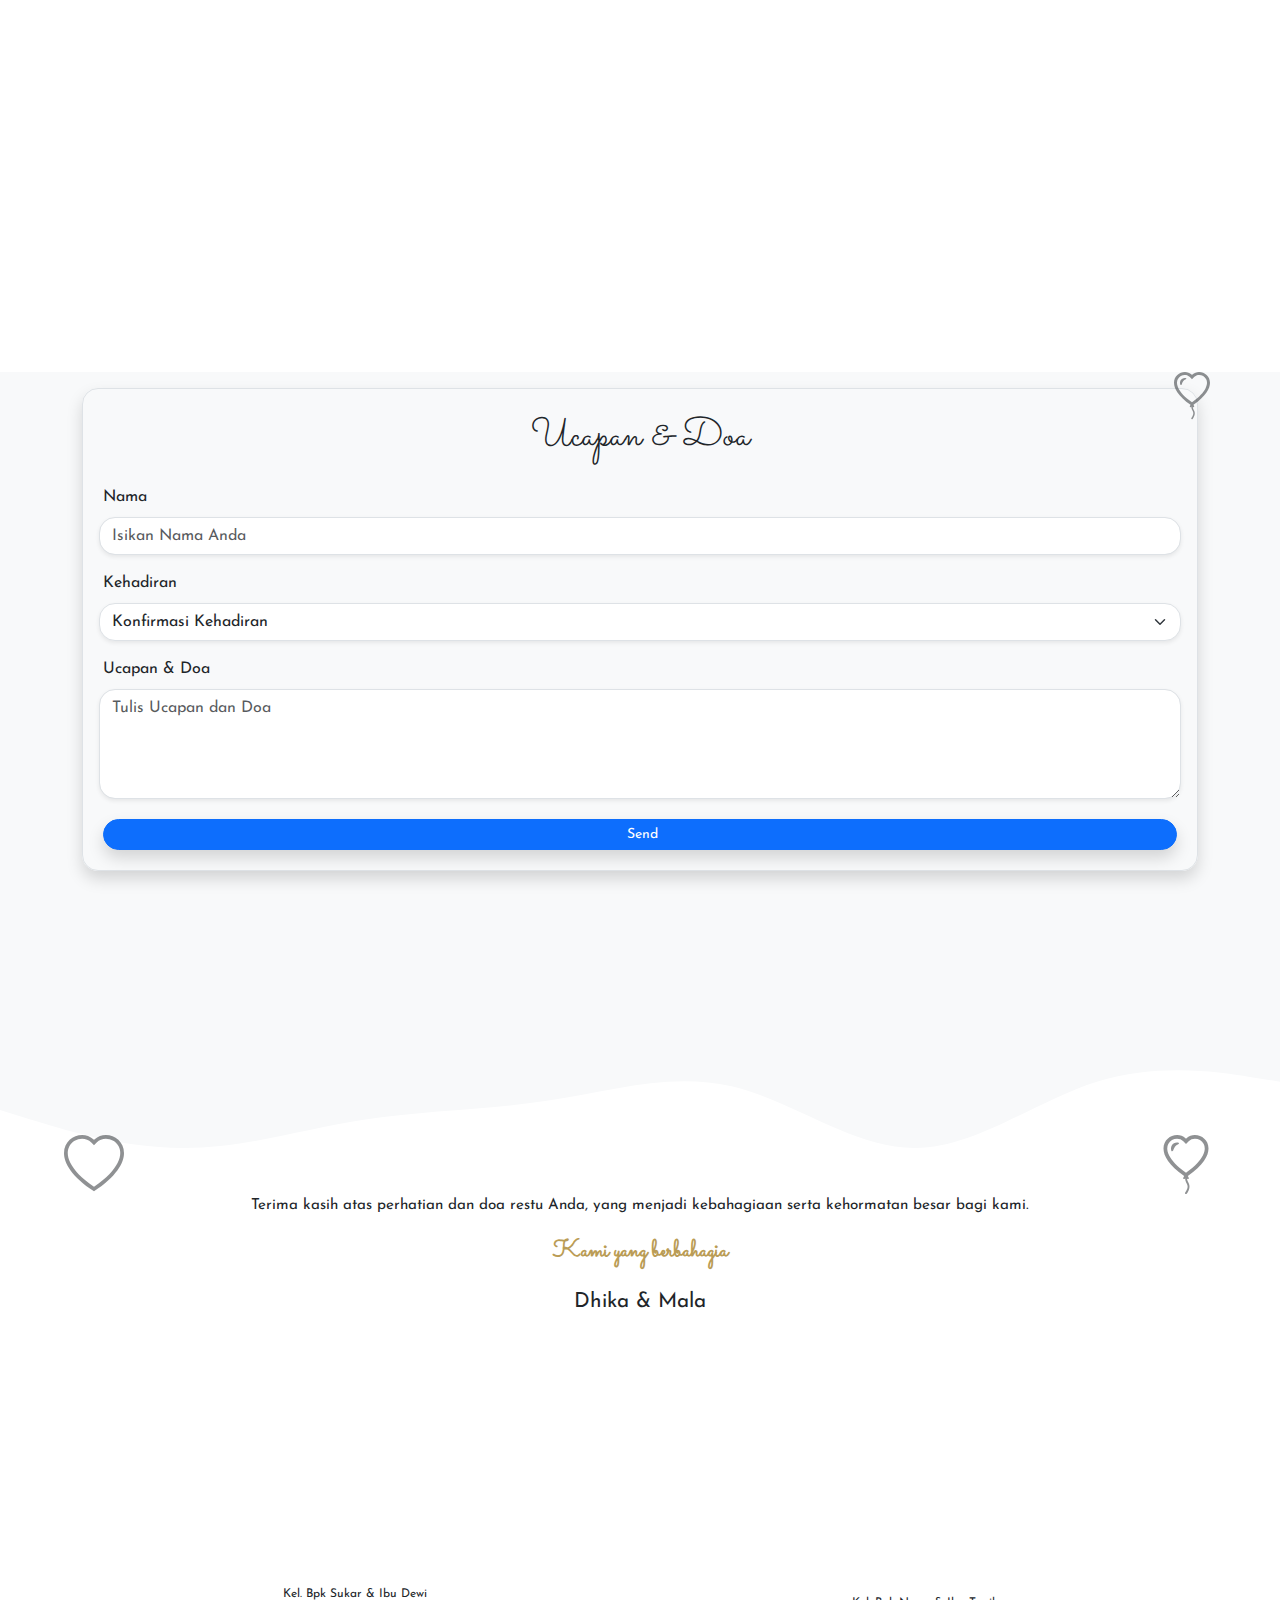
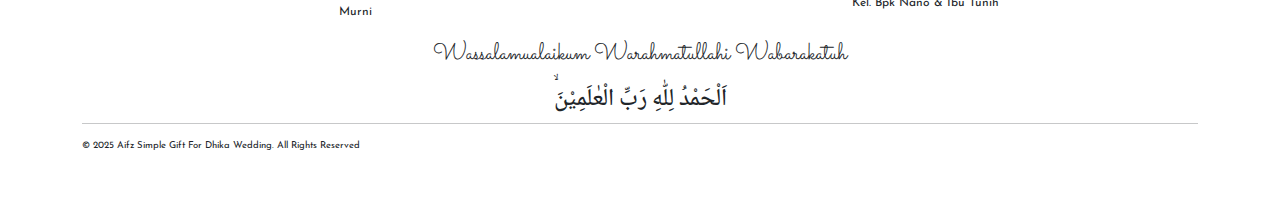
==== commit 54149063: "update" ====
--- a/index.html
+++ b/index.html
@@ -917,7 +917,7 @@
                     <h2 class="font-esthetic mb-4 text-dark" style="font-size: 2rem; font-weight: 650">
                         The Wedding Of
                     </h2>
-                    <img src="./assets/images/photo/dm5.jpg" alt="background"
+                    <img src="./assets/images/photo/dm4_crop.png" alt="background"
                         class="img-crop rounded-circle border border-3 border-light shadow mb-4 mx-auto" />
                     <h2 class="font-esthetic my-4 text-dark" style="font-size: 3rem; font-weight: 650; color: #ba9c55">
                         Dika &amp; Mala
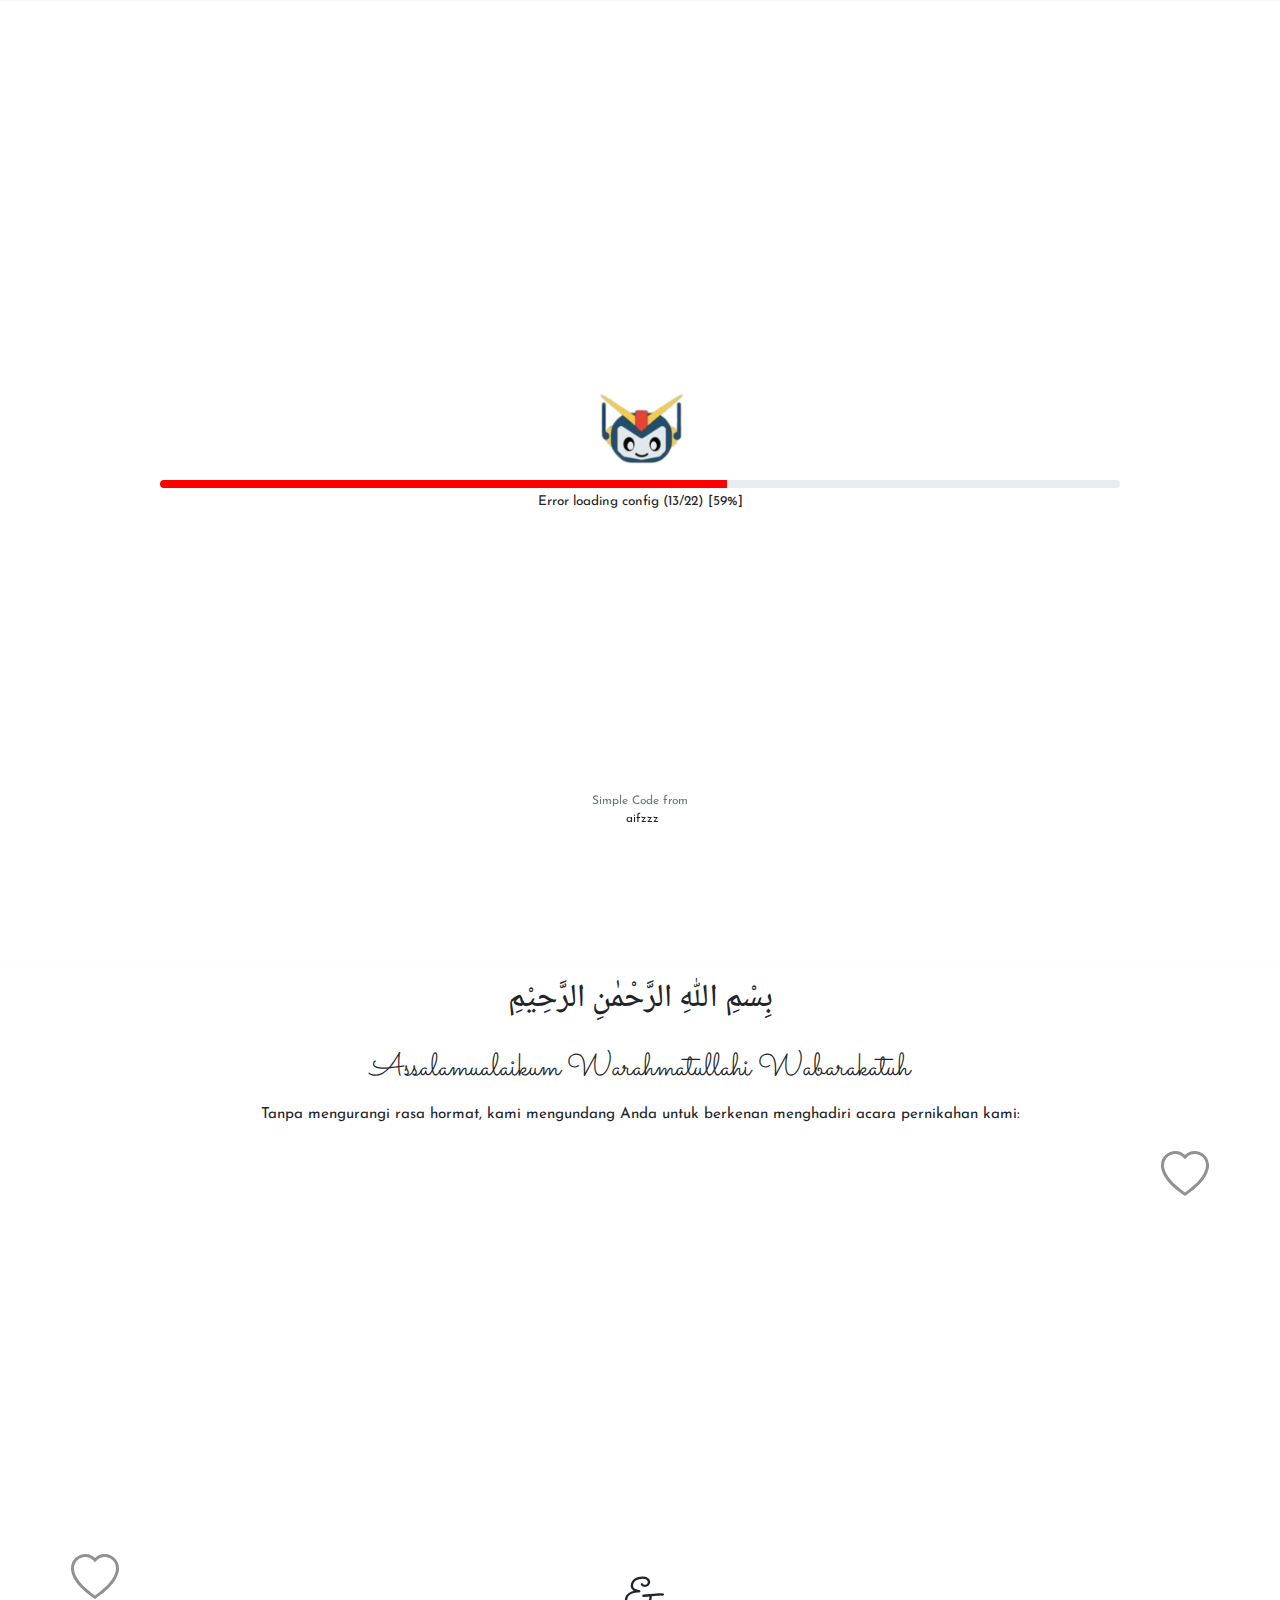
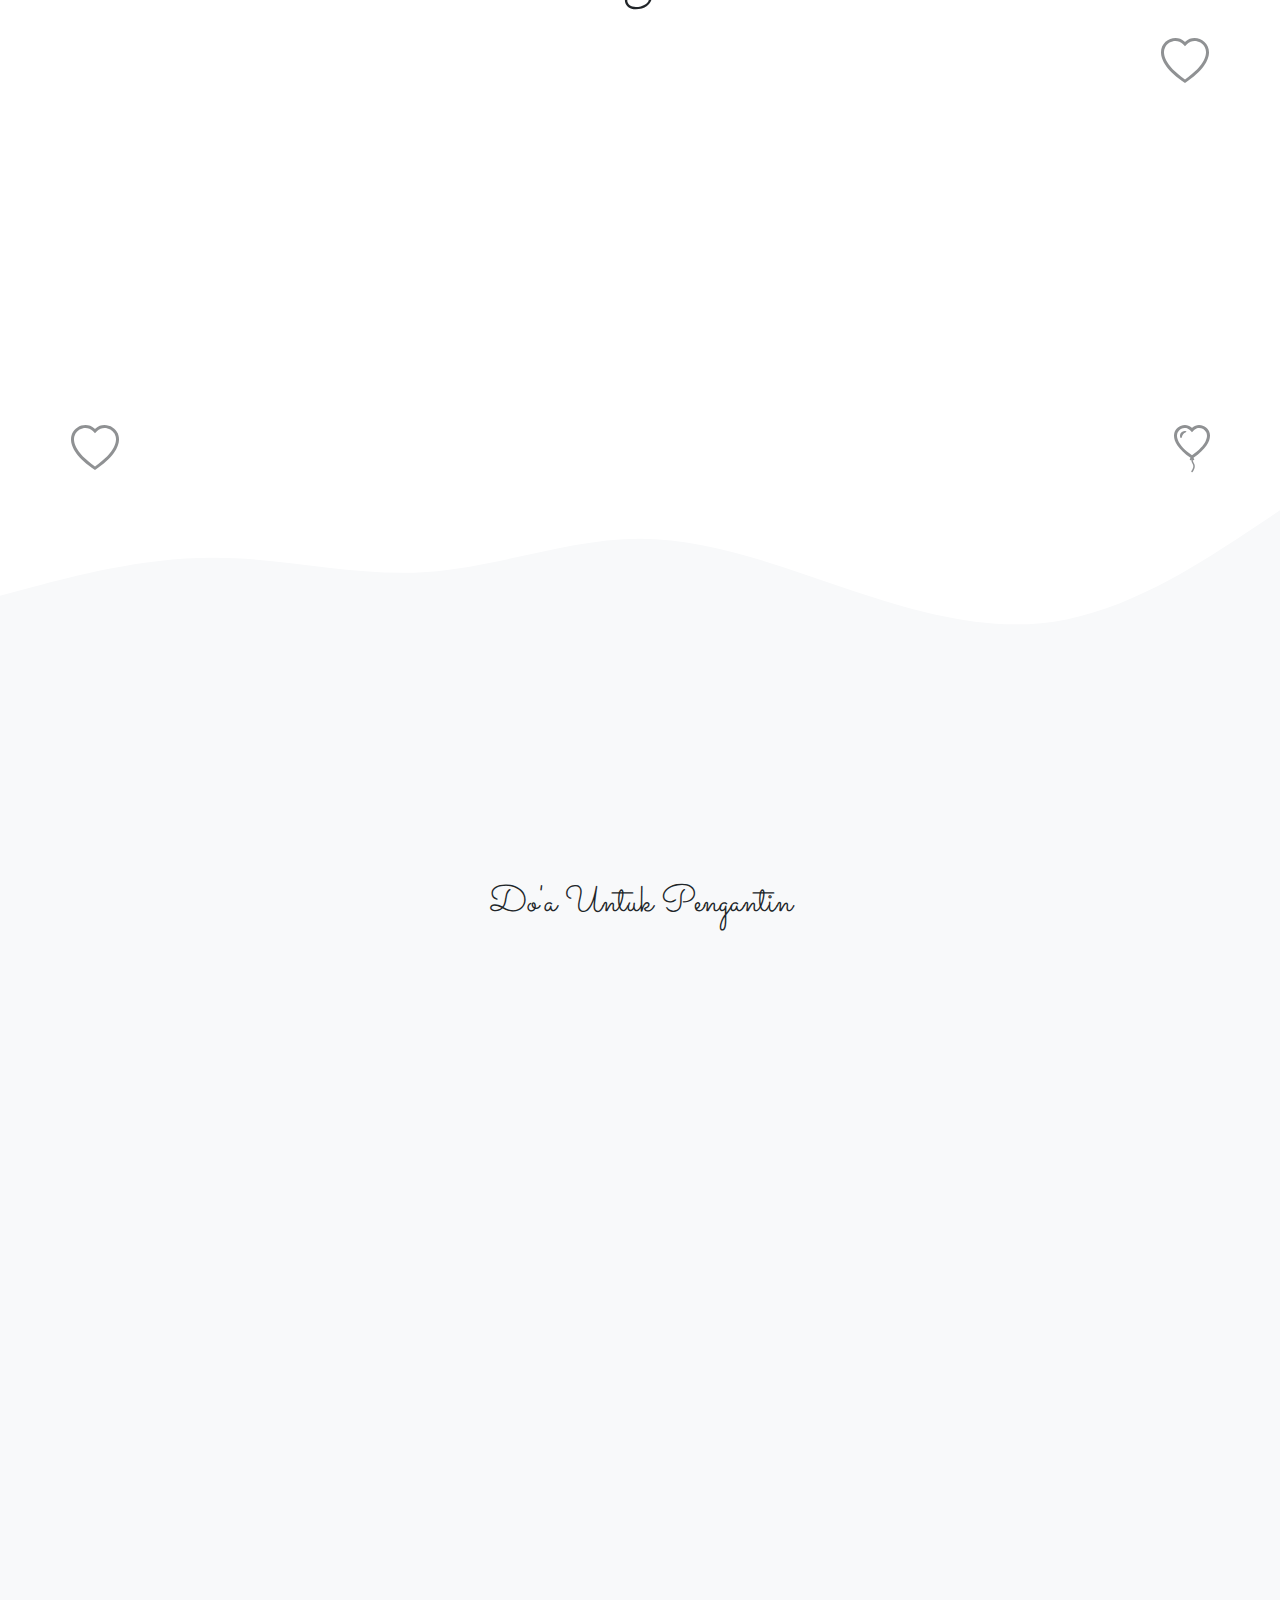
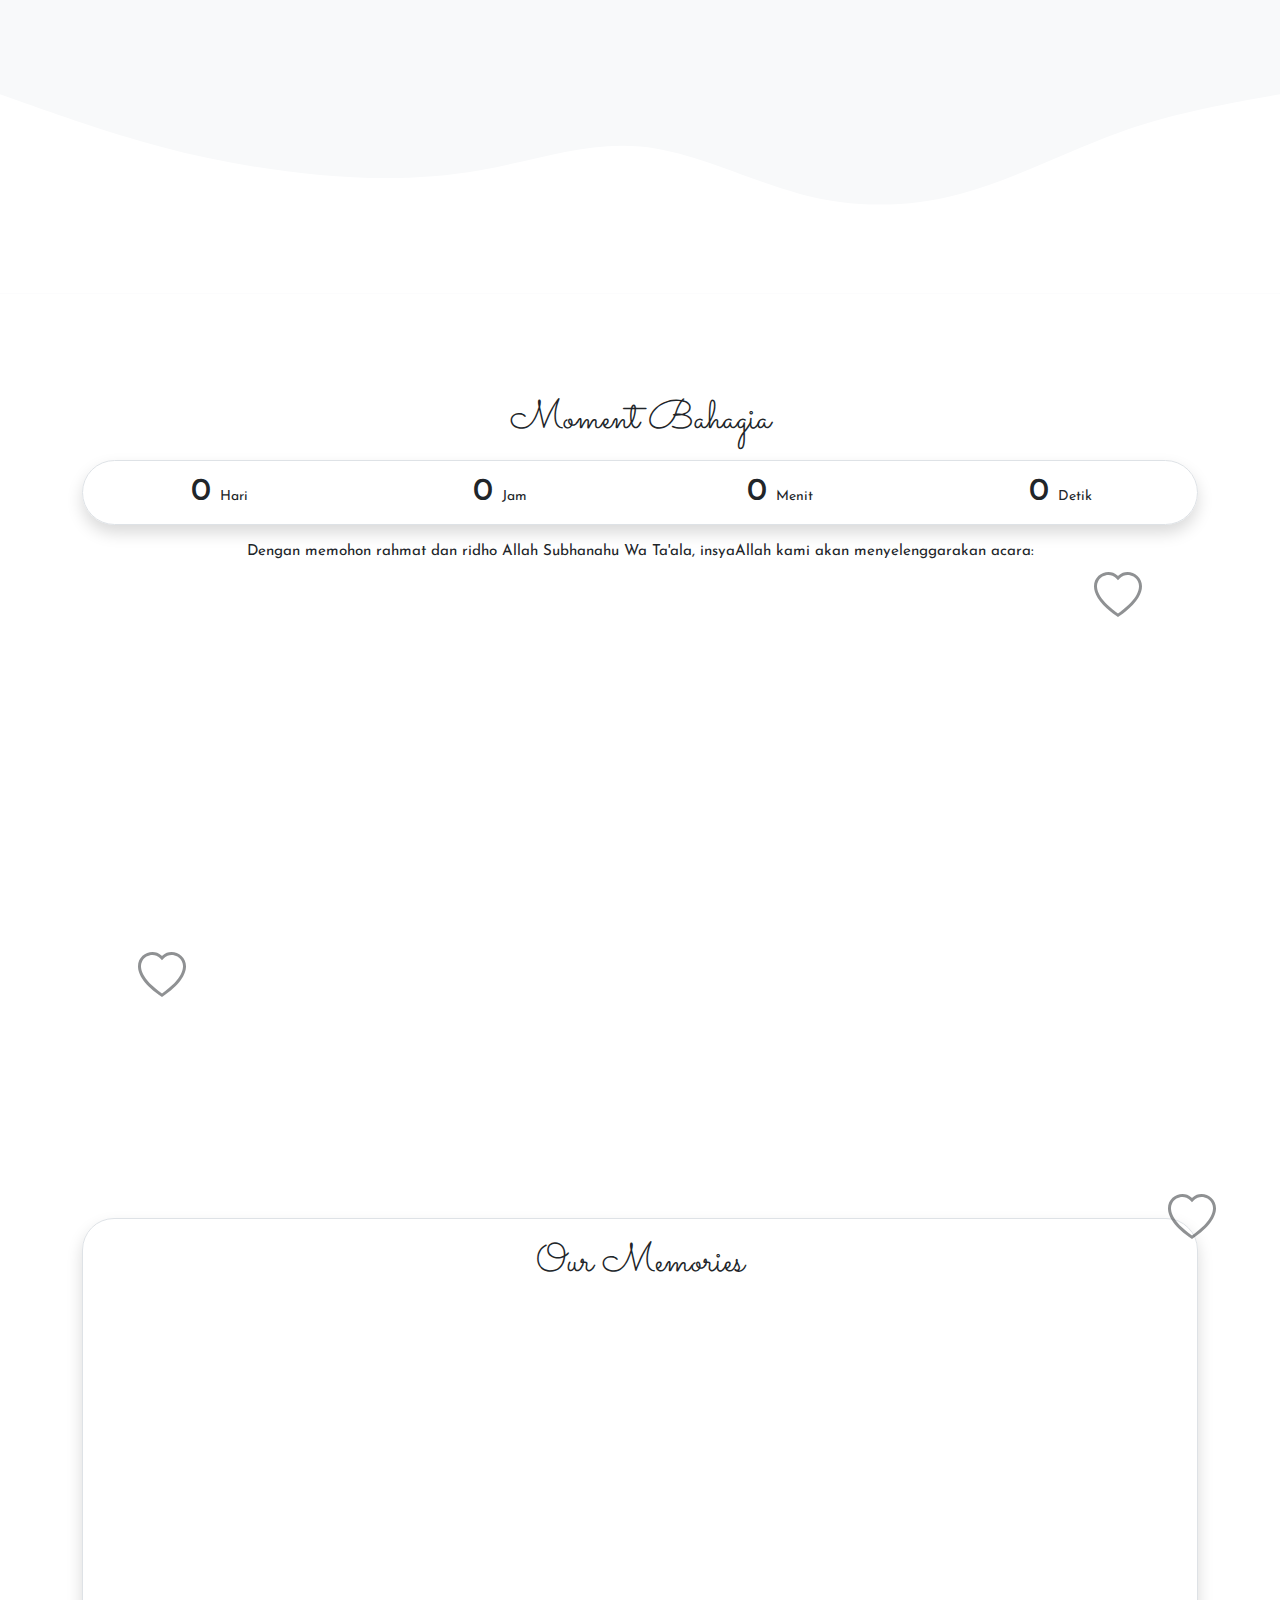
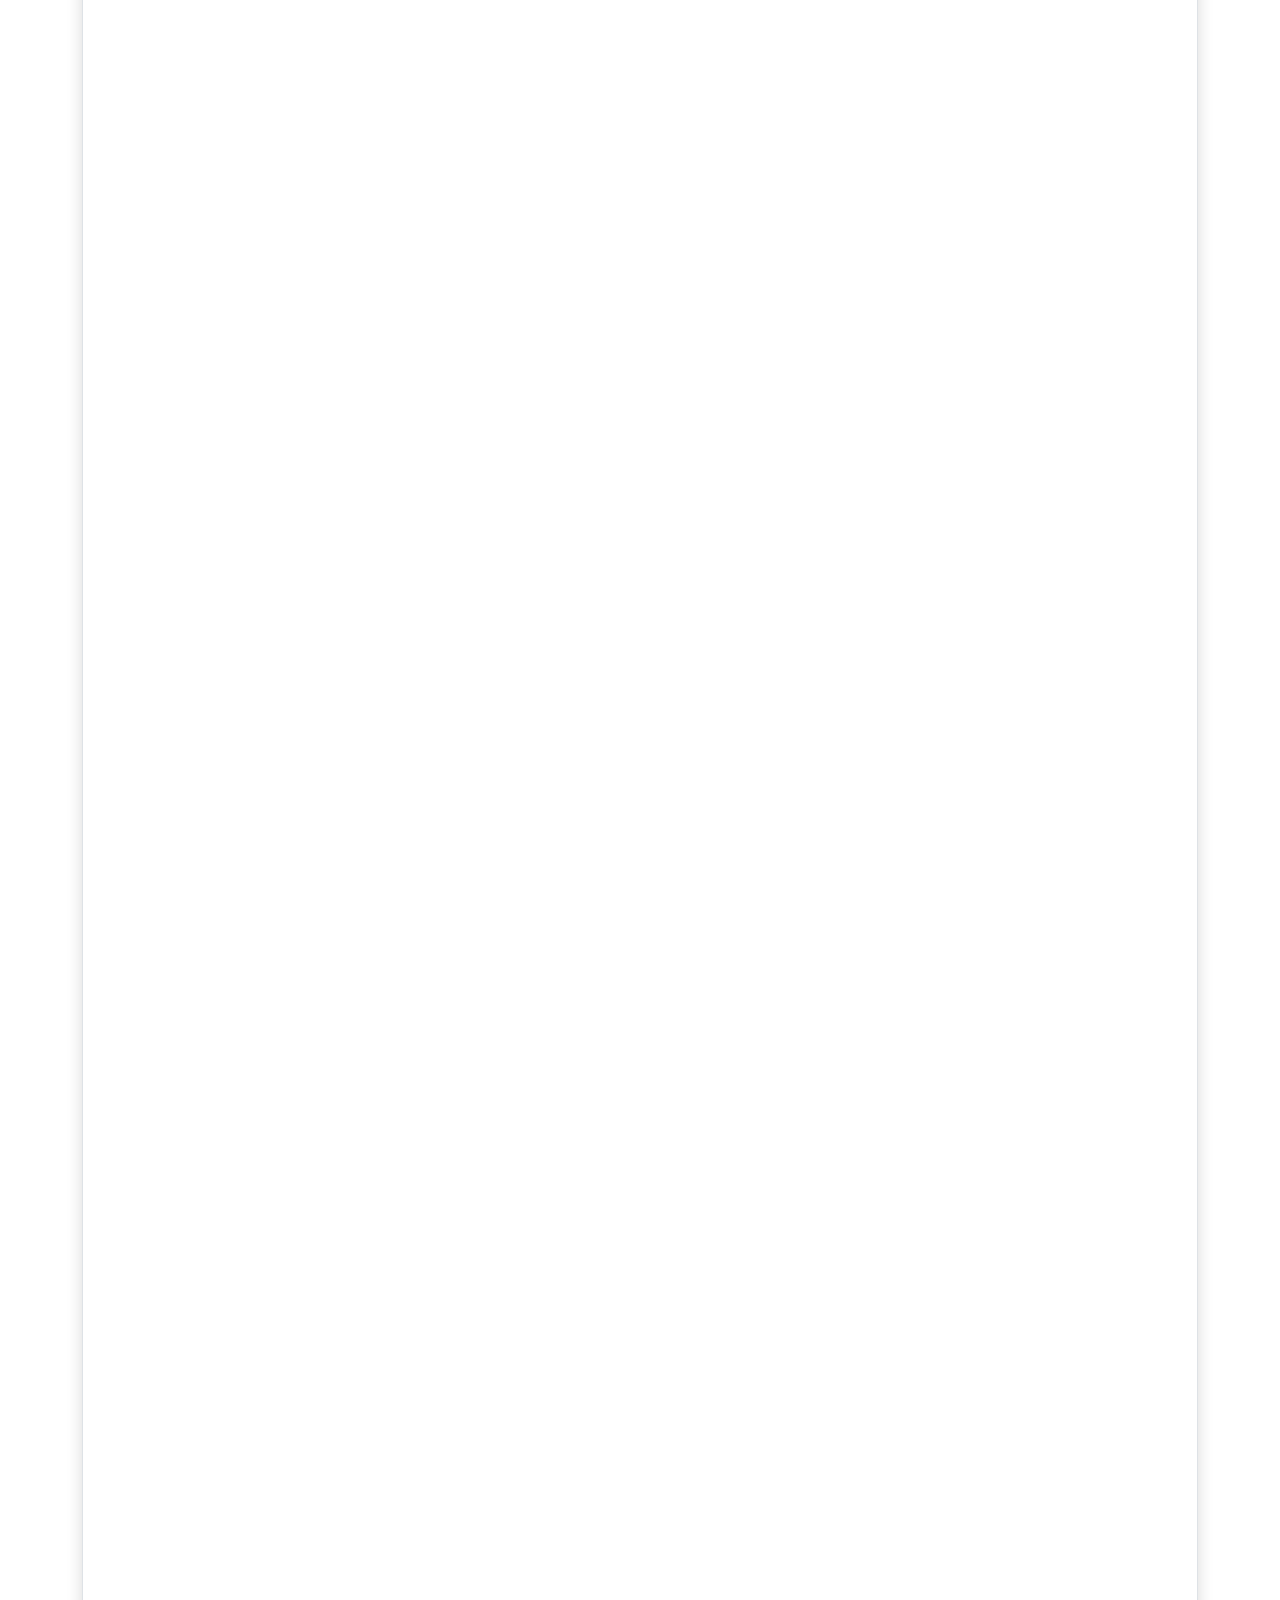
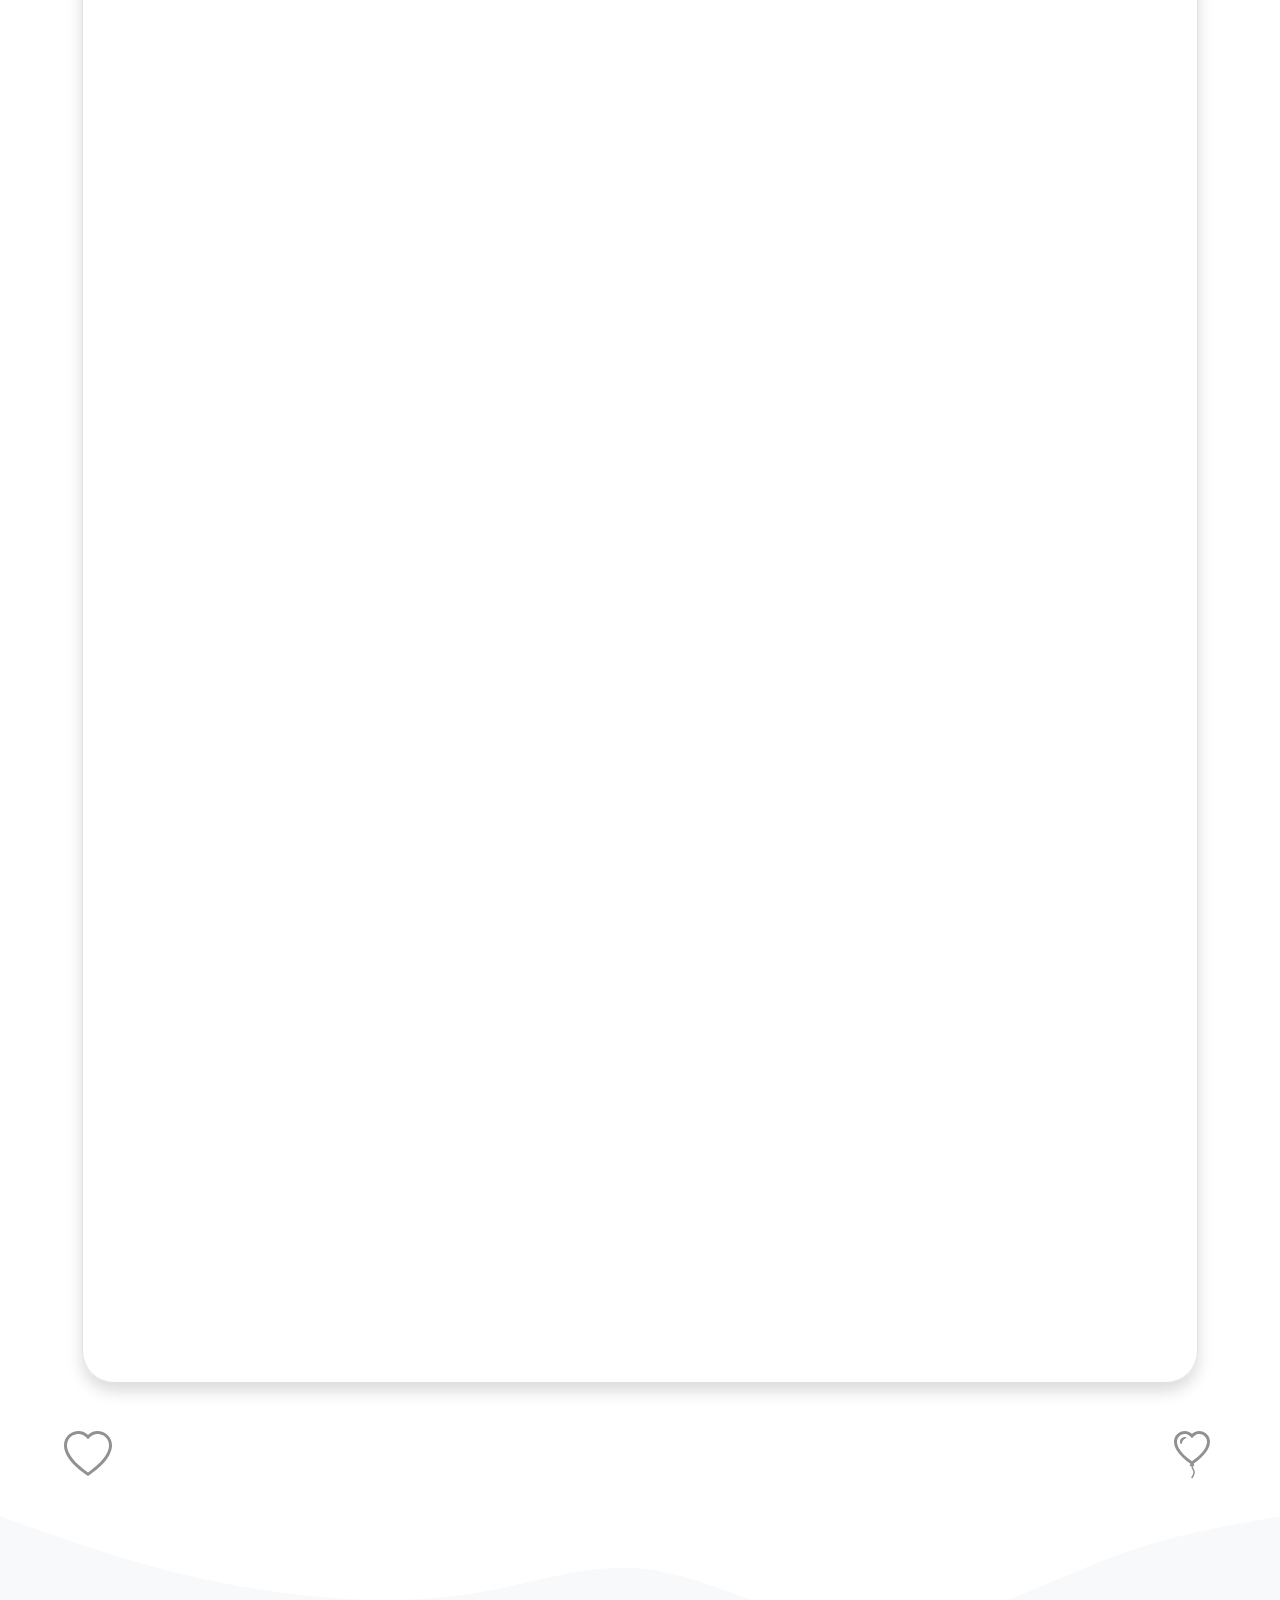
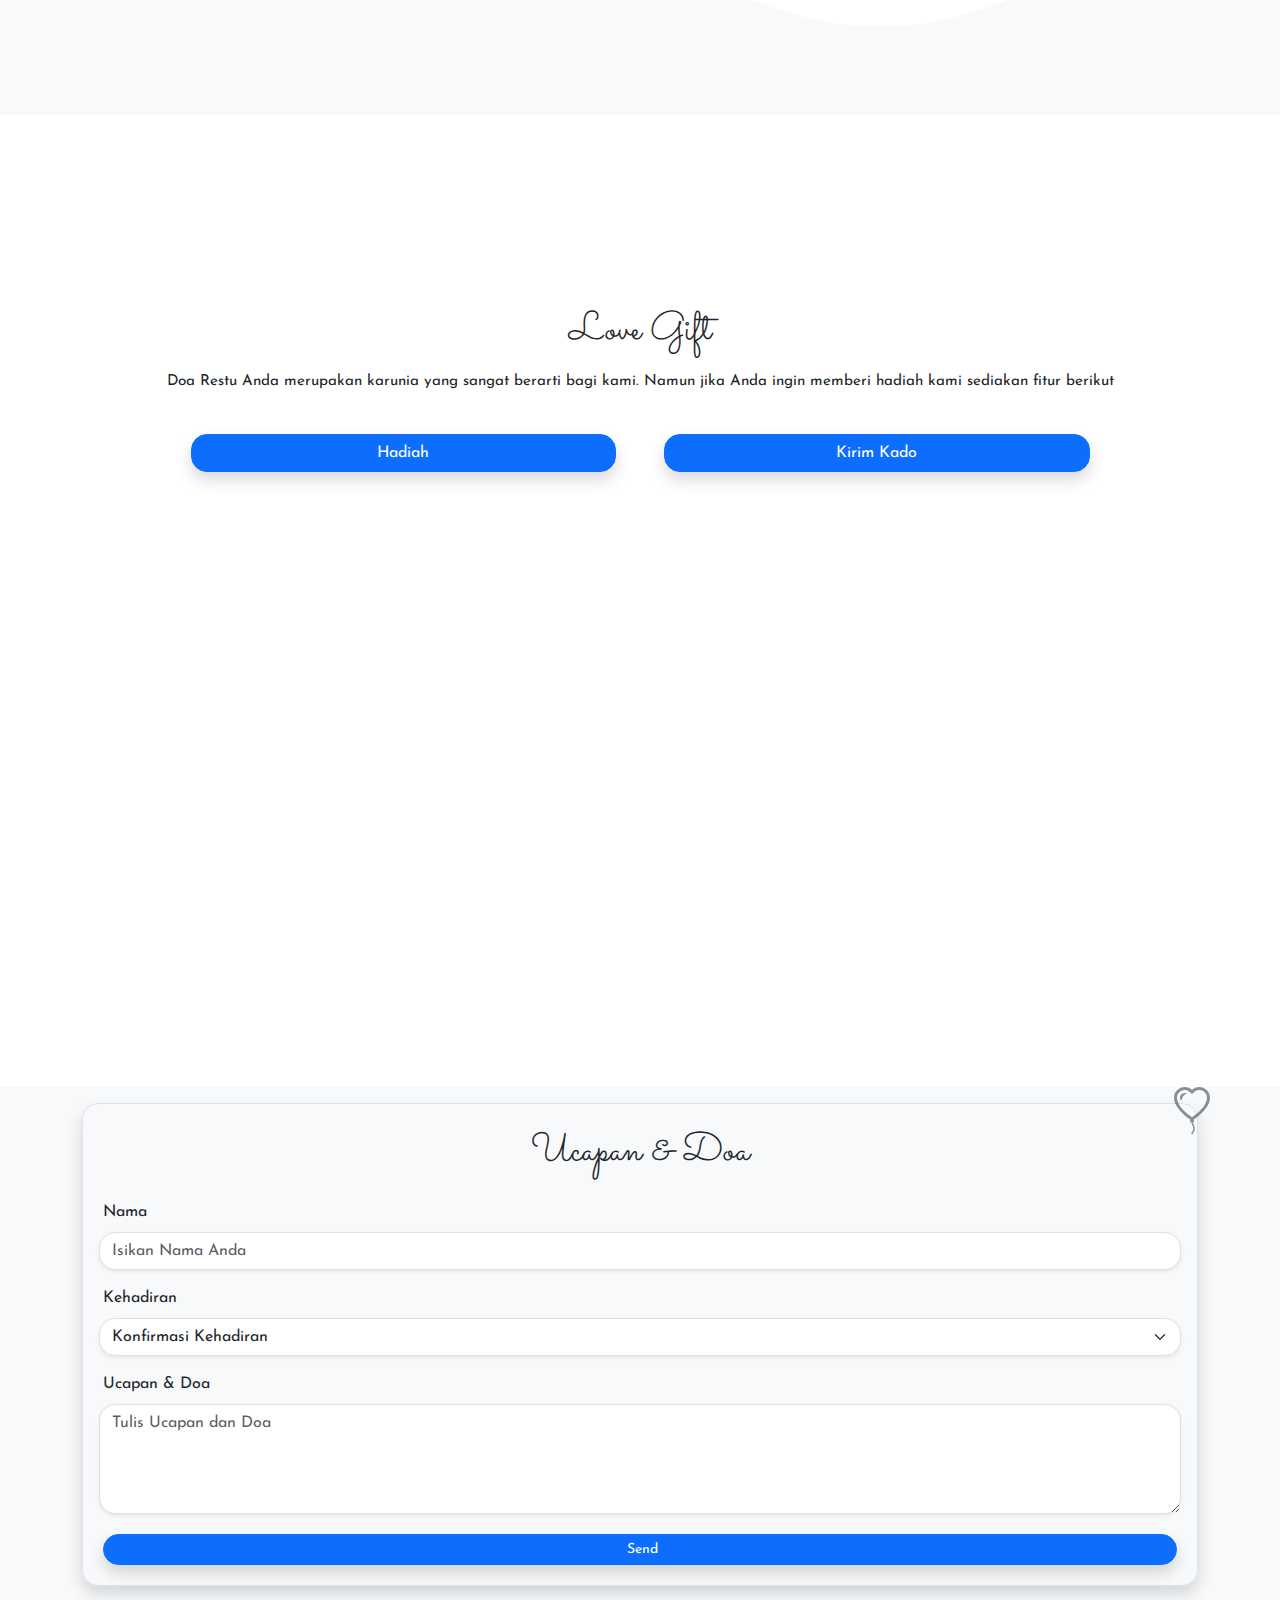
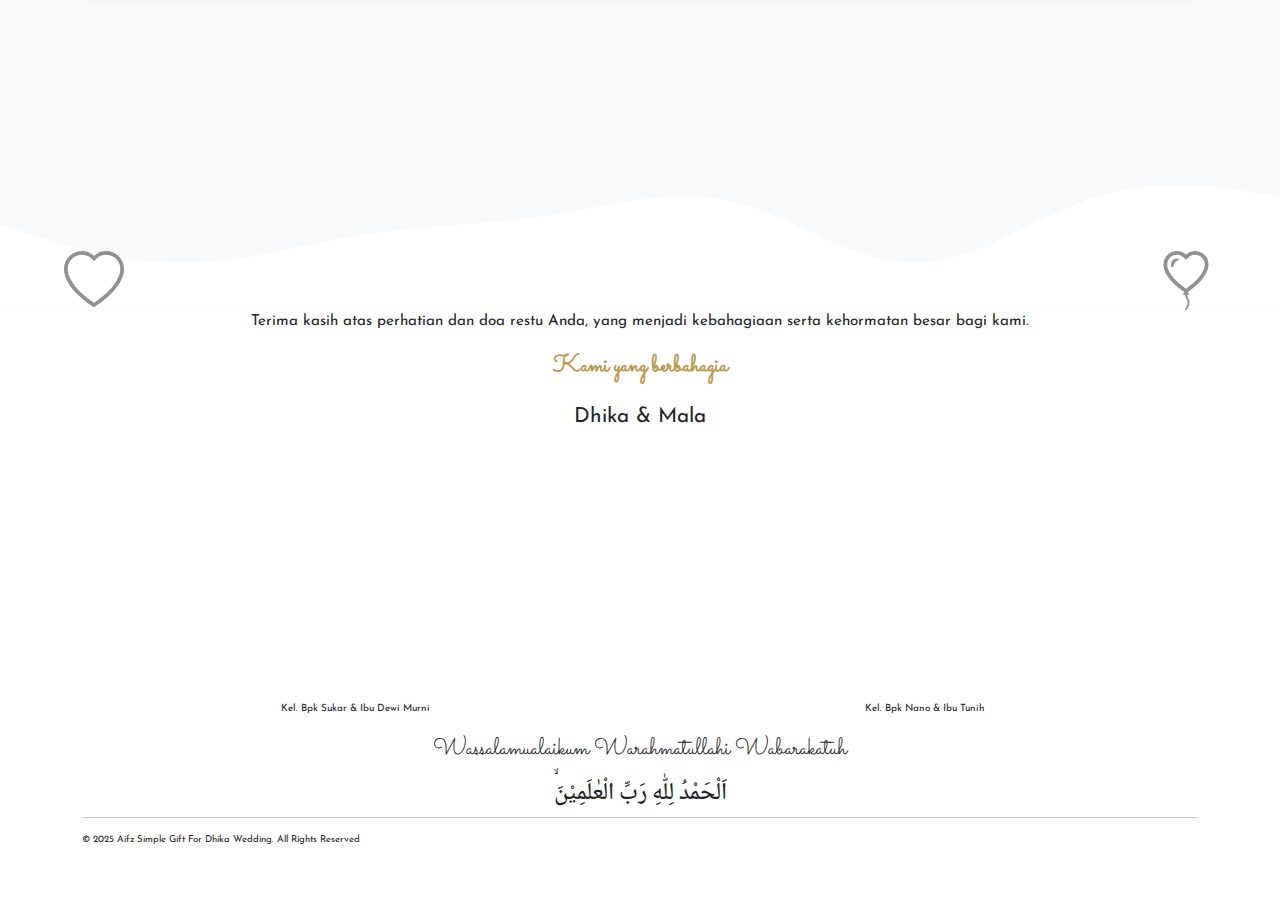
==== commit c55ee187: "update" ====
--- a/index.html
+++ b/index.html
@@ -225,7 +225,7 @@
             <div class="overflow-x-hidden pb-4">
                 <div data-aos="fade-right" data-aos-duration="2000">
                     <img src="./assets/images/photo/dm2_crop.png" alt="cowo" onclick="guest.modal(this)"
-                        class="img-crop img-center rounded-circle border border-3 border-light shadow my-4 mx-auto" />
+                        class="img-center-crop rounded-circle border border-3 border-light shadow my-4 mx-auto" />
                     <h2 class="font-esthetic m-0" style="font-size: 3rem">
                         Handika Ariyanto
                     </h2>
@@ -246,7 +246,7 @@
                     </div>
                 </div>
 
-                <h2 class="font-esthetic my-4" style="font-size: 4rem">&amp;</h2>
+                <h2 class="font-esthetic my-1" style="font-size: 4rem">&amp;</h2>
 
                 <!-- Love animation -->
                 <div class="position-relative">
@@ -261,7 +261,7 @@
 
                 <div data-aos="fade-left" data-aos-duration="2000">
                     <img src="./assets/images/photo/dm3_crop.png" alt="cewe" onclick="guest.modal(this)"
-                        class="img-crop img-center rounded-circle border border-3 border-light shadow my-4 mx-auto" />
+                        class="img-center-crop rounded-circle border border-3 border-light shadow my-1 mx-auto" />
                     <h2 class="font-esthetic m-0" style="font-size: 3rem">Komala</h2>
                     <p class="mt-3 mb-1" style="font-size: 1.25rem">Putri keempat</p>
                     <p class="mb-0" style="font-size: 0.95rem">
@@ -464,20 +464,11 @@
         <section class="bg-black pb-5 pt-4" id="gallery">
             <div class="container">
                 <div class="border rounded-5 shadow p-3">
-                    <h2 class="font-esthetic text-center py-2 m-0" style="font-size: 2.5rem">
-                        Galeri
+                    <h2 class="font-esthetic text-center py-1 m-0" style="font-size: 2.5rem">
+                        Our Memories
                     </h2>
-
                     <div id="carousel-image-one" data-aos="fade-up" data-aos-duration="1500" class="carousel slide mt-4"
                         data-bs-ride="carousel" data-bs-interval="6000">
-                        <div class="carousel-indicators">
-                            <button type="button" data-bs-target="#carousel-image-one" data-bs-slide-to="0"
-                                class="active" aria-current="true" aria-label="Slide 1"></button>
-                            <button type="button" data-bs-target="#carousel-image-one" data-bs-slide-to="1"
-                                aria-label="Slide 2"></button>
-                            <button type="button" data-bs-target="#carousel-image-one" data-bs-slide-to="2"
-                                aria-label="Slide 3"></button>
-                        </div>
 
                         <div class="carousel-inner rounded-4">
                             <div class="carousel-item active">
@@ -492,97 +483,37 @@
                                 <img src="./assets/images/photo/dm3.jpg" alt="image 3" class="d-block w-100"
                                     onclick="guest.modal(this)" />
                             </div>
+                            <div class="carousel-item">
+                                <img src="./assets/images/photo/dm8.jpg" alt="image 3" class="d-block w-100"
+                                    onclick="guest.modal(this)" />
+                            </div>
+                            <div class="carousel-item">
+                                <img src="./assets/images/photo/dm5.jpg" alt="image 3" class="d-block w-100"
+                                    onclick="guest.modal(this)" />
+                            </div>
                         </div>
-
-                        <button class="carousel-control-prev" type="button" data-bs-target="#carousel-image-one"
-                            data-bs-slide="prev">
-                            <span class="carousel-control-prev-icon" aria-hidden="true"></span>
-                            <span class="visually-hidden">Previous</span>
-                        </button>
-
-                        <button class="carousel-control-next" type="button" data-bs-target="#carousel-image-one"
-                            data-bs-slide="next">
-                            <span class="carousel-control-next-icon" aria-hidden="true"></span>
-                            <span class="visually-hidden">Next</span>
-                        </button>
                     </div>
 
                     <div id="carousel-image-two" data-aos="fade-up" data-aos-duration="1700" class="carousel slide mt-4"
                         data-bs-ride="carousel" data-bs-interval="8000">
-                        <div class="carousel-indicators">
-                            <button type="button" data-bs-target="#carousel-image-two" data-bs-slide-to="0"
-                                class="active" aria-current="true" aria-label="Slide 1"></button>
-                            <button type="button" data-bs-target="#carousel-image-two" data-bs-slide-to="1"
-                                aria-label="Slide 2"></button>
-                            <button type="button" data-bs-target="#carousel-image-two" data-bs-slide-to="2"
-                                aria-label="Slide 3"></button>
-                        </div>
-
                         <div class="carousel-inner rounded-4">
                             <div class="carousel-item active">
-                                <img src="./assets/images/photo/dm4.jpg" alt="image 4" class="d-block w-100"
+                                <img src="./assets/images/photo/dm6.jpg" alt="image 4" class="d-block w-100"
                                     onclick="guest.modal(this)" />
                             </div>
                             <div class="carousel-item">
-                                <img src="./assets/images/photo/dm5.jpg" alt="image 5" class="d-block w-100"
+                                <img src="./assets/images/photo/dm7.jpg" alt="image 5" class="d-block w-100"
                                     onclick="guest.modal(this)" />
                             </div>
                             <div class="carousel-item">
-                                <img src="./assets/images/photo/dm6.jpg" alt="image 6" class="d-block w-100"
+                                <img src="./assets/images/photo/dm8.jpg" alt="image 6" class="d-block w-100"
                                     onclick="guest.modal(this)" />
                             </div>
+                            <div class="carousel-item">
+                                <img src="./assets/images/photo/dm1.jpg" alt="image 6" class="d-block w-100"
+                                    onclick="guest.modal(this)" />
+                            </div>
                         </div>
-
-                        <button class="carousel-control-prev" type="button" data-bs-target="#carousel-image-two"
-                            data-bs-slide="prev">
-                            <span class="carousel-control-prev-icon" aria-hidden="true"></span>
-                            <span class="visually-hidden">Previous</span>
-                        </button>
-
-                        <button class="carousel-control-next" type="button" data-bs-target="#carousel-image-two"
-                            data-bs-slide="next">
-                            <span class="carousel-control-next-icon" aria-hidden="true"></span>
-                            <span class="visually-hidden">Next</span>
-                        </button>
-                    </div>
-
-                    <div id="carousel-image-three" data-aos="fade-up" data-aos-duration="1900"
-                        class="carousel slide mt-4" data-bs-ride="carousel" data-bs-interval="10000">
-                        <div class="carousel-indicators">
-                            <button type="button" data-bs-target="#carousel-image-three" data-bs-slide-to="0"
-                                class="active" aria-current="true" aria-label="Slide 1"></button>
-                            <button type="button" data-bs-target="#carousel-image-three" data-bs-slide-to="1"
-                                aria-label="Slide 2"></button>
-                            <button type="button" data-bs-target="#carousel-image-three" data-bs-slide-to="2"
-                                aria-label="Slide 3"></button>
-                        </div>
-
-                        <div class="carousel-inner rounded-4">
-                            <div class="carousel-item active">
-                                <img src="./assets/images/photo/dm7.jpg" alt="image 7" class="d-block w-100"
-                                    onclick="guest.modal(this)" />
-                            </div>
-                            <div class="carousel-item">
-                                <img src="./assets/images/photo/dm1.jpg" alt="image 8" class="d-block w-100"
-                                    onclick="guest.modal(this)" />
-                            </div>
-                            <div class="carousel-item">
-                                <img src="./assets/images/photo/dm8.jpg" alt="image 9" class="d-block w-100"
-                                    onclick="guest.modal(this)" />
-                            </div>
-                        </div>
-
-                        <button class="carousel-control-prev" type="button" data-bs-target="#carousel-image-three"
-                            data-bs-slide="prev">
-                            <span class="carousel-control-prev-icon" aria-hidden="true"></span>
-                            <span class="visually-hidden">Previous</span>
-                        </button>
-
-                        <button class="carousel-control-next" type="button" data-bs-target="#carousel-image-three"
-                            data-bs-slide="next">
-                            <span class="carousel-control-next-icon" aria-hidden="true"></span>
-                            <span class="visually-hidden">Next</span>
-                        </button>
                     </div>
                 </div>
             </div>
@@ -661,7 +592,6 @@
                                         Handika Ariyanto
                                     </p>
                                 </div>
-
                                 <div class="col card-body border rounded-4 shadow p-4 mx-4 mt-2 mb-4 text-start"
                                     data-aos="fade-down" data-aos-duration="2500">
                                     <img src="https://upload.wikimedia.org/wikipedia/commons/thumb/2/2e/BRI_2020.svg/800px-BRI_2020.svg.png"
@@ -678,7 +608,6 @@
                                             <i class="fa-solid fa-copy me-1"></i>Salin
                                         </button>
                                     </div>
-
                                     <p class="mt-2 mb-0 p-0" style="font-size: 0.95rem">Komala</p>
                                 </div>
                             </div>
@@ -746,7 +675,11 @@
                                     <div class="mb-0">
                                         Kp.Pisangan Bulak Rt.19/05 Penggilingan, Cakung Jakarta Timur
                                     </div>
-
+                                    <button class="btn btn-outline-dark btn-sm rounded-4 mt-3"
+                                        data-copy="Kp.Pisangan Bulak Rt.19/05 Penggilingan, Cakung Jakarta Timur"
+                                        onclick="util.copy(this, 'Alamat Tersalin')">
+                                        <i class="fa-solid fa-copy me-1"></i>Salin Alamat
+                                    </button>
                                 </div>
                             </div>
 
@@ -878,10 +811,10 @@
                 </div>
                 <div class="row pb-1 pt-1">
                     <div class="col-sm-2 col-6 m-auto">
-                        <p style="font-size: 0.75rem">Kel. Bpk Sukar & Ibu Dewi Murni</p>
+                        <p style="font-size: 10px">Kel. Bpk Sukar & Ibu Dewi Murni</p>
                     </div>
                     <div class="col-sm-2 col-6 m-auto">
-                        <p style="font-size: 0.75rem">Kel. Bpk Nano & Ibu Tunih</p>
+                        <p style="font-size: 10px">Kel. Bpk Nano & Ibu Tunih</p>
                     </div>
                 </div>
                 <h2 class="font-esthetic" style="font-size: 1.5rem">
@@ -914,11 +847,11 @@
             <img src="./assets/images/photo/dm5.jpg" alt="bg" class="bg-cover-welcome" />
             <div class="text-center">
                 <div class="animate__animated animate__backInDown animate__slower">
-                    <h2 class="font-esthetic mb-4 text-dark" style="font-size: 2rem; font-weight: 650">
+                    <h2 class="font-esthetic mb-4 text-dark" style="font-size: 2rem; font-weight: 350">
                         The Wedding Of
                     </h2>
                     <img src="./assets/images/photo/dm4_crop.png" alt="background"
-                        class="img-crop rounded-circle border border-3 border-light shadow mb-4 mx-auto" />
+                        class="img-center-crop rounded-circle border border-3 border-light shadow mb-4 mx-auto" />
                     <h2 class="font-esthetic my-4 text-dark" style="font-size: 3rem; font-weight: 650; color: #ba9c55">
                         Dika &amp; Mala
                     </h2>
--- a/css/app.css
+++ b/css/app.css
@@ -97,7 +97,7 @@
     position: relative;
     overflow: hidden;
     border-radius: 50%;
-    opacity: 0.8;
+    opacity: .25;
 }
 
 .center-screen {
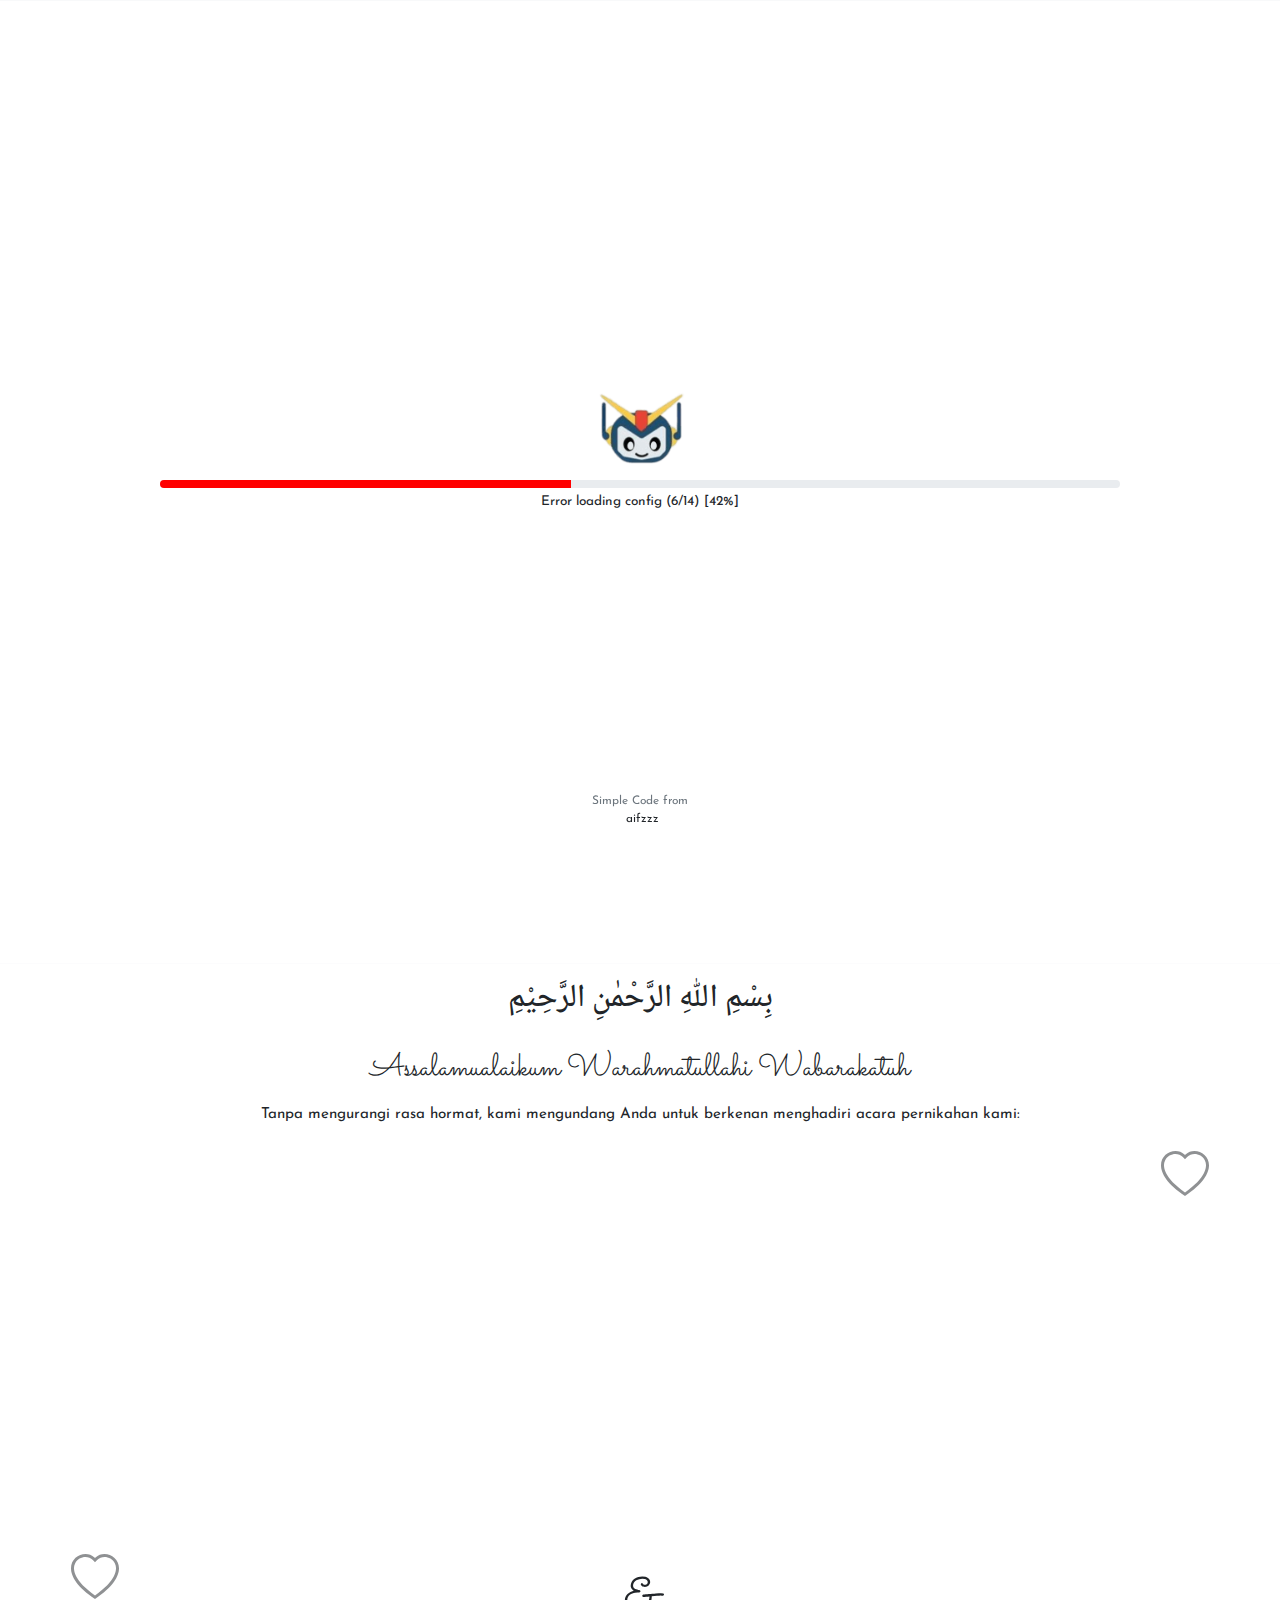
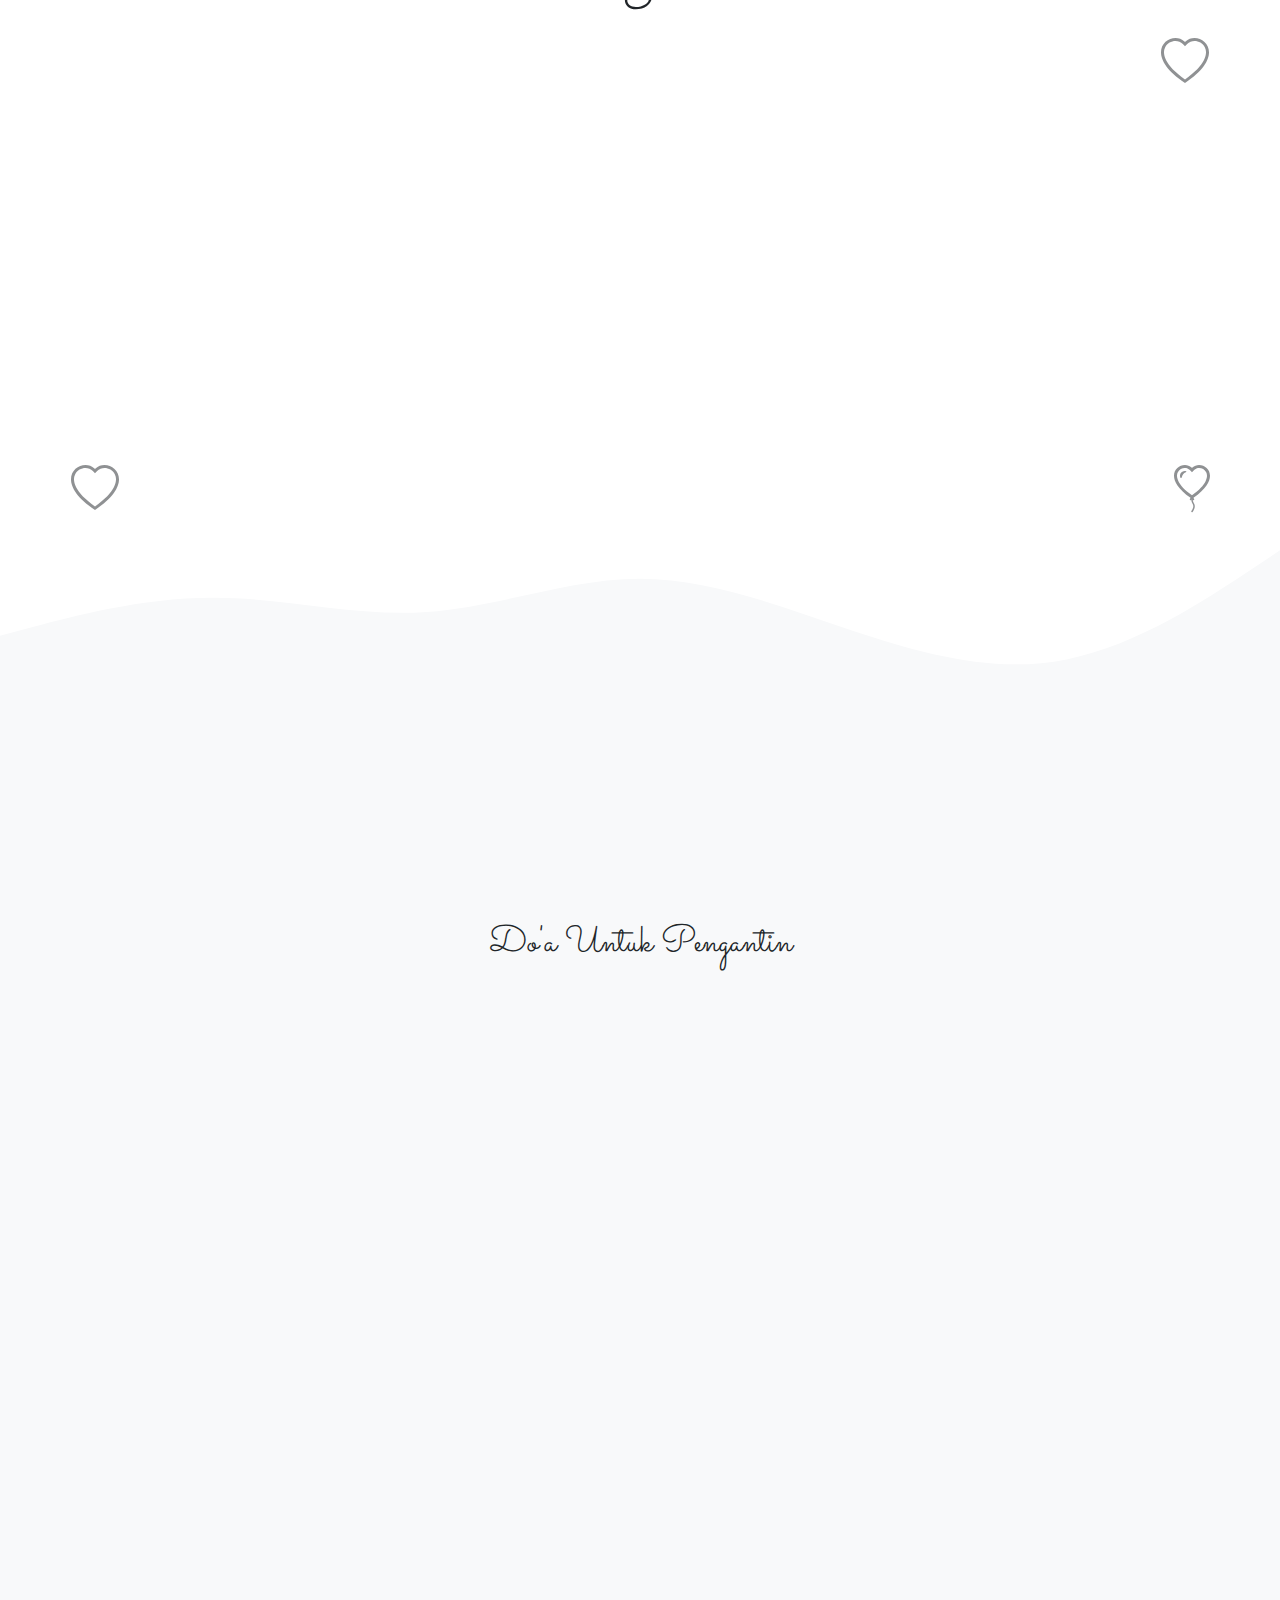
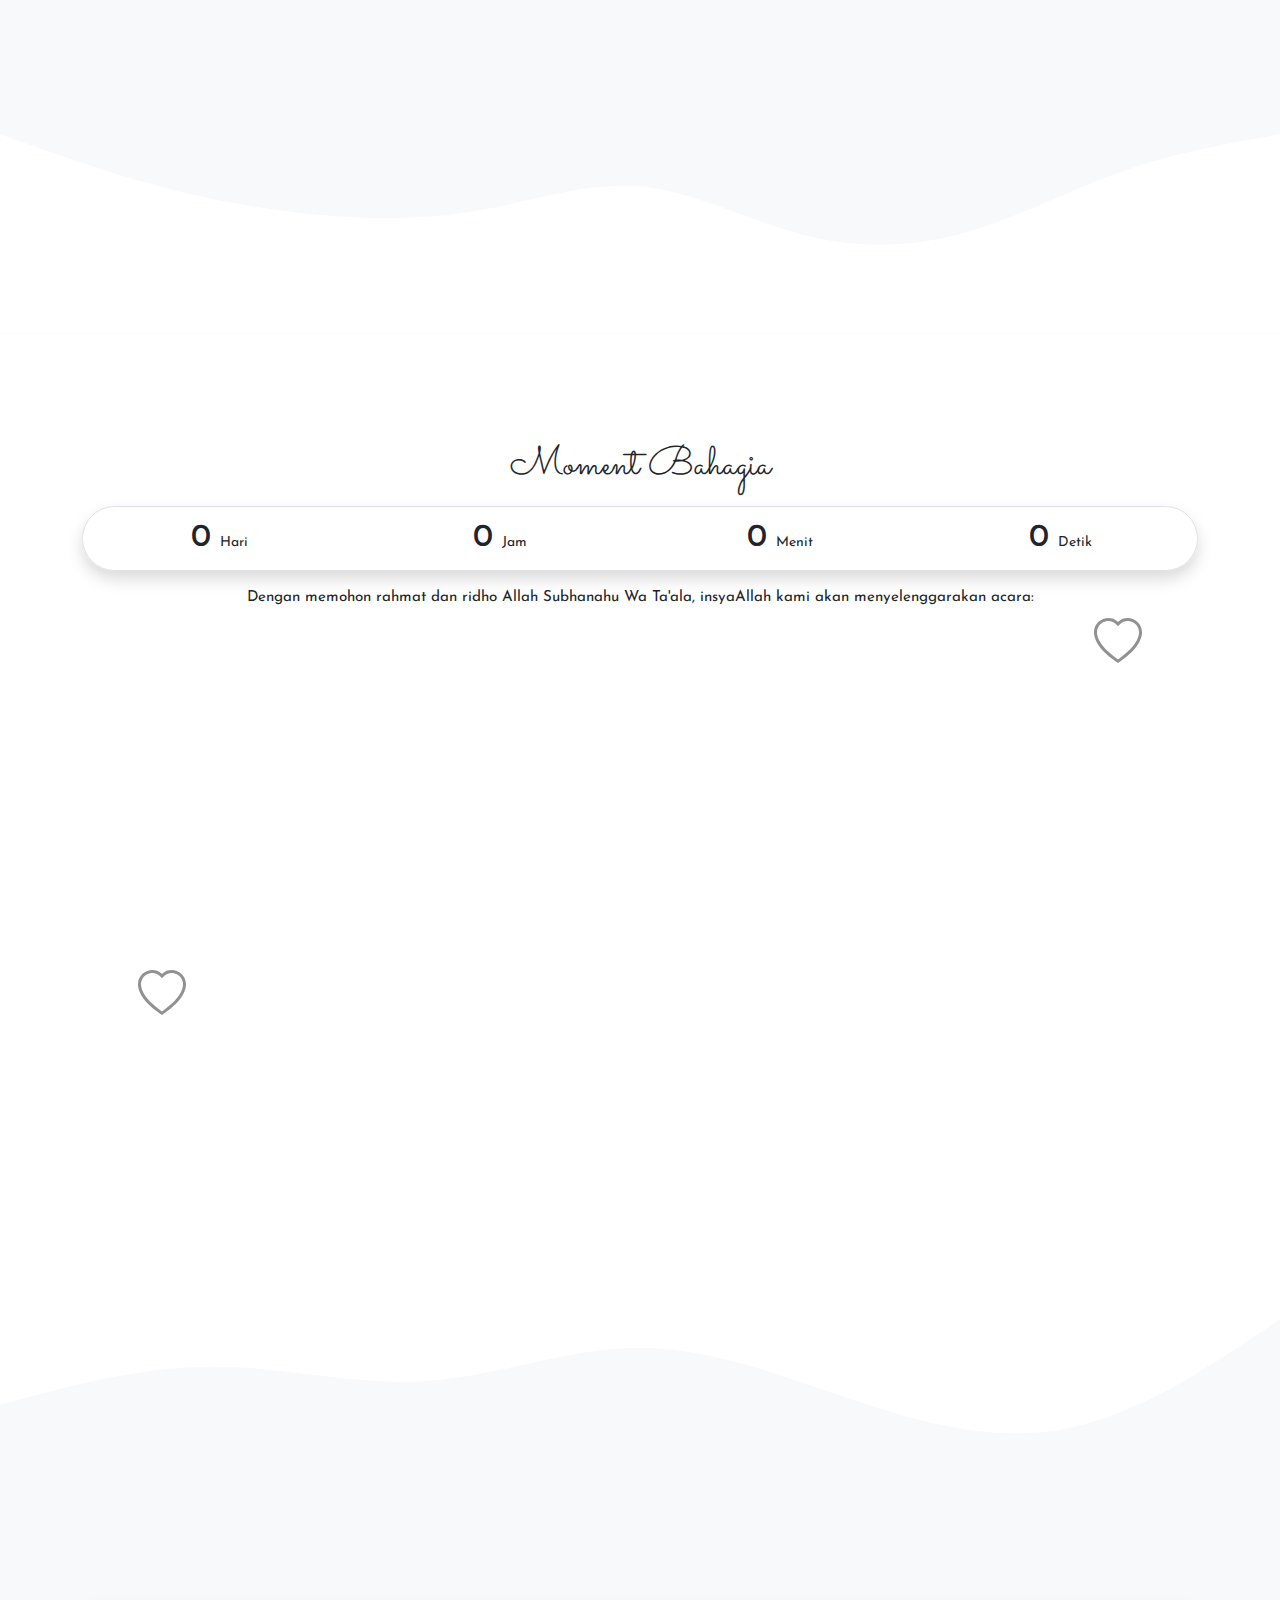
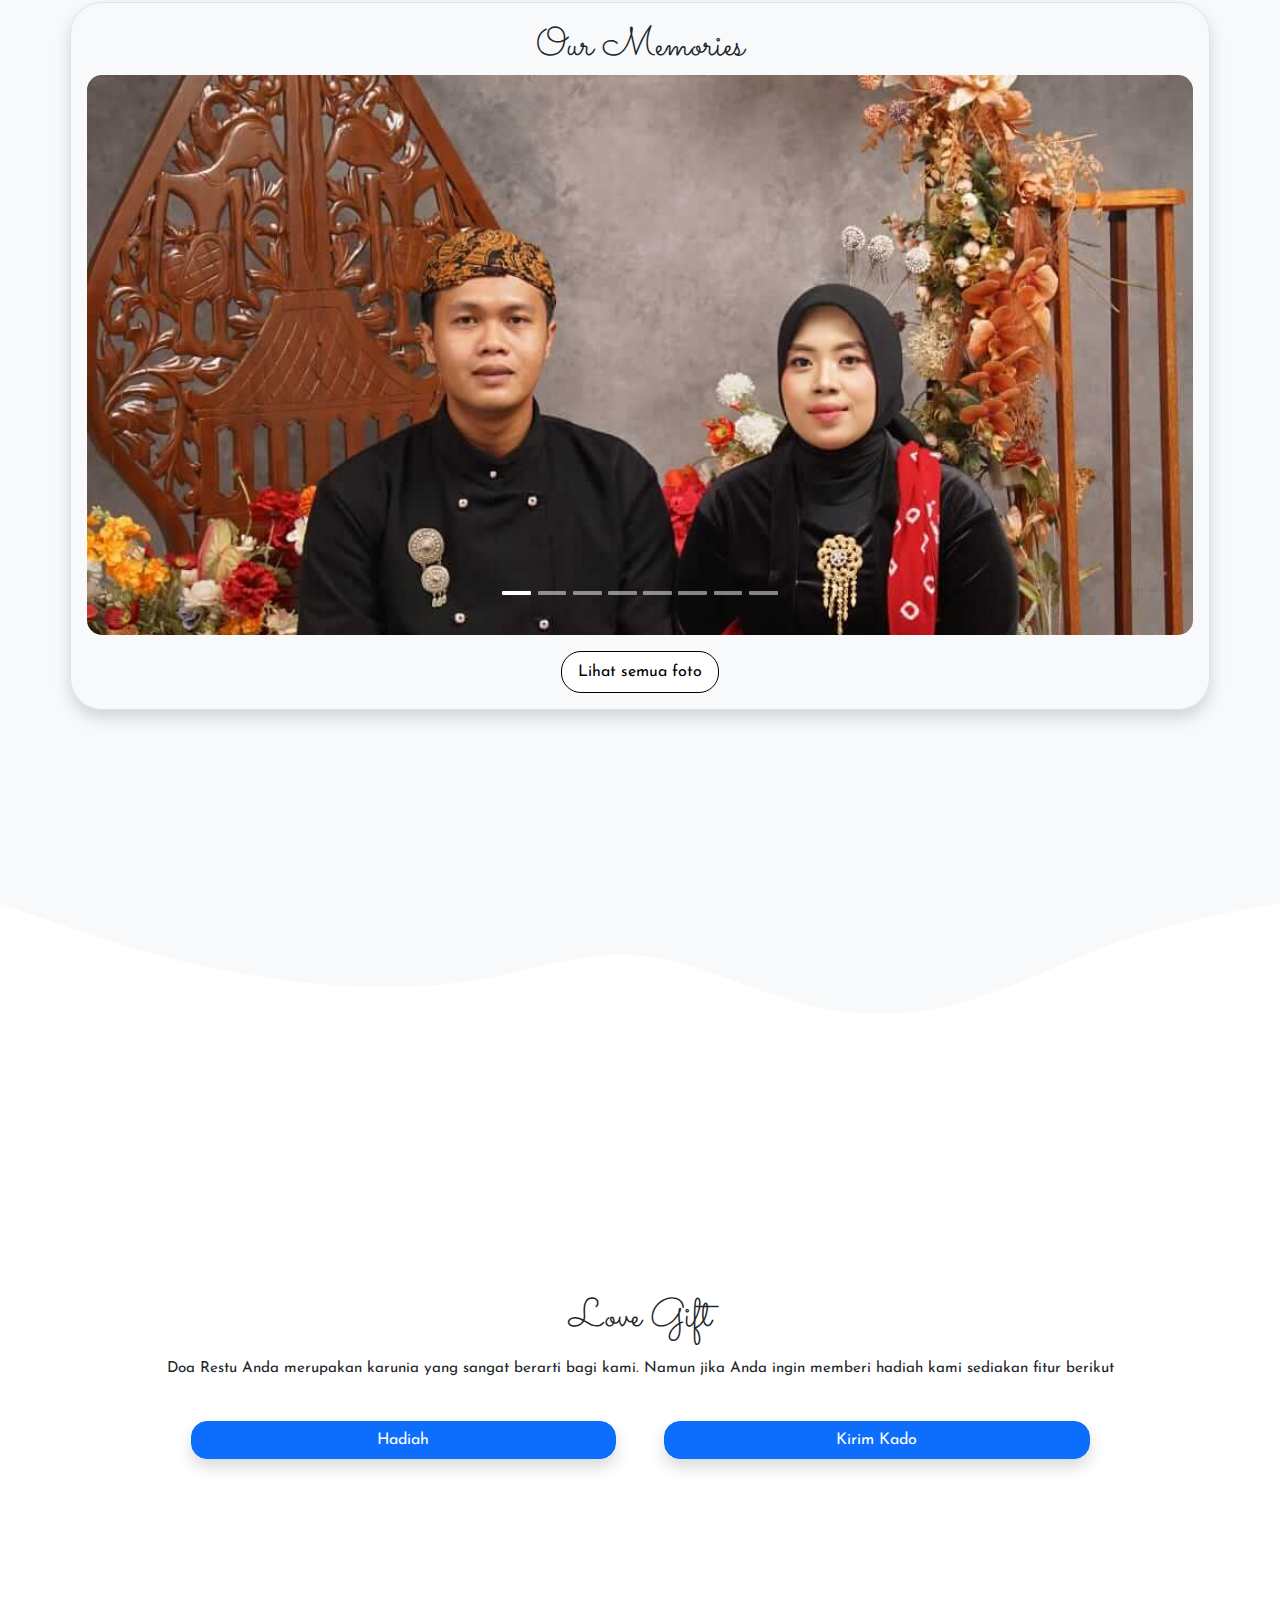
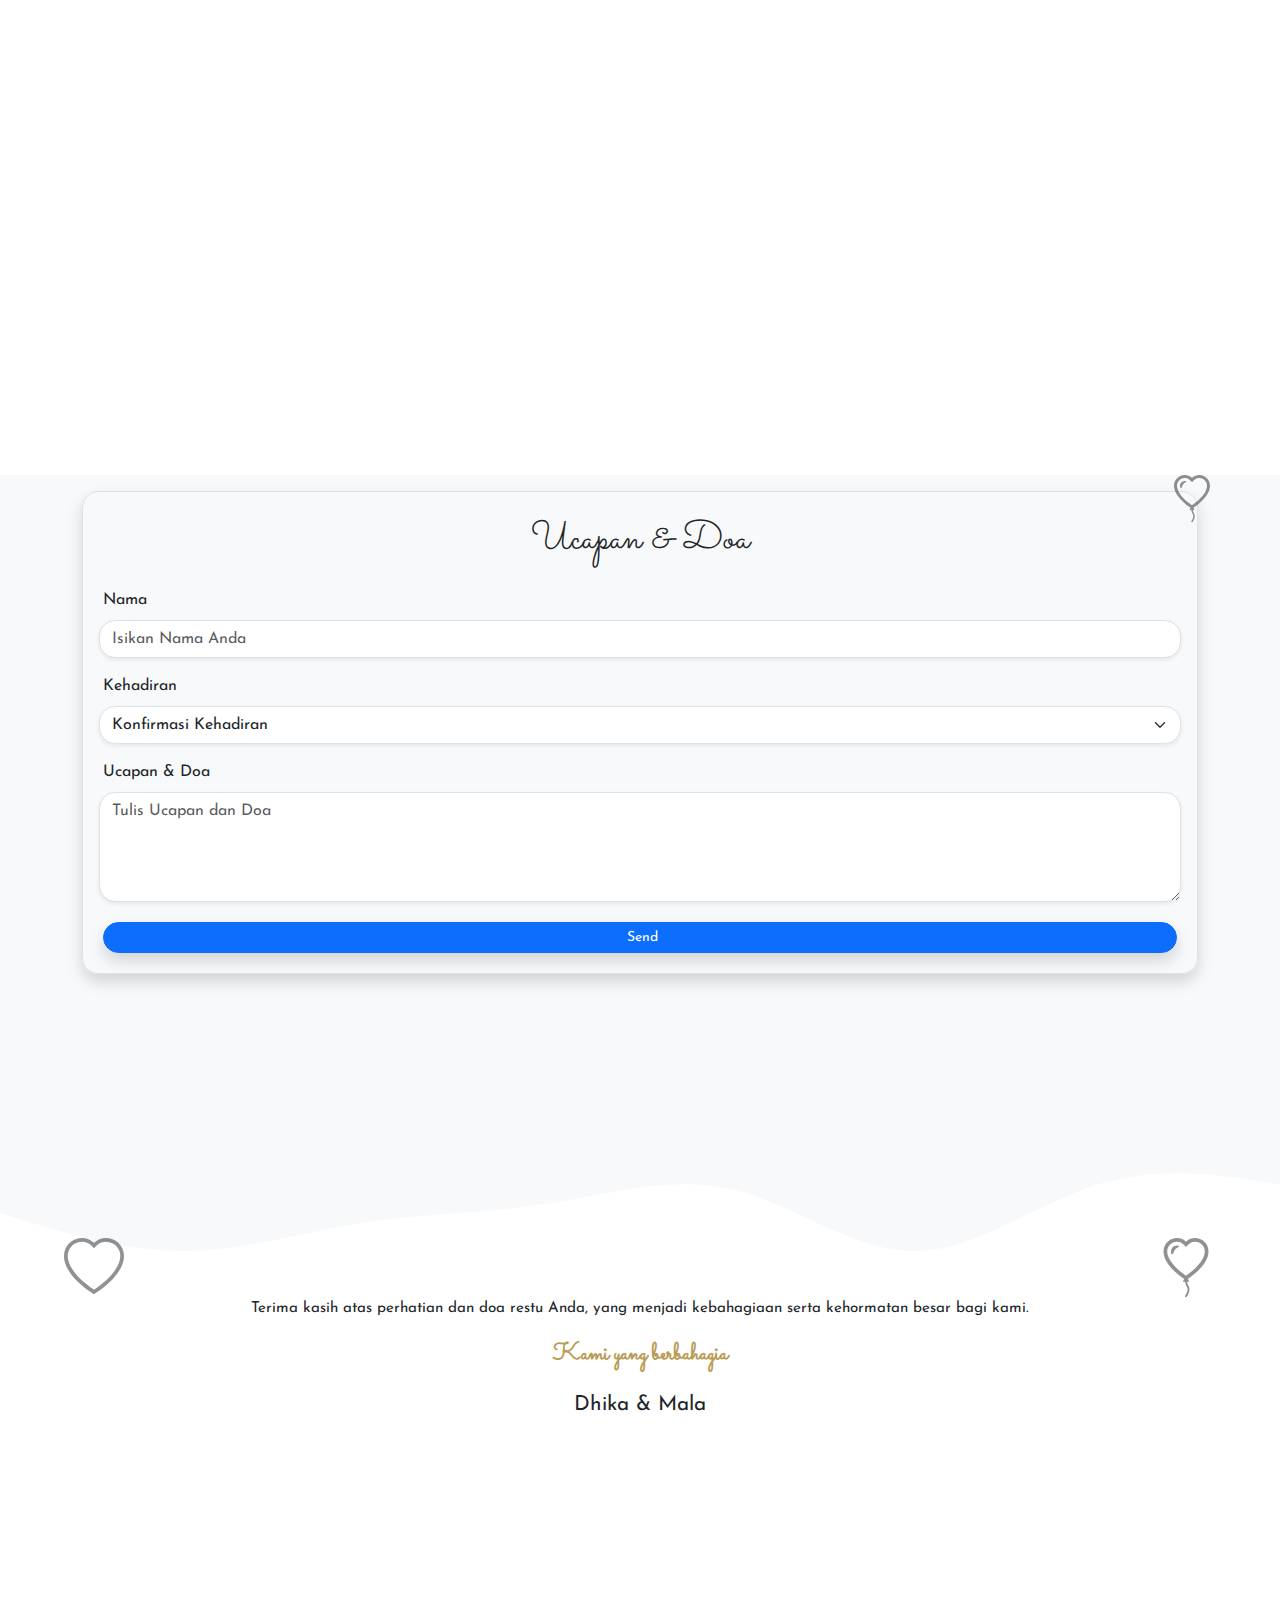
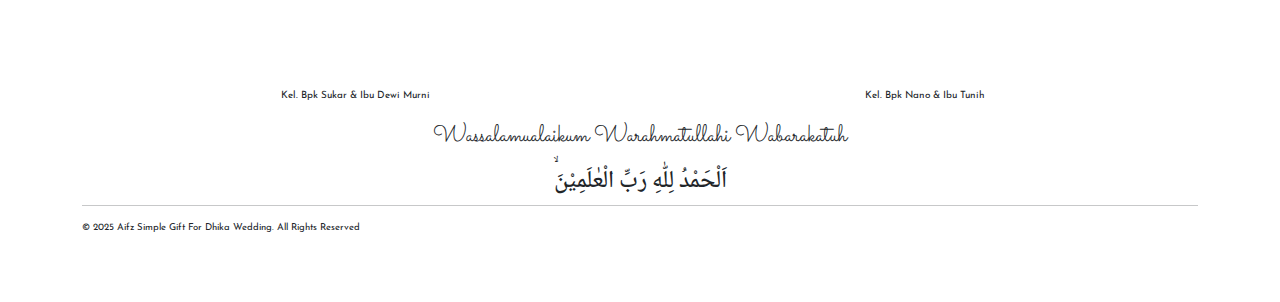
==== commit fe592e2c: "update" ====
--- a/index.html
+++ b/index.html
@@ -111,7 +111,7 @@
                 </a>
             </li>
             <li class="nav-item">
-                <a class="nav-link" href="#gallery">
+                <a class="nav-link" href="#galeri">
                     <i class="fa-solid fa-images"></i>
                     <span class="d-block" style="font-size: 0.77rem">Galeri</span>
                 </a>
@@ -136,39 +136,8 @@
         data-bs-smooth-scroll="true" tabindex="0">
         <!-- Home -->
         <section id="home" class="bg-light position-relative overflow-hidden p-0 m-0">
-            <img src="./assets/images/photo/dm7.jpg" alt="bg"
-                class="position-absolute opacity-25 top-50 start-50 translate-middle bg-cover-home" />
-
-            <div class="position-relative text-center p-2">
-                <h1 class="font-esthetic my-4 fw-medium" style="font-size: 2.3rem">
-                    Undangan Pernikahan
-                </h1>
-
-                <img src="./assets/images/photo/dm7.jpg" alt="bg" onclick="guest.modal(this)"
-                    class="img-center-crop rounded-circle border border-3 border-light shadow my-4 mx-auto" />
-
-                <h2 class="font-esthetic my-4" style="font-size: 2.5rem; font-weight: 600">
-                    Dhika &amp; Mala
-                </h2>
-                <p class="my-2" style="font-size: 1rem; padding: 0.5rem">
-                    Minggu, 26 Januari 2025
-                </p>
-
-                <a class="btn btn-outline-light btn-sm shadow rounded-pill px-3 py-3" target="_blank"
-                    href="https://calendar.google.com/calendar/u/0/r/eventedit?text=The+Wedding+of+Dhika+and+Mala&details=The+Wedding+of+Dhika+and+Mala+%7C+26+Januari+2025+%7C+Kp+Pisangan+Bulak+RT+19+RW+05,+Penggilingan+Cakung,+Jakarta+Timur+%7C+08.00+-+Selesai+WIB&dates=20250126T080000/20250126T210000&location=https://maps.app.goo.gl/6zNp4BDupnjwE62S9">
-                    <i class="fa-solid fa-calendar-check me-2"></i>Save The Date
-                </a>
-
-                <div class="d-flex justify-content-center align-items-center mt-4 mb-2">
-                    <div class="mouse-animation border border-secondary-subtle border-2 rounded-5 px-2 py-1">
-                        <div class="scroll-animation rounded-4 bg-secondary"></div>
-                    </div>
-                </div>
-
-                <p class="m-0 p-0 text-secondary" style="font-size: 1rem">
-                    Scroll Down
-                </p>
-            </div>
+            <div id="homeItem"></div>
+
         </section>
 
         <!-- Ballon animation -->
@@ -221,18 +190,9 @@
                     </svg>
                 </div>
             </div>
-
             <div class="overflow-x-hidden pb-4">
                 <div data-aos="fade-right" data-aos-duration="2000">
-                    <img src="./assets/images/photo/dm2_crop.png" alt="cowo" onclick="guest.modal(this)"
-                        class="img-center-crop rounded-circle border border-3 border-light shadow my-4 mx-auto" />
-                    <h2 class="font-esthetic m-0" style="font-size: 3rem">
-                        Handika Ariyanto
-                    </h2>
-                    <p class="mt-3 mb-1" style="font-size: 1.25rem">Putra Pertama</p>
-                    <p class="mb-0" style="font-size: 0.95rem">
-                        Bapak Sukar dan Ibu Dewi Murni
-                    </p>
+                    <div id="brideMale"></div>
                 </div>
 
                 <!-- Love animation -->
@@ -260,13 +220,7 @@
                 </div>
 
                 <div data-aos="fade-left" data-aos-duration="2000">
-                    <img src="./assets/images/photo/dm3_crop.png" alt="cewe" onclick="guest.modal(this)"
-                        class="img-center-crop rounded-circle border border-3 border-light shadow my-1 mx-auto" />
-                    <h2 class="font-esthetic m-0" style="font-size: 3rem">Komala</h2>
-                    <p class="mt-3 mb-1" style="font-size: 1.25rem">Putri keempat</p>
-                    <p class="mb-0" style="font-size: 0.95rem">
-                        Bapak Nano dan Ibu Tunih
-                    </p>
+                    <div id="brideFemale"></div>
                 </div>
             </div>
 
@@ -294,7 +248,7 @@
             </div>
         </div>
 
-        <!-- Wave Separator -->
+        <!-- Wave Separator atas-->
         <svg xmlns="http://www.w3.org/2000/svg" viewBox="0 0 1440 320" class="color-theme-black">
             <path fill="currentColor" fill-opacity="1"
                 d="M0,192L40,181.3C80,171,160,149,240,149.3C320,149,400,171,480,165.3C560,160,640,128,720,128C800,128,880,160,960,186.7C1040,213,1120,235,1200,218.7C1280,203,1360,149,1400,122.7L1440,96L1440,0L1400,0C1360,0,1280,0,1200,0C1120,0,1040,0,960,0C880,0,800,0,720,0C640,0,560,0,480,0C400,0,320,0,240,0C160,0,80,0,40,0L0,0Z">
@@ -342,7 +296,7 @@
             </div>
         </section>
 
-        <!-- Wave Separator -->
+        <!-- Wave Separator bawah -->
         <svg xmlns="http://www.w3.org/2000/svg" viewBox="0 0 1440 320" class="color-theme-black">
             <path fill="currentColor" fill-opacity="1"
                 d="M0,96L30,106.7C60,117,120,139,180,154.7C240,171,300,181,360,186.7C420,192,480,192,540,181.3C600,171,660,149,720,154.7C780,160,840,192,900,208C960,224,1020,224,1080,208C1140,192,1200,160,1260,138.7C1320,117,1380,107,1410,101.3L1440,96L1440,320L1410,320C1380,320,1320,320,1260,320C1200,320,1140,320,1080,320C1020,320,960,320,900,320C840,320,780,320,720,320C660,320,600,320,540,320C480,320,420,320,360,320C300,320,240,320,180,320C120,320,60,320,30,320L0,320Z">
@@ -396,27 +350,11 @@
 
                 <div class="overflow-x-hidden">
                     <div class="py-2" data-aos="fade-right" data-aos-duration="2000">
-                        <h2 class="font-esthetic m-0 py-2" style="font-size: 2.5rem">
-                            Akad
-                        </h2>
-                        <p style="font-size: 0.95rem">Senin, 20 Januari 2025</p>
-                        <p class="m-0 mb-0" style="font-size: 0.95rem">
-                            KUA Kayu Tinggi Kecamatan Cakung
-                        </p>
-                        <p class="m-0 mb-1" style="font-size: 0.95rem">
-                            Pukul 10.00 WIB - Selesai
-                        </p>
+                        <div id="akad"></div>
                     </div>
 
                     <div class="py-2" data-aos="fade-left" data-aos-duration="2000">
-                        <h2 class="font-esthetic m-0 py-2" style="font-size: 2.5rem">
-                            Resepsi
-                        </h2>
-                        <p style="font-size: 0.95rem">Minggu, 26 Januari 2025</p>
-                        <p style="font-size: 0.95rem">
-                            Kp.Pisangan Bulak Rt.19/05 Penggilingan, Cakung Jakarta Timur
-                        </p>
-                        <p style="font-size: 0.95rem">Pukul 10.00 WIB - Selesai</p>
+                        <div id="resepsi"></div>
                     </div>
                 </div>
 
@@ -439,29 +377,13 @@
                     </h2>
                 </div>
 
-                <div class="py-2" data-aos="fade-down" data-aos-duration="1500">
-                    <a href="https://maps.app.goo.gl/6zNp4BDupnjwE62S9" target="_blank"
-                        class="btn btn-outline-light btn-sm rounded-pill shadow mb-2 px-3"><i
-                            class="fa-solid fa-map-location-dot me-2"></i>Lihat Google
-                        Maps</a>
-                    <small class="d-block my-1">Kp.Pisangan Bulak Rt.19/05 Penggilingan, Cakung Jakarta
-                        Timur</small>
+                <div class="py-1" data-aos="fade-down" data-aos-duration="1500">
+                    <div id="lokasi"></div>
                 </div>
             </div>
         </section>
-        <!-- Love animation kiri-->
-        <div class="position-relative">
-            <div class="position-absolute" style="top: 15%; right: 5%">
-                <svg xmlns="http://www.w3.org/2000/svg" width="48" height="48" fill="currentColor" class="opacity-50"
-                    onload="guest.animate(this, 2000, 'animate-love')" viewBox="0 0 16 16">
-                    <path
-                        d="m8 2.748-.717-.737C5.6.281 2.514.878 1.4 3.053c-.523 1.023-.641 2.5.314 4.385.92 1.815 2.834 3.989 6.286 6.357 3.452-2.368 5.365-4.542 6.286-6.357.955-1.886.838-3.362.314-4.385C13.486.878 10.4.28 8.717 2.01zM8 15C-7.333 4.868 3.279-3.04 7.824 1.143q.09.083.176.171a3 3 0 0 1 .176-.17C12.72-3.042 23.333 4.867 8 15" />
-                </svg>
-            </div>
-        </div>
-
         <!-- Gallery -->
-        <section class="bg-black pb-5 pt-4" id="gallery">
+        <!-- <section class="bg-black pb-5 pt-4" id="gallery">
             <div class="container">
                 <div class="border rounded-5 shadow p-3">
                     <h2 class="font-esthetic text-center py-1 m-0" style="font-size: 2.5rem">
@@ -517,36 +439,47 @@
                     </div>
                 </div>
             </div>
-        </section>
-
-        <!-- Ballon animation -->
-        <div class="position-relative">
-            <div class="position-absolute" style="top: 0%; right: 5%">
-                <svg xmlns="http://www.w3.org/2000/svg" width="48" height="48" fill="currentColor" class="opacity-50"
-                    onload="guest.animate(this, 4000, 'animate-love')" viewBox="0 0 16 16">
-                    <path fill-rule="evenodd"
-                        d="m8 2.42-.717-.737c-1.13-1.161-3.243-.777-4.01.72-.35.685-.451 1.707.236 3.062C4.16 6.753 5.52 8.32 8 10.042c2.479-1.723 3.839-3.29 4.491-4.577.687-1.355.587-2.377.236-3.061-.767-1.498-2.88-1.882-4.01-.721zm-.49 8.5c-10.78-7.44-3-13.155.359-10.063q.068.062.132.129.065-.067.132-.129c3.36-3.092 11.137 2.624.357 10.063l.235.468a.25.25 0 1 1-.448.224l-.008-.017c.008.11.02.202.037.29.054.27.161.488.419 1.003.288.578.235 1.15.076 1.629-.157.469-.422.867-.588 1.115l-.004.007a.25.25 0 1 1-.416-.278c.168-.252.4-.6.533-1.003.133-.396.163-.824-.049-1.246l-.013-.028c-.24-.48-.38-.758-.448-1.102a3 3 0 0 1-.052-.45l-.04.08a.25.25 0 1 1-.447-.224l.235-.468ZM6.013 2.06c-.649-.18-1.483.083-1.85.798-.131.258-.245.689-.08 1.335.063.244.414.198.487-.043.21-.697.627-1.447 1.359-1.692.217-.073.304-.337.084-.398">
-                    </path>
-                </svg>
-            </div>
-        </div>
-        <!-- Love animation kiri-->
-        <div class="position-relative">
-            <div class="position-absolute" style="top: 0%; left: 5%">
-                <svg xmlns="http://www.w3.org/2000/svg" width="48" height="48" fill="currentColor" class="opacity-50"
-                    onload="guest.animate(this, 2000, 'animate-love')" viewBox="0 0 16 16">
-                    <path
-                        d="m8 2.748-.717-.737C5.6.281 2.514.878 1.4 3.053c-.523 1.023-.641 2.5.314 4.385.92 1.815 2.834 3.989 6.286 6.357 3.452-2.368 5.365-4.542 6.286-6.357.955-1.886.838-3.362.314-4.385C13.486.878 10.4.28 8.717 2.01zM8 15C-7.333 4.868 3.279-3.04 7.824 1.143q.09.083.176.171a3 3 0 0 1 .176-.17C12.72-3.042 23.333 4.867 8 15" />
-                </svg>
-            </div>
-        </div>
-
-        <!-- Wave Separator -->
+        </section> -->
+        <!-- Wave Separator atas-->
         <svg xmlns="http://www.w3.org/2000/svg" viewBox="0 0 1440 320" class="color-theme-black">
             <path fill="currentColor" fill-opacity="1"
-                d="M0,96L30,106.7C60,117,120,139,180,154.7C240,171,300,181,360,186.7C420,192,480,192,540,181.3C600,171,660,149,720,154.7C780,160,840,192,900,208C960,224,1020,224,1080,208C1140,192,1200,160,1260,138.7C1320,117,1380,107,1410,101.3L1440,96L1440,0L1410,0C1380,0,1320,0,1260,0C1200,0,1140,0,1080,0C1020,0,960,0,900,0C840,0,780,0,720,0C660,0,600,0,540,0C480,0,420,0,360,0C300,0,240,0,180,0C120,0,60,0,30,0L0,0Z">
+                d="M0,192L40,181.3C80,171,160,149,240,149.3C320,149,400,171,480,165.3C560,160,640,128,720,128C800,128,880,160,960,186.7C1040,213,1120,235,1200,218.7C1280,203,1360,149,1400,122.7L1440,96L1440,0L1400,0C1360,0,1280,0,1200,0C1120,0,1040,0,960,0C880,0,800,0,720,0C640,0,560,0,480,0C400,0,320,0,240,0C160,0,80,0,40,0L0,0Z">
             </path>
         </svg>
+        <section class="galeri bg-light pb-5 pt-4 center-screen" id="galeri" aria-labelledby="galeri-title">
+            <div class="container border rounded-5 shadow p-3" data-aos=" zoom-in" data-aos-duration="1000">
+                <h2 id="galeri-title" class="font-esthetic text-center py-1 m-0" style="font-size: 2.5rem">
+                    Our Memories
+                </h2>
+
+                <figure aria-label="galeri box"></figure>
+                <ul aria-label="pagination galeri"></ul>
+                <button type="button" aria-label="button prev galeri" data-id="">
+                    <i class="bx bx-chevron-left"></i>
+                </button>
+                <button type="button" aria-label="button next galeri" data-id="">
+                    <i class="bx bx-chevron-right"></i>
+                </button>
+                <button class="btn btn-light" type="button" aria-label="Lihat semua foto">Lihat semua foto</button>
+            </div>
+            <div class="bg-dark pb-5 pt-4">
+                <h2 id="galeri-title" class="font-esthetic text-center pb-1 pt-1" style="font-size: 2.5rem">
+                    Our Memories
+                </h2>
+                <div></div>
+                <button type="button" aria-label="close button" style="font-size: 1.5rem">
+                    <i class="fa-solid fa-xmark btn btn-light"></i>
+                </button>
+            </div>
+        </section>
+
+        <!-- Wave Separator bawah -->
+        <svg xmlns="http://www.w3.org/2000/svg" viewBox="0 0 1440 320" class="color-theme-black">
+            <path fill="currentColor" fill-opacity="1"
+                d="M0,96L30,106.7C60,117,120,139,180,154.7C240,171,300,181,360,186.7C420,192,480,192,540,181.3C600,171,660,149,720,154.7C780,160,840,192,900,208C960,224,1020,224,1080,208C1140,192,1200,160,1260,138.7C1320,117,1380,107,1410,101.3L1440,96L1440,320L1410,320C1380,320,1320,320,1260,320C1200,320,1140,320,1080,320C1020,320,960,320,900,320C840,320,780,320,720,320C660,320,600,320,540,320C480,320,420,320,360,320C300,320,240,320,180,320C120,320,60,320,30,320L0,320Z">
+            </path>
+        </svg>
+
 
         <!-- Love Gift -->
         <section class="bg-black pb-5 pt-4 center-screen" id="gift">
@@ -571,118 +504,11 @@
                         </div>
 
                         <div id="kado" style="display: block;" class="overflow-x-hidden">
-                            <div class="row row-cols-2">
-                                <div class="col card-body border rounded-4 shadow p-4 mx-4 mt-2 mb-4 text-start"
-                                    data-aos="fade-down" data-aos-duration="2500">
-                                    <img src="https://upload.wikimedia.org/wikipedia/commons/thumb/2/2e/BRI_2020.svg/800px-BRI_2020.svg.png"
-                                        class="img-fluid p-1 rounded"
-                                        style="max-width: 9vh; background-color: var(--bs-light)" alt="bri" />
-
-                                    <div class="d-flex justify-content-between align-items-center mt-2">
-                                        <p class="m-0 p-0" style="font-size: 0.95rem">
-                                            6877 0102 7255 530
-                                        </p>
-                                        <!-- Ubah juga data-copy sesuai dengan no rekening -->
-                                        <button class="btn btn-outline-dark btn-sm rounded-4"
-                                            data-copy="687701027255530" onclick="util.copy(this, 'Tersalin')">
-                                            <i class="fa-solid fa-copy me-1"></i>Salin
-                                        </button>
-                                    </div>
-                                    <p class="mt-2 mb-0 p-0" style="font-size: 0.95rem">
-                                        Handika Ariyanto
-                                    </p>
-                                </div>
-                                <div class="col card-body border rounded-4 shadow p-4 mx-4 mt-2 mb-4 text-start"
-                                    data-aos="fade-down" data-aos-duration="2500">
-                                    <img src="https://upload.wikimedia.org/wikipedia/commons/thumb/2/2e/BRI_2020.svg/800px-BRI_2020.svg.png"
-                                        class="img-fluid p-1 rounded"
-                                        style="max-width: 9vh; background-color: var(--bs-light)" alt="bri" />
-
-                                    <div class="d-flex justify-content-between align-items-center mt-2">
-                                        <p class="m-0 p-0" style="font-size: 0.95rem">
-                                            7639 0100 8530 536
-                                        </p>
-                                        <!-- Ubah juga data-copy sesuai dengan no rekening -->
-                                        <button class="btn btn-outline-dark btn-sm rounded-4"
-                                            data-copy="763901008530536" onclick="util.copy(this, 'Tersalin')">
-                                            <i class="fa-solid fa-copy me-1"></i>Salin
-                                        </button>
-                                    </div>
-                                    <p class="mt-2 mb-0 p-0" style="font-size: 0.95rem">Komala</p>
-                                </div>
-                            </div>
+                            <div id="kado_rekening"></div>
+
                         </div>
                         <div id="hadiah" style="display: none;" class="overflow-x-hidden">
-                            <div class="row row-cols-2">
-                                <div class="col card-body border rounded-4 shadow p-4 mx-4 mt-2 mb-4 text-center"
-                                    data-aos="fade-down" data-aos-duration="2500">
-                                    <svg xmlns="http://www.w3.org/2000/svg" width="100" height="100"
-                                        viewBox="0 0 48 48">
-                                        <defs>
-                                            <style>
-                                                .cls-1 {
-                                                    fill: #ffde76
-                                                }
-
-                                                .cls-2 {
-                                                    fill: #fc6
-                                                }
-
-                                                .cls-3 {
-                                                    fill: #db5669
-                                                }
-
-                                                .cls-4 {
-                                                    fill: #f26674
-                                                }
-
-                                                .cls-6 {
-                                                    fill: #ffba55
-                                                }
-                                            </style>
-                                        </defs>
-                                        <g id="Gift">
-                                            <path class="cls-1" d="M29 11h18v8H29z" />
-                                            <path class="cls-2" d="M1 11h18v8H1z" />
-                                            <path class="cls-1" d="M10 11h9v8h-9z" />
-                                            <path class="cls-2" d="M29 19h15v28H29z" />
-                                            <path class="cls-1" d="M29 19h15v26H29z" />
-                                            <path class="cls-2" d="M4 19h15v28H4z" />
-                                            <path class="cls-1" d="M10 21h9v24h-5a4 4 0 0 1-4-4V21z" />
-                                            <path class="cls-3" d="M19 11h10v36H19z" />
-                                            <path class="cls-4" d="M19 11h10v34H19z" />
-                                            <path class="cls-3" d="M36 6a5 5 0 0 1-5 5h-5V6a5 5 0 0 1 10 0z" />
-                                            <path class="cls-4" d="M30 1.1a5 5 0 0 1-1 9.9h2a5 5 0 1 0-1-9.9z" />
-                                            <path class="cls-3" d="M22 6v5h-5a5 5 0 1 1 5-5z" />
-                                            <path class="cls-4"
-                                                d="M17 1a5 5 0 0 0-4.9 6A5 5 0 0 1 22 8V6a5 5 0 0 0-5-5z" />
-                                            <path class="cls-3" d="M26 6.41V11h-4V6.41a5.09 5.09 0 0 1 4 0z" />
-                                            <path class="cls-4"
-                                                d="M25 6.1v1a4.71 4.71 0 0 0-1-.1c-2.34 0-2 1.21-2-.59a5.13 5.13 0 0 1 3-.31z" />
-                                            <path class="cls-3"
-                                                d="M26 6.41v1c-1.25-.55-1 .13-1-1.31a4.84 4.84 0 0 1 1 .31z" />
-                                            <path d="M26 7.41V11h-1V7.1a4.84 4.84 0 0 1 1 .31z" style="fill:#c4455e" />
-                                            <path class="cls-6" d="M4 19h6v2H4z" />
-                                            <path class="cls-2" d="M10 19h8v2h-8zM29 19h15v2H29z" />
-                                            <path class="cls-6" d="M18 19h1v2h-1z" />
-                                            <path class="cls-6" d="M18 19h1v2h-1z" />
-                                            <path class="cls-2" d="M18 11h1v8h-1zM18 21h1v24h-1z" />
-                                        </g>
-                                    </svg>
-                                    <p class="mt-4" style="font-size: 1rem">
-                                        Anda dapat mengirim kado ke:
-                                    </p>
-                                    <div class="mb-0">
-                                        Kp.Pisangan Bulak Rt.19/05 Penggilingan, Cakung Jakarta Timur
-                                    </div>
-                                    <button class="btn btn-outline-dark btn-sm rounded-4 mt-3"
-                                        data-copy="Kp.Pisangan Bulak Rt.19/05 Penggilingan, Cakung Jakarta Timur"
-                                        onclick="util.copy(this, 'Alamat Tersalin')">
-                                        <i class="fa-solid fa-copy me-1"></i>Salin Alamat
-                                    </button>
-                                </div>
-                            </div>
-
+                            <div id="hadiahItem"></div>
                         </div>
                     </div>
                 </div>
@@ -844,28 +670,7 @@
     <!-- Welcome Page -->
     <div class="loading-page bg-light" id="welcome" style="opacity: 1">
         <div class="d-flex justify-content-center align-items-center w-100 h-100">
-            <img src="./assets/images/photo/dm5.jpg" alt="bg" class="bg-cover-welcome" />
-            <div class="text-center">
-                <div class="animate__animated animate__backInDown animate__slower">
-                    <h2 class="font-esthetic mb-4 text-dark" style="font-size: 2rem; font-weight: 350">
-                        The Wedding Of
-                    </h2>
-                    <img src="./assets/images/photo/dm4_crop.png" alt="background"
-                        class="img-center-crop rounded-circle border border-3 border-light shadow mb-4 mx-auto" />
-                    <h2 class="font-esthetic my-4 text-dark" style="font-size: 3rem; font-weight: 650; color: #ba9c55">
-                        Dika &amp; Mala
-                    </h2>
-                    <div id="guest-name" data-message="Kepada Yth Bapak/Ibu/Saudara/i"></div>
-                </div>
-
-                <div class="animate__animated animate__backInUp animate__slower">
-                    <button type="button"
-                        class="btn btn-light shadow rounded-4 mt-4 animate__animated animate__swing animate__slow animate__delay-3s animate__infinite "
-                        id="goFS" onclick="guest.open(this)" style="position: relative">
-                        <i class="fa-solid fa-envelope-open me-2"></i>Buka Undangan
-                    </button>
-                </div>
-            </div>
+            <div id="welcomePage"></div>
         </div>
     </div>
 
--- a/css/app.css
+++ b/css/app.css
@@ -1,5 +1,6 @@
 @import url("common.css");
 @import url("animation.css");
+@import url("galleri.css");
 
 
 
@@ -89,6 +90,7 @@
     height: 100%;
     width: 100vw;
     object-fit: cover;
+    filter: brightness(30%)
 }
 
 .img-crop {
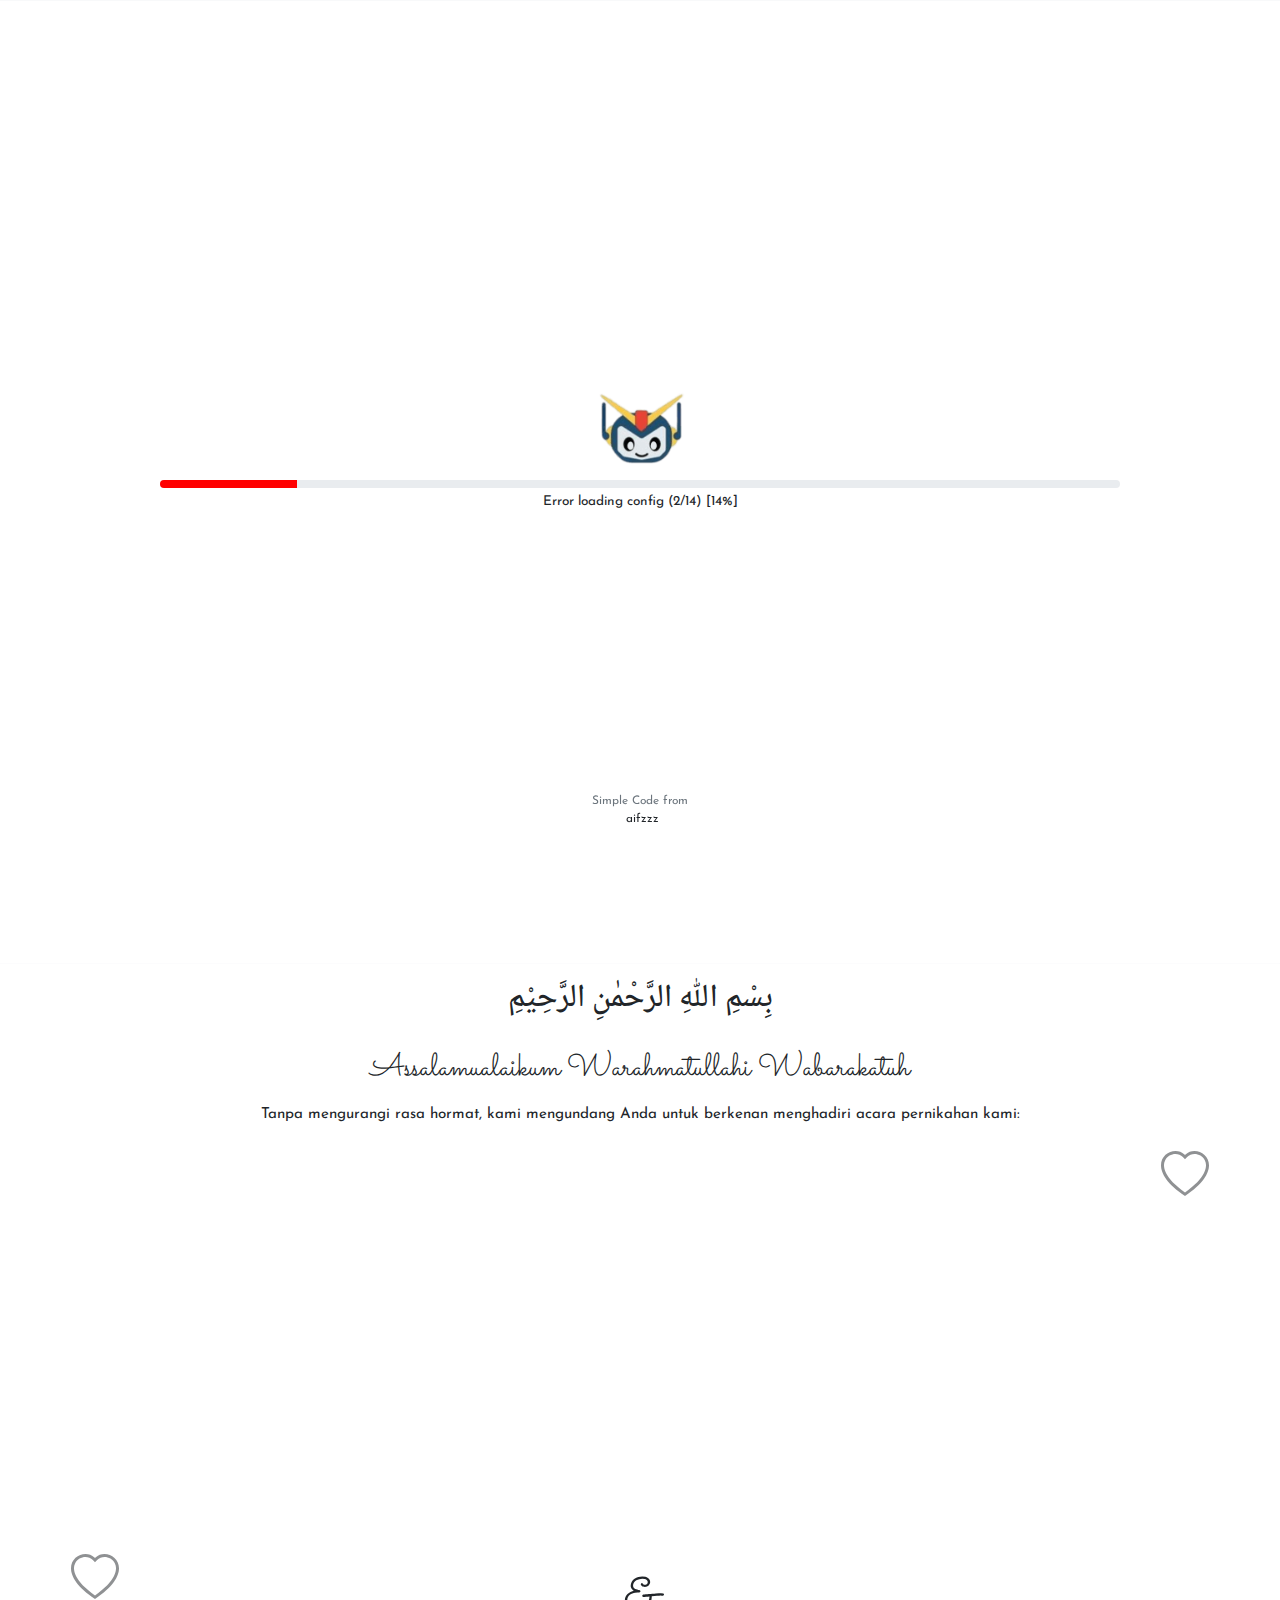
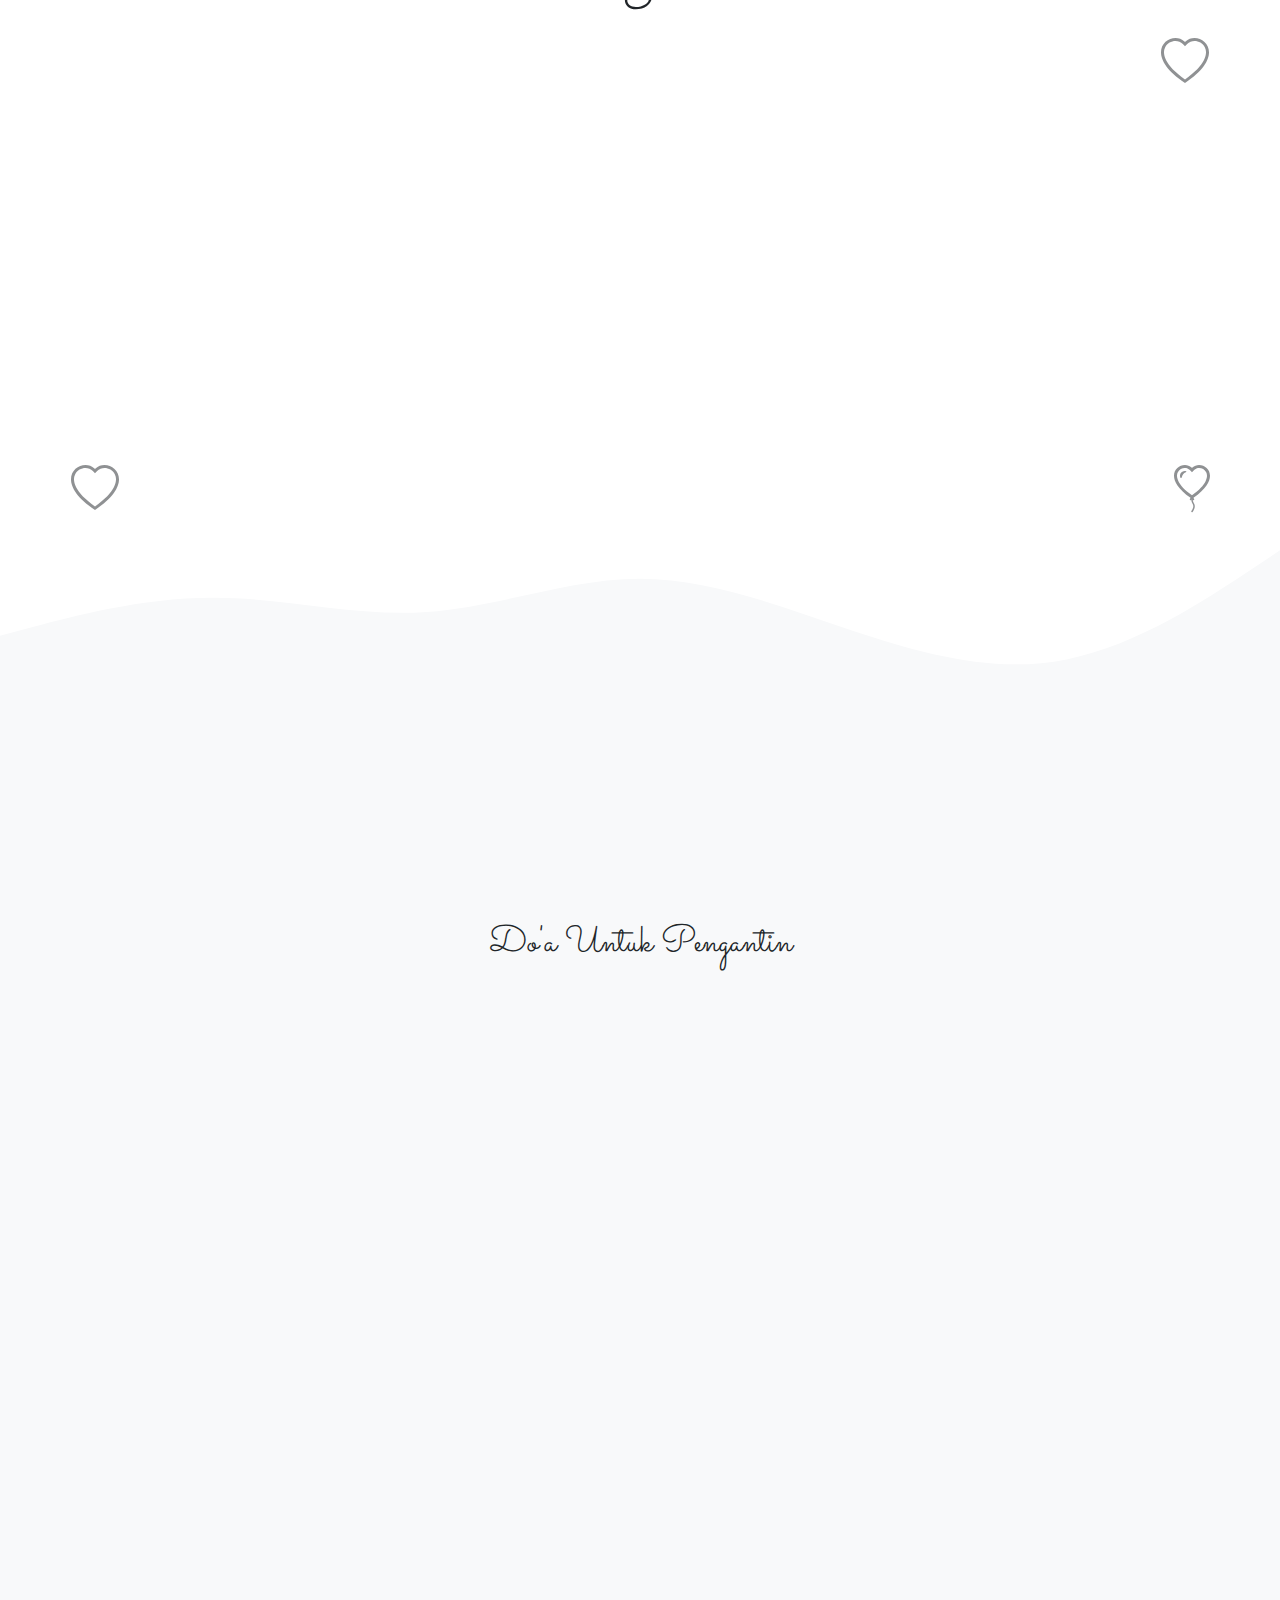
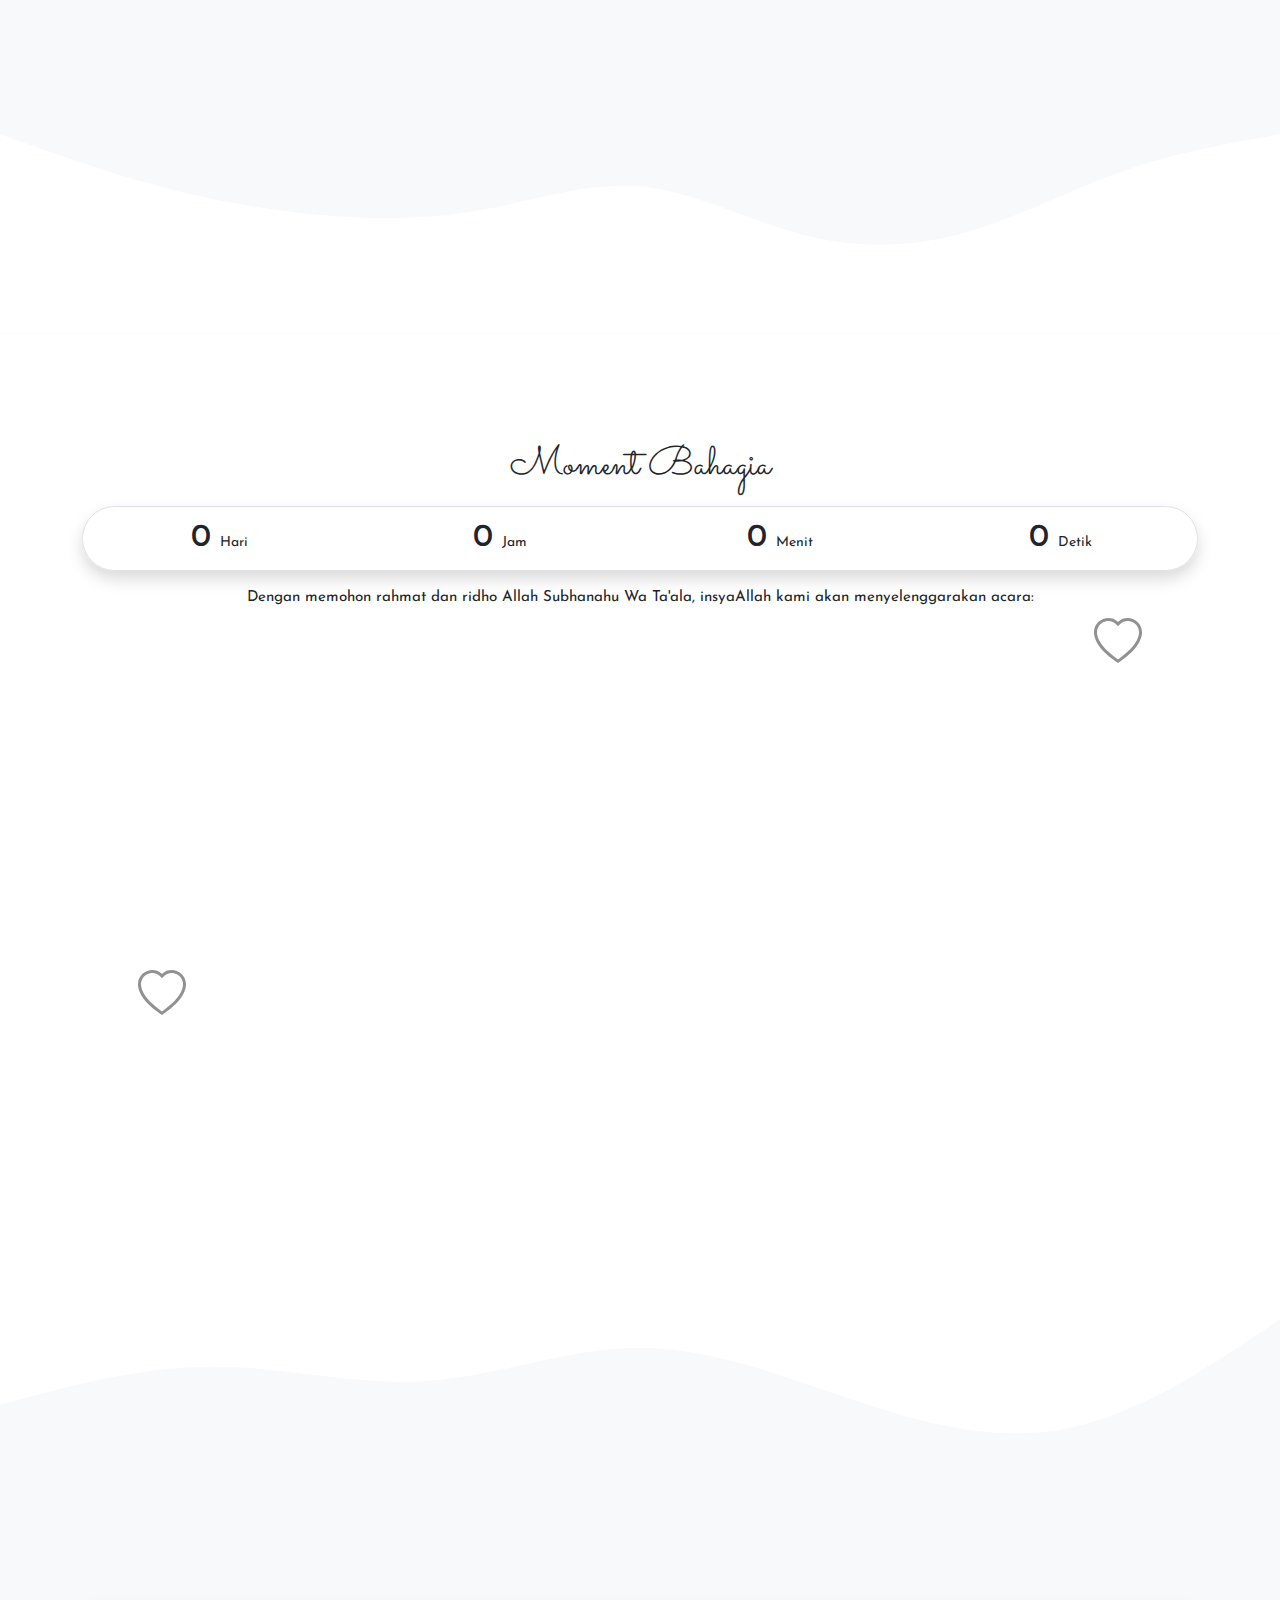
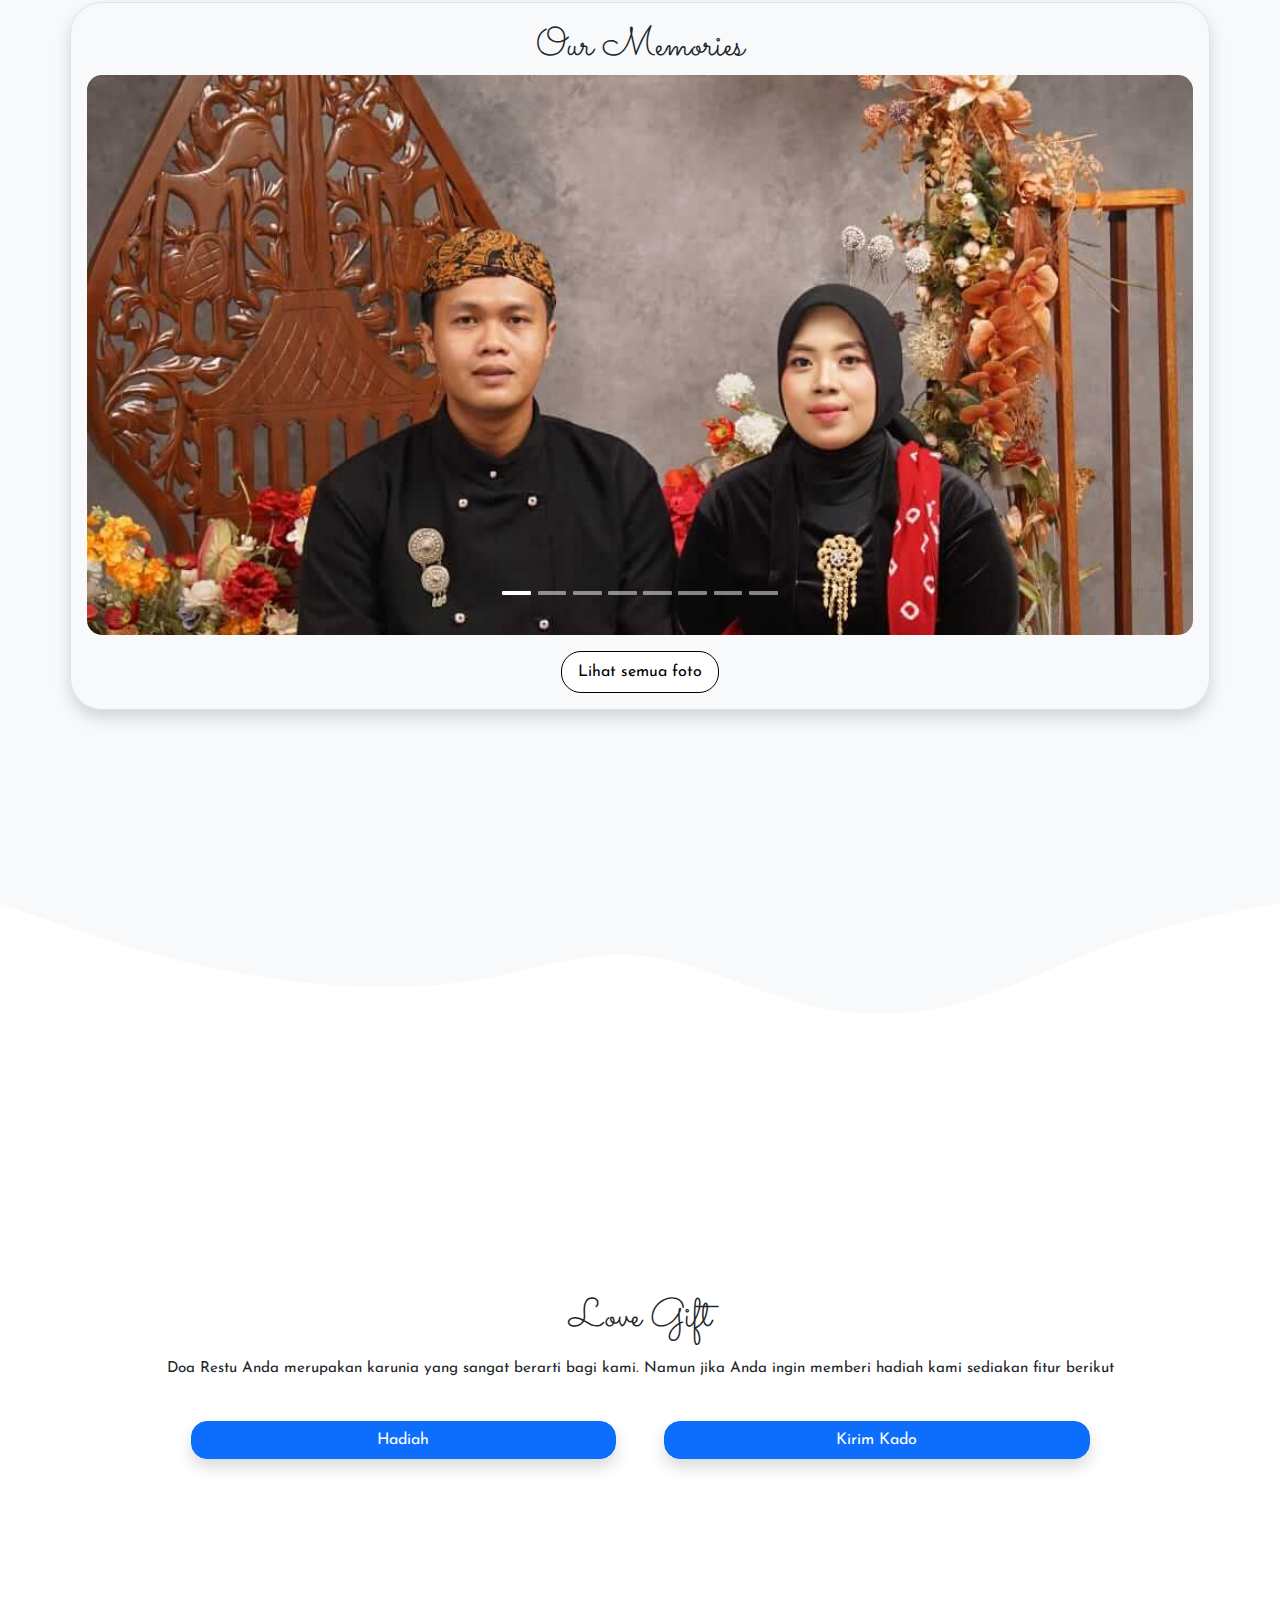
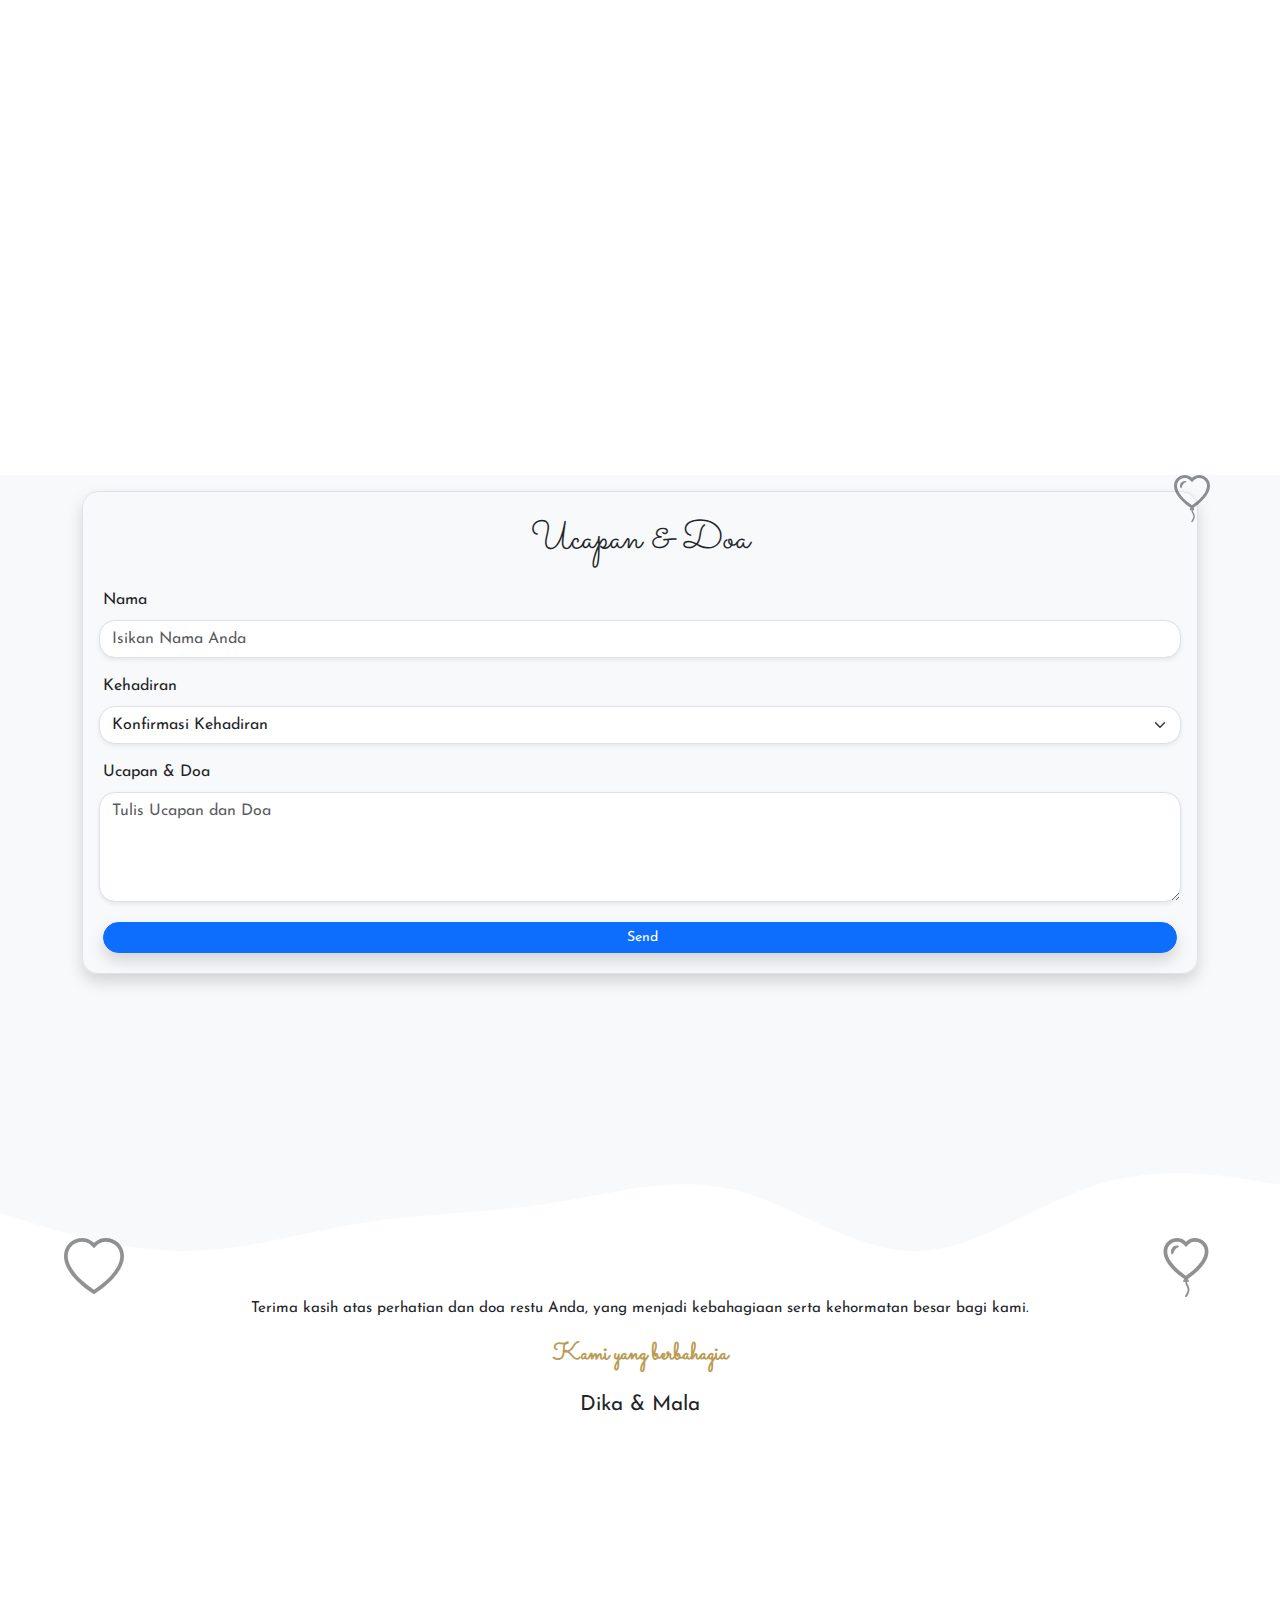
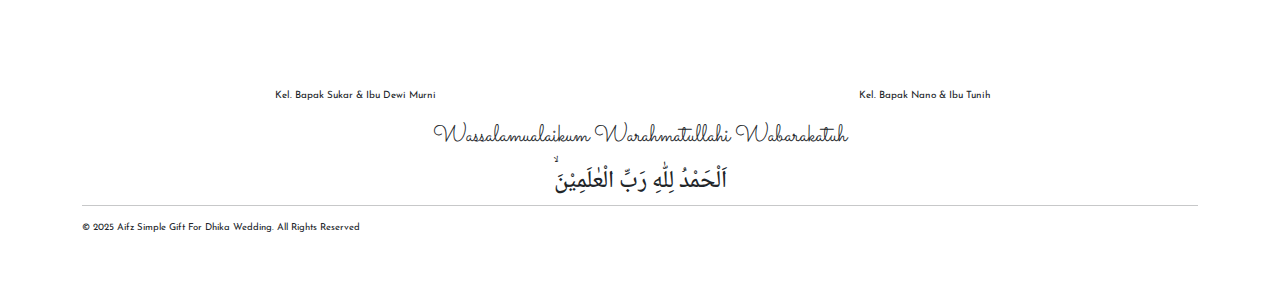
==== commit 39808f2e: "update" ====
--- a/index.html
+++ b/index.html
@@ -629,20 +629,8 @@
                 <p class="font-esthetic" style="font-size: 1.5rem; color: #ba9c55; font-weight: 600">
                     Kami yang berbahagia
                 </p>
-                <p style="font-size: 1.3rem">Dhika & Mala</p>
-                <div class="mb-2 mx-auto border border-3 border-light" data-aos="fade-down" data-aos-duration="2000"
-                    style="height: 240px; width: 190px; overflow: hidden; border-radius: 250px 250px 0px 0px; padding: 10px;">
-                    <img src="./assets/images/photo/dm1.jpg" alt="bg" onclick="guest.modal(this)"
-                        style="width: 100%; height: 100%; object-fit: cover; border-radius: 250px 250px 0px 0px;" />
-                </div>
-                <div class="row pb-1 pt-1">
-                    <div class="col-sm-2 col-6 m-auto">
-                        <p style="font-size: 10px">Kel. Bpk Sukar & Ibu Dewi Murni</p>
-                    </div>
-                    <div class="col-sm-2 col-6 m-auto">
-                        <p style="font-size: 10px">Kel. Bpk Nano & Ibu Tunih</p>
-                    </div>
-                </div>
+                <div id="footer"></div>
+
                 <h2 class="font-esthetic" style="font-size: 1.5rem">
                     Wassalamualaikum Warahmatullahi Wabarakatuh
                 </h2>
--- a/css/app.css
+++ b/css/app.css
@@ -90,7 +90,7 @@
     height: 100%;
     width: 100vw;
     object-fit: cover;
-    filter: brightness(30%)
+    filter: brightness(90%)
 }
 
 .img-crop {
